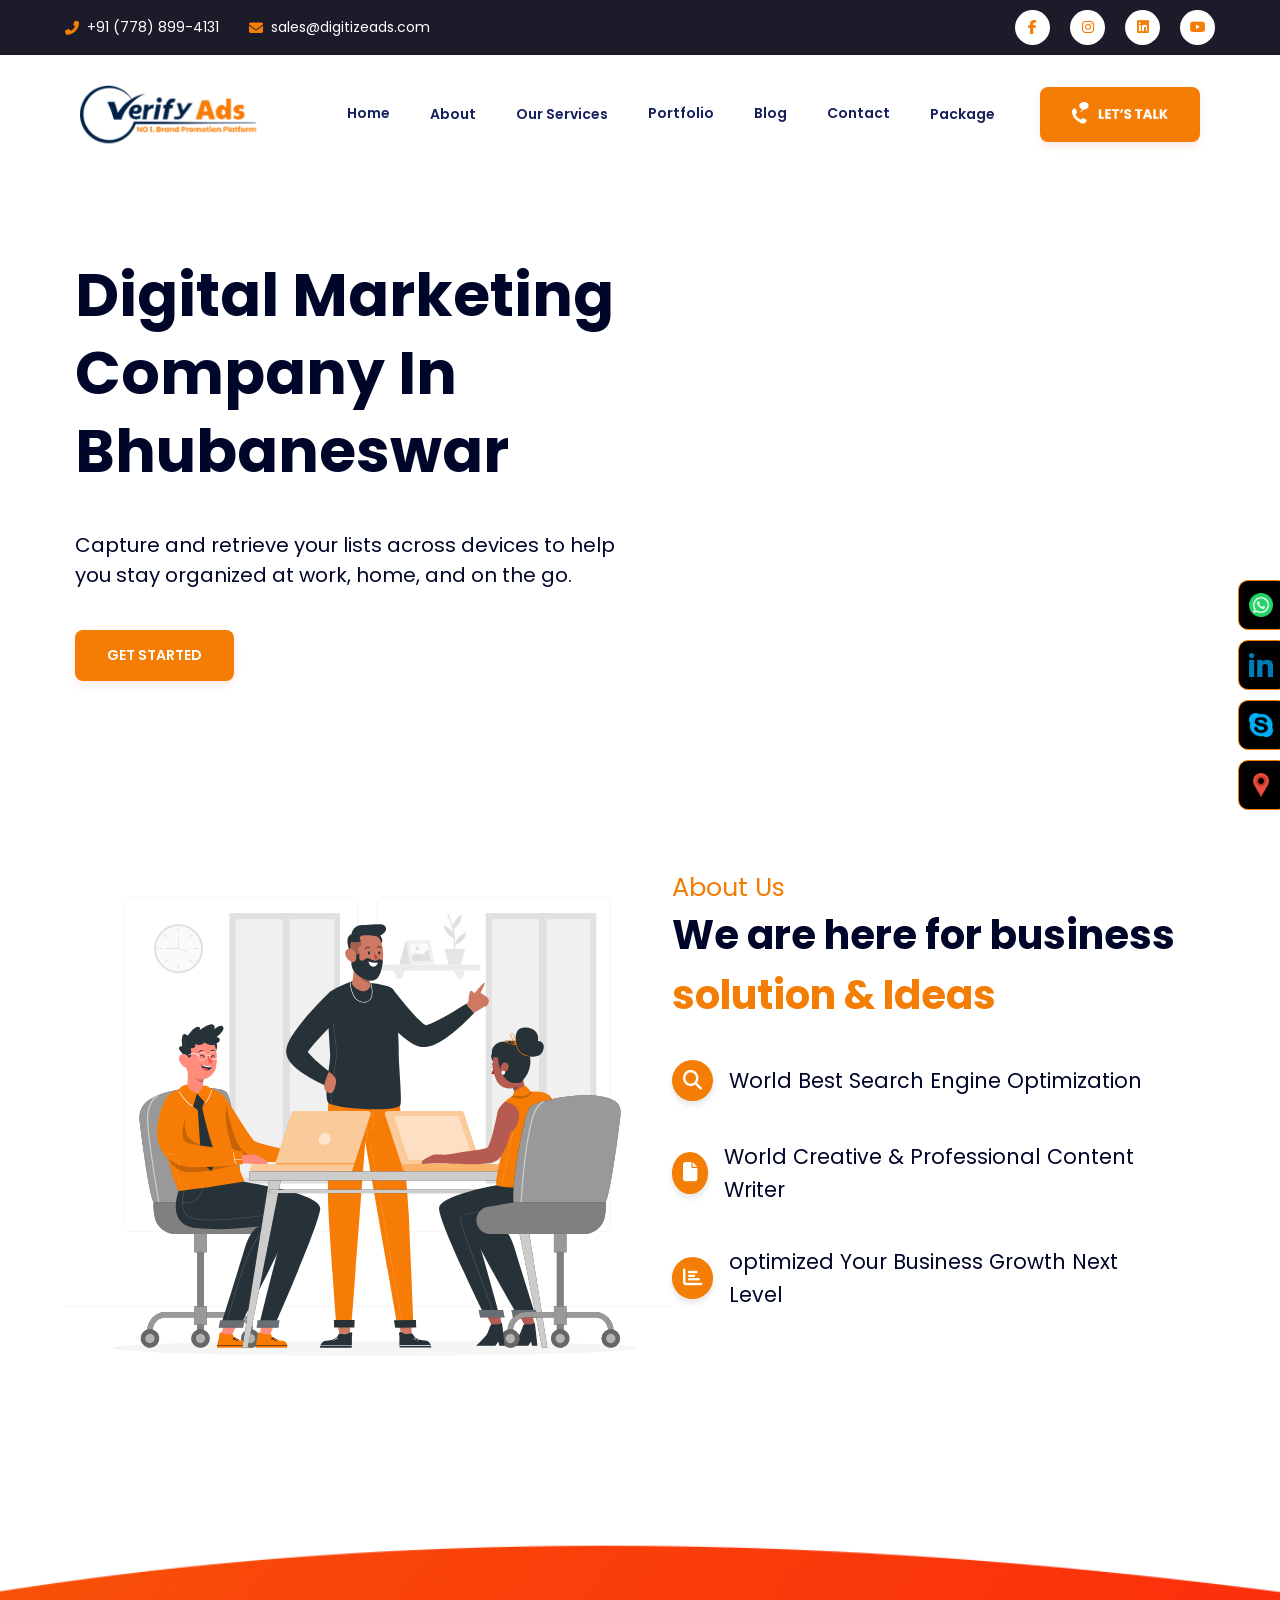
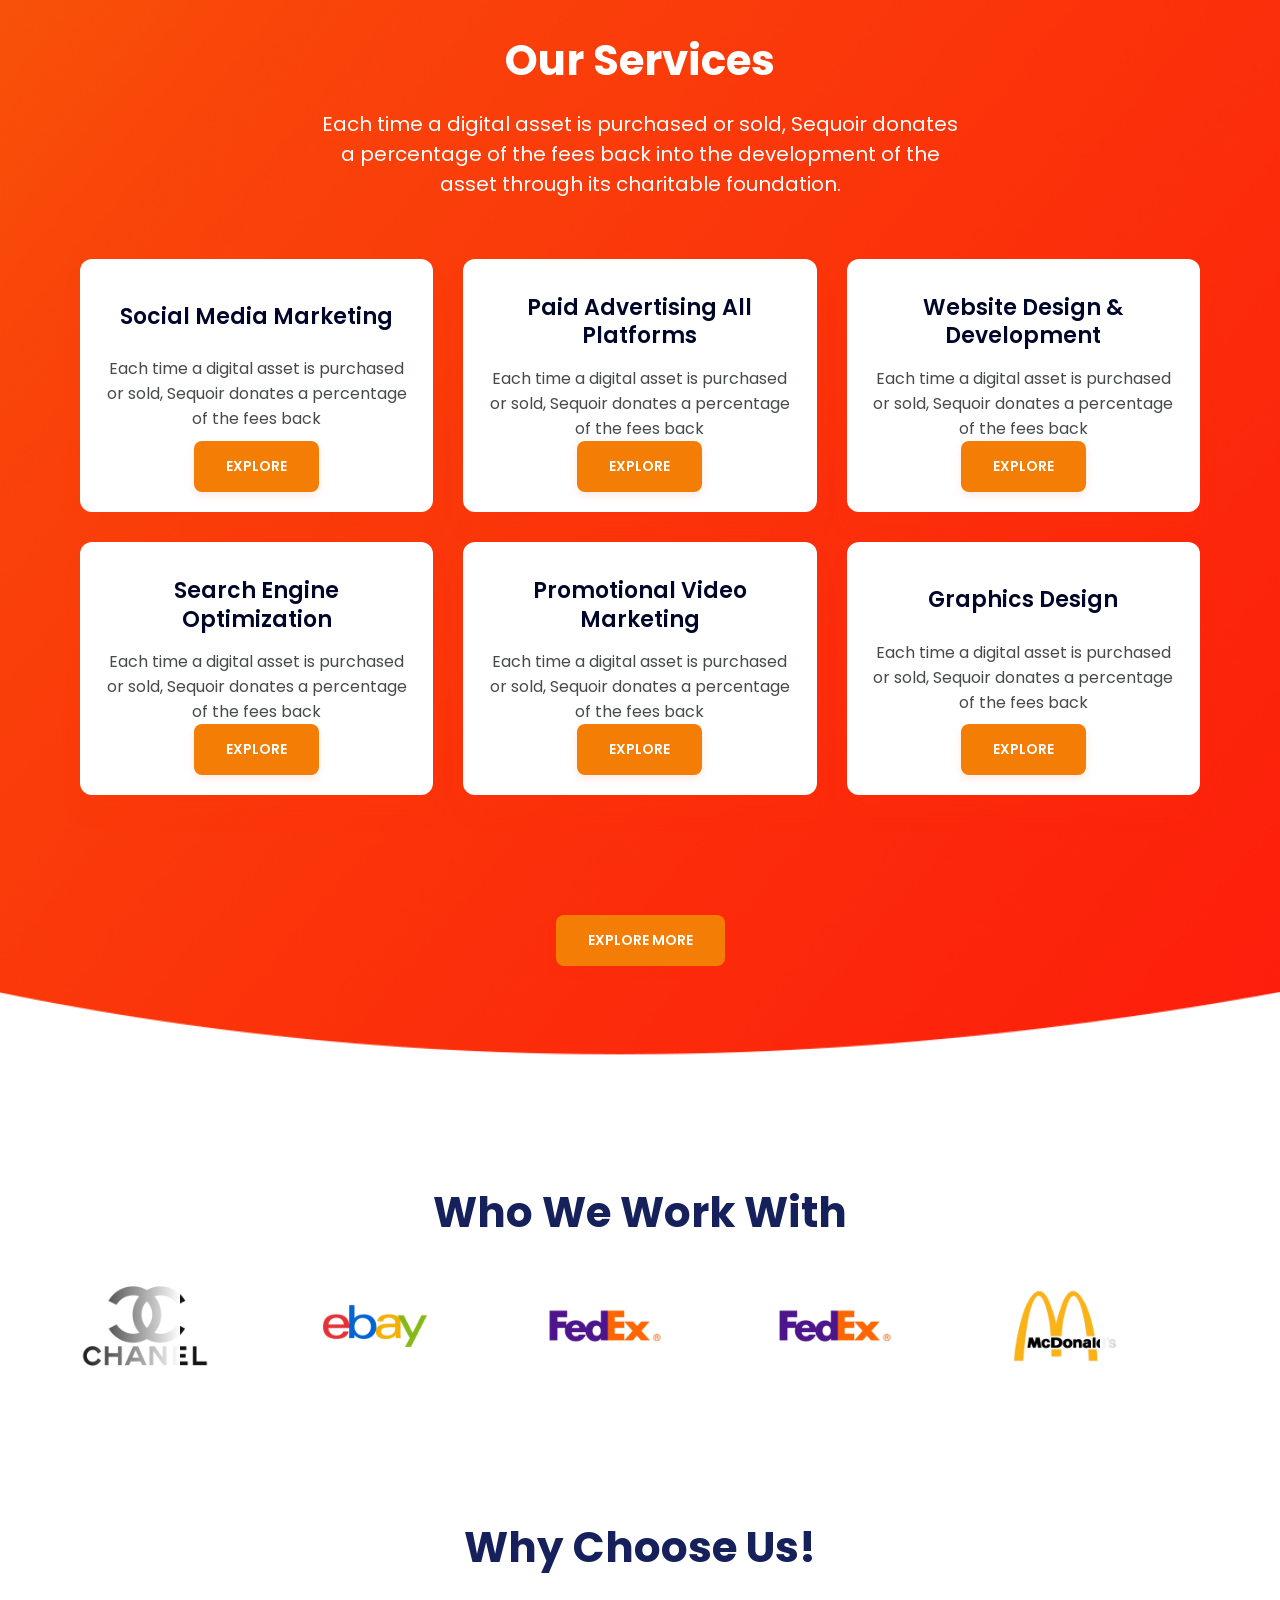
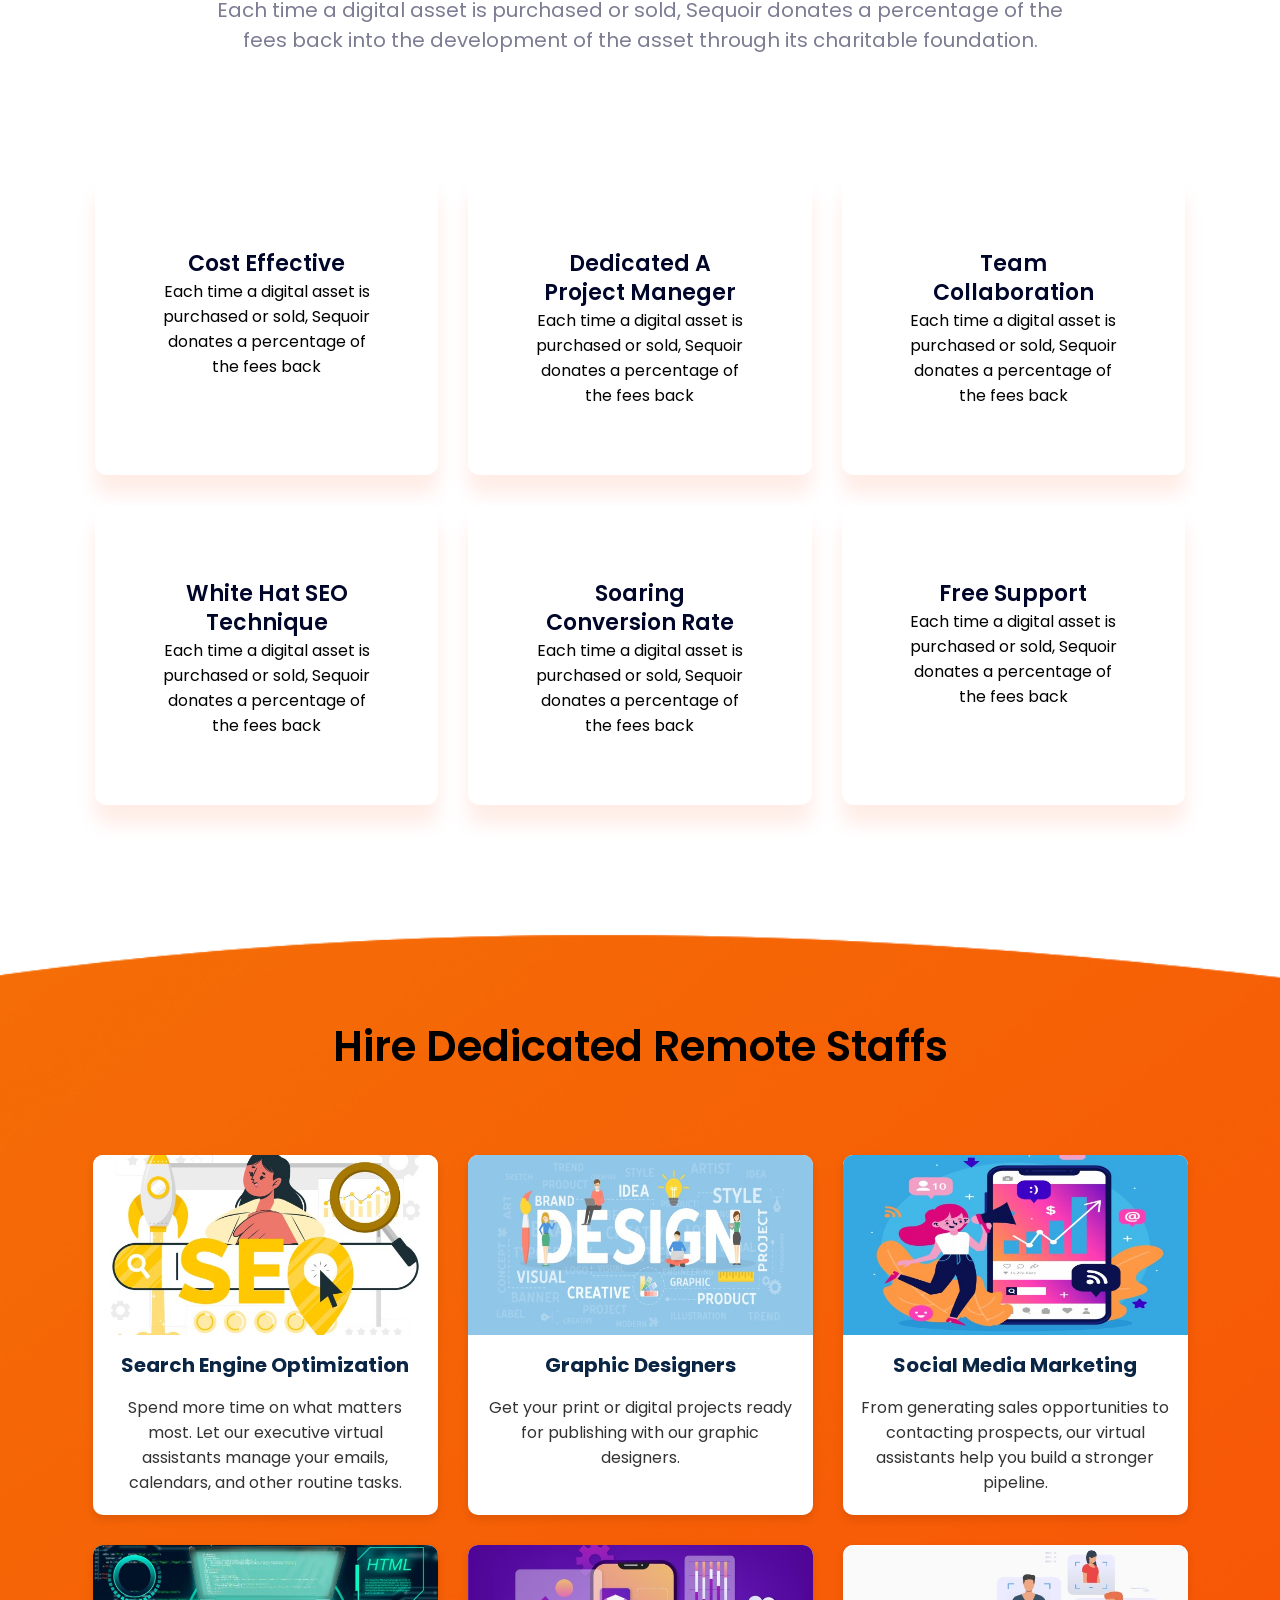
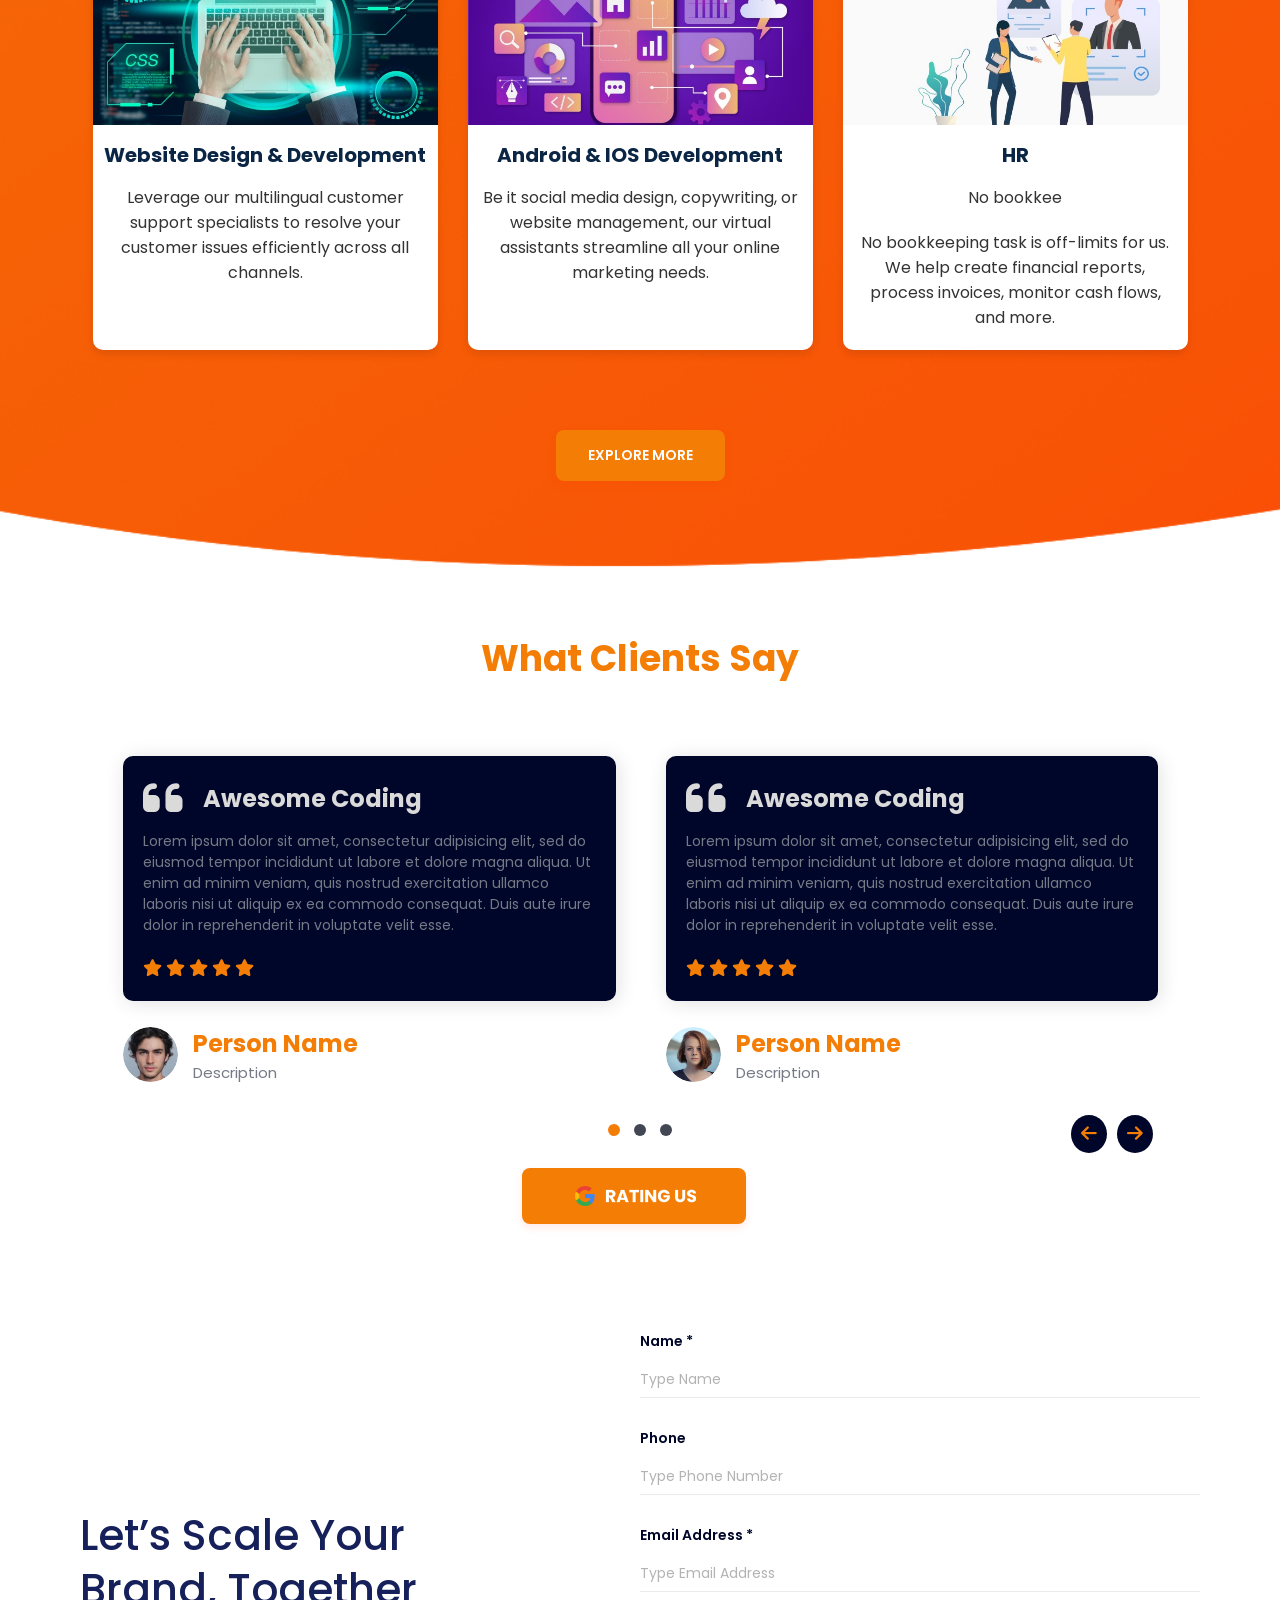
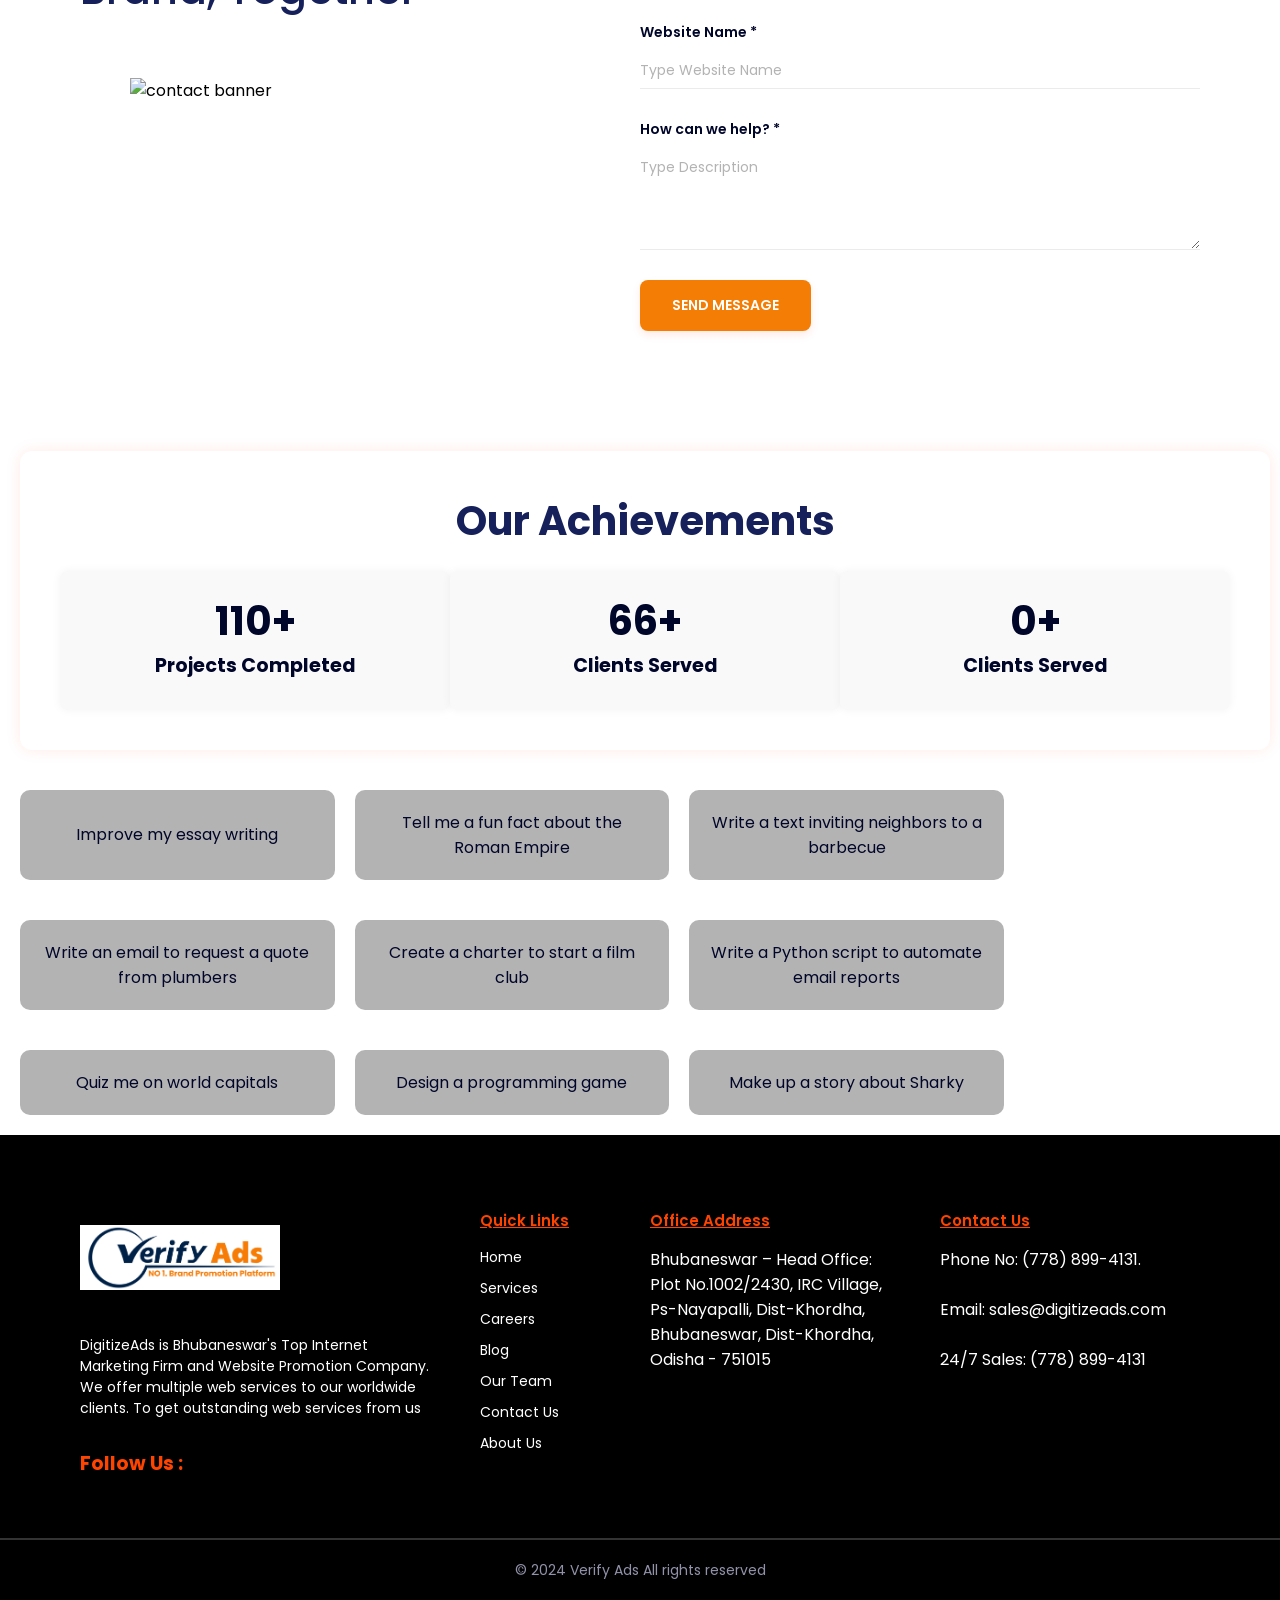
==== index.html @ 6b762d8e "new" ====
<!DOCTYPE html>
<html lang="en">

<head>
  <meta charset="UTF-8">
  <meta http-equiv="X-UA-Compatible" content="IE=edge">
  <meta name="viewport" content="width=device-width, initial-scale=1.0">
  <title>Veryfy Ads</title>
  <link rel="stylesheet" href="https://cdnjs.cloudflare.com/ajax/libs/font-awesome/5.15.3/css/all.min.css"
    integrity="sha512-iBBXm8fW90+nuLcSKlbmrPcLa0OT92xO1BIsZ+ywDWZCvqsWgccV3gFoRBv0z+8dLJgyAHIhR35VZc2oM/gI1w=="
    crossorigin="anonymous" referrerpolicy="no-referrer" />

  <!-- -
    - favicon link
  -->
  <link rel="shortcut icon" href="favicon-icon.png" type="image/svg+xml">

  <!-- 
    - custom css link
  -->
  <link rel="stylesheet" href="./assets/css/style.css">

  <link rel="stylesheet" href="https://cdnjs.cloudflare.com/ajax/libs/font-awesome/6.1.1/css/all.min.css" />

  <!-- *******  Owl Carousel Links  ******* -->
  <link rel="stylesheet" href="https://cdnjs.cloudflare.com/ajax/libs/OwlCarousel2/2.3.4/assets/owl.carousel.min.css" />

  <link rel="stylesheet"
    href="https://cdnjs.cloudflare.com/ajax/libs/OwlCarousel2/2.3.4/assets/owl.theme.default.min.css" />

  <!-- 
    - google font link
  -->
  <link rel="preconnect" href="https://fonts.googleapis.com">
  <link rel="preconnect" href="https://fonts.gstatic.com" crossorigin>
  <link href="https://fonts.googleapis.com/css2?family=Poppins:wght@300;400;500;600;700&display=swap" rel="stylesheet">
</head>

 <body id="top">

 

<div id="loading-screen">
  <video id="loading-video" autoplay muted loop>
    <source src="./assets/img/loading page final low size.mp4" type="video/mp4">
    Your browser does not support the video tag.
  </video>
</div>

<!-- 
    - #HEADER
  -->

<header>
<div class="top-bar-container">
  <div class="top-bar">
    <div class="contact-info">
      <span class="phone">
        <i class="fas fa-phone-alt"></i> +91 (778) 899-4131
      </span>
      <span class="email">
        <i class="fas fa-envelope"></i> sales@digitizeads.com
      </span>
    </div>
    <div class="social-icons">
      <a href="https://www.facebook.com/DigitizeAds?mibextid=ZbWKwL" class="social-icon">
        <i class="fab fa-facebook-f"></i>
      </a>
      <a href="https://instagram.com/" class="social-icon">
        <i class="fab fa-instagram"></i>
      </a>
      <a href="https://www.linkedin.com/company/digitizeads/" class="social-icon">
        <i class="fab fa-linkedin"></i>
      </a>
      <a href="https://www.youtube.com/@digitizeads1970" class="social-icon">
        <i class="fab fa-youtube"></i>
      </a>
      
    </div>
  </div>
</div>
  

  <div class="container">

    <!-- <a href="#" class="logo"> -->
    <img src="./assets/img/verify_ads_png_s.png" alt="verifyads" class="logo">
    </a>

    <div class="navbar-wrapper">

      <button class="navbar-menu-btn" data-navbar-toggle-btn>
        <ion-icon name="menu-outline"></ion-icon>
      </button>

      <nav class="navbar" data-navbar>

        <ul class="navbar-list">

          <li class="nav-item">
            <a href="#home" class="nav-link">Home</a>
          </li>

          <li class="nav-item">
            <div class="dropdown">
              <a href="#chooseus" class="nav-link" class="dropdown-toggle">About</a>
              <div class="dropdown-content">
                <a href="#chooseus">About Us</a>
                <a href="team.html">Our Team</a>
                <a href="carrer.html">Careers</a>
                <a href="contact.html">Contact Us</a>
              </div>
            </div>
          </li>

          <li class="nav-item">
            <div class="dropdown">
              <a href="#about" class="nav-link" class="dropdown-toggle">Our Services</a>
              <div class="dropdown-content">
                <a href="seo.html">SEO</a>
                <a href="smo.html">SMO</a>
                <a href="web.html">Web Development & Design</a>
                <a href="graphics.html">Graphics Design</a>
                <a href="paidadd.html">Paid Advertising All platforms</a>
                <a href="promotion.html">Promotional Video Marketing</a>
                <a href="localization.html">Translation & Localization Service</a>
                <a href="expert.html">Service Provider</a>
              </div>
            </div>
          </li>

          <li class="nav-item">
            <a href="portfolio.html" class="nav-link">Portfolio</a>
          </li>

          <li class="nav-item">
            <a href="blog.html" class="nav-link">Blog</a>
          </li>

          <li class="nav-item">
            <a href="contact.html" class="nav-link">Contact</a>
          </li>

          <li class="nav-item">
            <a href="package.html" class="nav-link">Package</a>
          </li>

        </ul>


        <button id="callButton" class="btn btn-primary">
          <img src="./assets/img/lets talk.png" alt="Phone Icon" class="btn-icon">
        
      </nav>
    </div>

  </div>

</header>



<main>

  <article>

    <!-- 
        - #HERO
      -->

    <section class="hero" id="home">
      <div class="container">

        <div class="hero-content">

          <h1 class="h1 hero-title">Digital marketing company in Bhubaneswar</h1>

          <p class="hero-text">
            Capture and retrieve your lists across devices to help you stay organized at work, home, and on the go.
          </p>


          <a href="service.html">
            <button class="btn btn-primary">Get started</button>
          </a>
        </div>

        <!-- <div class="hero-banner"></div> -->


      </div>

      <iframe class="hbanner" width="560" height="450"
        src="https://www.youtube.com/embed/H07CCOwpxgQ?si=GGcQTrNbDS2pfhBN" title="YouTube video player" frameborder="0"
        allow="accelerometer; autoplay; clipboard-write; encrypted-media; gyroscope; picture-in-picture; web-share"
        referrerpolicy="strict-origin-when-cross-origin" allowfullscreen></iframe>


    </section>


    <!-- 
        - #ABOUT
      -->

    <section class="aboutus">
      <div class="aboutus-container">
        <div class="aboutus-image">
          <img src="assets/img/about.svg" class="aboutus-img" alt="aboutus-image">
        </div>
        <div class="aboutus-text">
          <div class="aboutus-us-items">
            <h4 class="aboutus-main-heading">
              About Us
            </h4>
            <p class="aboutus-description">
              We are here for business <span class="color-full">solution & Ideas</span>
            </p>
            <div class="aboutus-feature">
              <div class="aboutus-feature-one">
                <span><i class="fa fa-search aboutus-icon"></i> </span>
                <span class="aboutus-feature-items">
                  World Best Search Engine Optimization
                </span>
              </div>
              <div class="aboutus-feature-one">
                <span><i class="fa fa-file aboutus-icon"></i> </span>
                <span class="aboutus-feature-items">
                  World Creative & Professional Content Writer
                </span>
              </div>
              <div class="aboutus-feature-one">
                <span><i class="fa fa-bar-chart aboutus-icon"></i> </span>
                <span class="aboutus-feature-items">
                  optimized Your Business Growth Next Level
                </span>
                <!-- </div>
                     <a href="" class="aboutus-btn">Contact Us</a>
                  </div> -->
              </div>
            </div>
          </div>
    </section>

    <section class="about" id="about">
      <div class="container">

        <div class="about-top">

          <h2 class="h2 section-title">Our Services</h2>

          <p class="section-text">
            Each time a digital asset is purchased or sold, Sequoir donates a percentage of the fees back into the
            development of
            the asset through its charitable foundation.
          </p>

          <ul class="about-list">

            <li>
              <div class="about-card">

                <div class="card-icon">
                  <ion-icon name="share-social-outline"></ion-icon>
                </div>

                <h3 class="h3 card-title">Social Media Marketing</h3>

                <p class="card-text">
                  Each time a digital asset is purchased or sold, Sequoir donates a percentage of the fees back
                </p>

                <a href="smo.html" class="btn btn-primary">Explore</a>
              </div>
            </li>

            <li>
              <div class="about-card">

                <div class="card-icon">
                  <ion-icon name="trending-up-outline"></ion-icon>
                </div>

                <h3 class="h3 card-title">Paid Advertising All platforms</h3>

                <p class="card-text">
                  Each time a digital asset is purchased or sold, Sequoir donates a percentage of the fees back
                </p>

                <a href="paidadd.html" class="btn btn-primary">Explore</a>
              </div>
            </li>

            <li>
              <div class="about-card">

                <div class="card-icon">
                  <ion-icon name="code-outline"></ion-icon>
                </div>

                <h3 class="h3 card-title">Website Design & Development</h3>

                <p class="card-text">
                  Each time a digital asset is purchased or sold, Sequoir donates a percentage of the fees back
                </p>

                <a href="web.html" class="btn btn-primary">Explore</a>
              </div>
            </li>

            <li>
              <div class="about-card">

                <div class="card-icon">
                  <ion-icon name="search-outline"></ion-icon>
                </div>

                <h3 class="h3 card-title">Search Engine Optimization </h3>

                <p class="card-text">
                  Each time a digital asset is purchased or sold, Sequoir donates a percentage of the fees back
                </p>

                <a href="seo.html" class="btn btn-primary">Explore</a>
              </div>
            </li>

            <li>
              <div class="about-card">

                <div class="card-icon">
                  <ion-icon name="videocam-outline"></ion-icon>
                </div>

                <h3 class="h3 card-title">Promotional Video Marketing</h3>

                <p class="card-text">
                  Each time a digital asset is purchased or sold, Sequoir donates a percentage of the fees back
                </p>

                <a href="promotion.html" class="btn btn-primary">Explore</a>
              </div>
            </li>

            <li>
              <div class="about-card">

                <div class="card-icon">
                  <ion-icon name="color-palette-outline"></ion-icon>
                </div>

                <h3 class="h3 card-title">Graphics Design</h3>

                <p class="card-text">
                  Each time a digital asset is purchased or sold, Sequoir donates a percentage of the fees back
                </p>

                <a href="graphics.html" class="btn btn-primary">Explore</a>
              </div>
            </li>


          </ul>

        </div>
        <div class="explore-more-container">
          <a href="service.html" class="btn btn-primary">Explore More</a>
        </div>

      </div>
    </section>

    <!-- 
        - #FEATURES
      -->

    <section class="features" id="features">
      <div class="container">

        <h2 class="h2 section-title">Who We Work With</h2>


        <div class="carousel-container">
          <div class="carousel">
            <img src="./assets/img/chanel.webp" alt="Company 1 Logo">
            <img src="./assets/img/ebay.webp" alt="Company 2 Logo">
            <img src="./assets/img/fedex.webp" alt="Company 3 Logo">
            <img src="./assets/img/fedex.webp" alt="Company 4 Logo">
            <img src="./assets/img/mcdonalds.webp" alt="Company 5 Logo">
            <img src="./assets/img/walmart.webp" alt="Company 6 Logo">
            <img src="./assets/img/nestlé.webp" alt="Company 7 Logo">
            <img src="./assets/img/mastercard.webp" alt="Company 8 Logo">
            <img src="./assets/img/starbucks.webp" alt="Company 9 Logo">
            <img src="./assets/img/disney.webp" alt="Company 10 Logo">
            <img src="./assets/img/volkswagen.webp" alt="Company 11 Logo">
            <img src="./assets/img/wwf-logo-2400x2400-20220512.webp" alt="Company 12 Logo">
            <img src="./assets/img/exxon.webp" alt="Company 13 Logo">
          </div>
        </div>

        <section class="chooseus" id="chooseus">
          <div class="container">

            <div class="choose-top">

              <h2 class="h2 section-title">Why choose Us!</h2>

              <p class="section-text">
                Each time a digital asset is purchased or sold, Sequoir donates a percentage of the fees back into the
                development of
                the asset through its charitable foundation.
              </p>

              <ul class="about-list">

                <li>
                  <div class="chooseus-card">

                    <div class="card-icon">
                      <ion-icon name="pricetag-outline"></ion-icon>
                    </div>

                    <h3 class="h3 card-title">Cost Effective</h3>

                    <p class="card-text">
                      Each time a digital asset is purchased or sold, Sequoir donates a percentage of the fees back
                    </p>

                  </div>
                </li>

                <li>
                  <div class="chooseus-card">

                    <div class="card-icon">
                      <ion-icon name="person-outline"></ion-icon>
                    </div>

                    <h3 class="h3 card-title">Dedicated a Project Maneger</h3>

                    <p class="card-text">
                      Each time a digital asset is purchased or sold, Sequoir donates a percentage of the fees back
                    </p>

                  </div>
                </li>

                <li>
                  <div class="chooseus-card">

                    <div class="card-icon">
                      <ion-icon name="sync-outline"></ion-icon>
                    </div>

                    <h3 class="h3 card-title">Team Collaboration</h3>

                    <p class="card-text">
                      Each time a digital asset is purchased or sold, Sequoir donates a percentage of the fees back
                    </p>

                  </div>
                </li>

                <li>
                  <div class="chooseus-card">

                    <div class="card-icon">
                      <ion-icon name="ribbon-outline"></ion-icon>
                    </div>

                    <h3 class="h3 card-title">White Hat SEO Technique</h3>

                    <p class="card-text">
                      Each time a digital asset is purchased or sold, Sequoir donates a percentage of the fees back
                    </p>

                  </div>
                </li>

                <li>
                  <div class="chooseus-card">

                    <div class="card-icon">
                      <ion-icon name="trending-up-outline"></ion-icon>
                    </div>

                    <h3 class="h3 card-title">Soaring Conversion Rate</h3>

                    <p class="card-text">
                      Each time a digital asset is purchased or sold, Sequoir donates a percentage of the fees back
                    </p>

                  </div>
                </li>

                <li>
                  <div class="chooseus-card">

                    <div class="card-icon">
                      <ion-icon name="headset-outline"></ion-icon>
                    </div>

                    <h3 class="h3 card-title">Free Support</h3>

                    <p class="card-text">
                      Each time a digital asset is purchased or sold, Sequoir donates a percentage of the fees back
                    </p>

                  </div>
                </li>


              </ul>

            </div>


          </div>
        </section>


    </section>


    <section class="expert" id="expert">
      <div class="container">
        <h2 class="expert-title">Hire Dedicated Remote Staffs</h2>

        <div class="role-grid">
          <div class="role-card">
            <img src="./assets/img/seo1.jpg" alt="Executive Assistants">
            <h3>Search Engine Optimization</h3>
            <p>Spend more time on what matters most. Let our executive virtual assistants manage your emails,
              calendars, and other routine tasks.</p>
          </div>
          <div class="role-card">
            <img src="./assets/img/design.jpg" alt="Graphic Designers">
            <h3>Graphic Designers</h3>
            <p>Get your print or digital projects ready for publishing with our graphic designers.</p>
          </div>
          <div class="role-card">
            <img src="./assets/img/smo1.jpg" alt="Prospect Appointment Setters">
            <h3>Social Media Marketing</h3>
            <p>From generating sales opportunities to contacting prospects, our virtual assistants help you build a
              stronger pipeline.</p>
          </div>
          <div class="role-card">
            <img src="./assets/img/programming.jpg" alt="Call Center Specialists">
            <h3>Website Design & Development</h3>
            <p>Leverage our multilingual customer support specialists to resolve your customer issues efficiently
              across all channels.</p>
          </div>
          <div class="role-card">
            <img src="./assets/img/android.jpg" alt="Marketing Assistants">
            <h3>Android & IOS Development</h3>
            <p>Be it social media design, copywriting, or website management, our virtual assistants streamline all
              your online marketing needs.</p>
          </div>
          <div class="role-card">
            <img src="./assets/img/hr.jpg" alt="Bookkeepers">
            <h3>HR</h3>
            <p>No bookkee
            <p>No bookkeeping task is off-limits for us. We help create financial reports, process invoices, monitor
              cash flows, and more.</p>
          </div>
        </div>
        <div class="explore-more-container">
          <a href="expert.html" class="btn btn-primary">Explore More</a>
        </div>
      </div>
    </section>


    <!-- 
        - #CTA
      -->

    <div class="testimonials-section">

      <!-- Section Header Starts -->
      <header class="section-header">
        <h1>What Clients Say</h1>
      </header>
      <!-- Section Header Ends -->

      <!-- Owl Carousel Slider Starts -->
      <div class="owl-carousel owl-theme testimonials-container">
        <!-- Item1 Starts -->
        <div class="item testimonial-card">
          <main class="test-card-body">
            <div class="quote">
              <i class="fa fa-quote-left"></i>
              <h2>Awesome Coding</h2>
            </div>
            <p>Lorem ipsum dolor sit amet, consectetur adipisicing elit, sed do eiusmod tempor incididunt ut labore et
              dolore magna aliqua. Ut enim ad minim veniam, quis nostrud exercitation ullamco laboris nisi ut aliquip
              ex ea commodo consequat. Duis aute irure dolor in reprehenderit in voluptate velit esse.</p>
            <div class="ratings">
              <i class="fa-solid fa-star"></i>
              <i class="fa-solid fa-star"></i>
              <i class="fa-solid fa-star"></i>
              <i class="fa-solid fa-star"></i>
              <i class="fa-solid fa-star"></i>
            </div>
            
          </main>
          <div class="profile">
            <div class="profile-image">
              <img src="./assets/img/image1.jpg">
            </div>
            <div class="profile-desc">
              <span>Person Name</span>
              <span>Description</span>
            </div>
          </div>
        </div>
        <!-- Item1 Ends -->

        <!-- Item2 Starts -->
        <div class="item testimonial-card">
          <main class="test-card-body">
            <div class="quote">
              <i class="fa fa-quote-left"></i>
              <h2>Awesome Coding</h2>
            </div>
            <p>Lorem ipsum dolor sit amet, consectetur adipisicing elit, sed do eiusmod tempor incididunt ut labore et
              dolore magna aliqua. Ut enim ad minim veniam, quis nostrud exercitation ullamco laboris nisi ut aliquip
              ex ea commodo consequat. Duis aute irure dolor in reprehenderit in voluptate velit esse.</p>
            <div class="ratings">
              <i class="fa-solid fa-star"></i>
              <i class="fa-solid fa-star"></i>
              <i class="fa-solid fa-star"></i>
              <i class="fa-solid fa-star"></i>
              <i class="fa-solid fa-star"></i>
            </div>
            
          </main>
          <div class="profile">
            <div class="profile-image">
              <img src="./assets/img/image2.jpg">
            </div>
            <div class="profile-desc">
              <span>Person Name</span>
              <span>Description</span>
            </div>
          </div>
        </div>
        <!-- Item2 Ends -->

        <!-- Item3 Starts -->
        <div class="item testimonial-card">
          <main class="test-card-body">
            <div class="quote">
              <i class="fa fa-quote-left"></i>
              <h2>Awesome Coding</h2>
            </div>
            <p>Lorem ipsum dolor sit amet, consectetur adipisicing elit, sed do eiusmod tempor incididunt ut labore et
              dolore magna aliqua. Ut enim ad minim veniam, quis nostrud exercitation ullamco laboris nisi ut aliquip
              ex ea commodo consequat. Duis aute irure dolor in reprehenderit in voluptate velit esse.</p>
            <div class="ratings">
              <i class="fa-solid fa-star"></i>
              <i class="fa-solid fa-star"></i>
              <i class="fa-solid fa-star"></i>
              <i class="fa-solid fa-star"></i>
              <i class="fa-solid fa-star"></i>
            </div>
            
          </main>
          <div class="profile">
            <div class="profile-image">
              <img src="./assets/img/image3.jpg">
            </div>
            <div class="profile-desc">
              <span>Person Name</span>
              <span>Description</span>
            </div>
          </div>
        </div>
        <!-- Item3 Ends -->

        <!-- Item4 Starts -->
        <div class="item testimonial-card">
          <main class="test-card-body">
            <div class="quote">
              <i class="fa fa-quote-left"></i>
              <h2>Awesome Coding</h2>
            </div>
            <p>Lorem ipsum dolor sit amet, consectetur adipisicing elit, sed do eiusmod tempor incididunt ut labore et
              dolore magna aliqua. Ut enim ad minim veniam, quis nostrud exercitation ullamco laboris nisi ut aliquip
              ex ea commodo consequat. Duis aute irure dolor in reprehenderit in voluptate velit esse.</p>
            <div class="ratings">
              <i class="fa-solid fa-star"></i>
              <i class="fa-solid fa-star"></i>
              <i class="fa-solid fa-star"></i>
              <i class="fa-solid fa-star"></i>
              <i class="fa-solid fa-star"></i>
            </div>
            
          </main>
          <div class="profile">
            <div class="profile-image">
              <img src="./assets/img/image4.jpg">
            </div>
            <div class="profile-desc">
              <span>Person Name</span>
              <span>Description</span>
            </div>
          </div>
        </div>
        <!-- Item4 Ends -->

        <!-- Item5 Starts -->
        <div class="item testimonial-card">
          <main class="test-card-body">
            <div class="quote">
              <i class="fa fa-quote-left"></i>
              <h2>Awesome Coding</h2>
            </div>
            <p>Lorem ipsum dolor sit amet, consectetur adipisicing elit, sed do eiusmod tempor incididunt ut labore et
              dolore magna aliqua. Ut enim ad minim veniam, quis nostrud exercitation ullamco laboris nisi ut aliquip
              ex ea commodo consequat. Duis aute irure dolor in reprehenderit in voluptate velit esse.</p>
            <div class="ratings">
              <i class="fa-solid fa-star"></i>
              <i class="fa-solid fa-star"></i>
              <i class="fa-solid fa-star"></i>
              <i class="fa-solid fa-star"></i>
              <i class="fa-solid fa-star"></i>
            </div>
            
          </main>
          <div class="profile">
            <div class="profile-image">
              <img src="./assets/img/image5.jpg">
            </div>
            <div class="profile-desc">
              <span>Person Name</span>
              <span>Description</span>
            </div>
          </div>
        </div>
        <!-- Item5 Ends -->

        <!-- Item6 Starts -->
        <div class="item testimonial-card">
          <main class="test-card-body">
            <div class="quote">
              <i class="fa fa-quote-left"></i>
              <h2>Awesome Coding</h2>
            </div>
            <p>Lorem ipsum dolor sit amet, consectetur adipisicing elit, sed do eiusmod tempor incididunt ut labore et
              dolore magna aliqua. Ut enim ad minim veniam, quis nostrud exercitation ullamco laboris nisi ut aliquip
              ex ea commodo consequat. Duis aute irure dolor in reprehenderit in voluptate velit esse.</p>
            <div class="ratings">
              <i class="fa-solid fa-star"></i>
              <i class="fa-solid fa-star"></i>
              <i class="fa-solid fa-star"></i>
              <i class="fa-solid fa-star"></i>
              <i class="fa-solid fa-star"></i>
            </div>
            
          </main>
          <div class="profile">
            <div class="profile-image">
              <img src="./assets/img/image6.jpg">
            </div>
            <div class="profile-desc">
              <span>Person Name</span>
              <span>Description</span>
            </div>
          </div>
        </div>
        <!-- Item6 Ends -->

      </div>
      <!-- Owl Carousel Slider Ends -->

      <button id="reviewButton" class="review-btn"><img src="./assets/img/RATING US white font.png"  alt="rating" class="review-icon"></button>

    </div>

    <div class="social-button whatsapp">
      <img src="./assets/img/whatsapp.png" alt="WhatsApp">
      <span>WhatsApp</span>
    </div>

    <div class="social-button linkedin">
      <img src="./assets/img/linkedin_icon.png" alt="Email">
      <span>linkedin</span>
    </div>

    <div class="social-button skype">
      <img src="./assets/img/skype.png" alt="Skype">
      <span>Skype</span>
    </div>

   <div class="social-button map">
      <img src="./assets/img/map.png" alt="map">
      <span>map</span>
    </div>


    <!- - #CONTACT - ->

      <section class="contact" id="contact">
        <div class="container">

          <div class="contact-content">
            <h2 class="h2 contact-title">Let’s scale your brand, together</h2>

            <figure class="contact-banner">
              <img src="./assets/images/contact.png" alt="contact banner">
            </figure>
          </div>

          <form action="" class="contact-form">

            <div class="input-wrapper">
              <label for="name" class="input-label">Name *</label>

              <input type="text" name="name" id="name" required placeholder="Type Name" class="input-field">
            </div>

            <div class="input-wrapper">
              <label for="phone" class="input-label">Phone</label>

              <input type="tel" name="phone" id="phone" placeholder="Type Phone Number" class="input-field">
            </div>

            <div class="input-wrapper">
              <label for="email" class="input-label">Email Address *</label>

              <input type="email" name="email" id="email" required placeholder="Type Email Address" class="input-field">
            </div>

            <div class="input-wrapper">
              <label for="website" class="input-label">Website Name *</label>

              <input type="name" name="Website" id="website" required placeholder="Type Website Name"
                class="input-field">
            </div>

            <div class="input-wrapper">
              <label for="message" class="input-label">How can we help? *</label>

              <textarea name="message" id="message" placeholder="Type Description" required
                class="input-field"></textarea>
            </div>

            

            <button type="submit" class="btn btn-primary">Send Message</button>

          </form>

        </div>
      </section>

  </article>
  <div class="achievement-container">
    <h2>Our Achievements</h2>
    <div class="achievement-details">
      <div class="achievement-item">
        <span id="counter1" class="counter-number">0+</span>
        <h3>Projects Completed</h3>

      </div>
      <div class="achievement-item">
        <span id="counter2" class="counter-number">0+</span>
        <h3>Clients Served</h3>

      </div>

      <div class="achievement-item">
        <span id="counter2" class="counter-number">0+</span>
        <h3>Clients Served</h3>

      </div>
    </div>
  </div>
</main>



<div class="boxes row-1">
  <button class="box">Improve my essay writing</button>
  <button class="box">Tell me a fun fact about the Roman Empire</button>
  <button class="box">Write a text inviting neighbors to a barbecue</button>
</div>

<div class="boxes row-2">
  <button class="box">Write an email to request a quote from plumbers</button>
  <button class="box">Create a charter to start a film club</button>
  <button class="box">Write a Python script to automate email reports</button>
</div>

<div class="boxes row-3">
  <button class="box">Quiz me on world capitals</button>
  <button class="box">Design a programming game</button>
  <button class="box">Make up a story about Sharky</button>
</div>

<!-- 
    - #FOOTER
  -->

<footer>

  <div class="footer-top">
    <div class="container">

      <div class="footer-brand">

        <img src="./assets/img/verify_ads_png.png" alt="digitize logo" class="footerlogo">


        <p class="footer-text">DigitizeAds is Bhubaneswar's Top Internet Marketing Firm and Website Promotion Company.
          We offer multiple web services to our worldwide clients. To get outstanding web services from us</p>

        <p class="social-text">Follow Us :</p>

        <ul class="social-list">

          <li>
            <a href="https://www.linkedin.com/company/digitizeads/" class="social-link">
              <ion-icon name="logo-linkedin"></ion-icon>
            </a>
          </li>

          <li>
            <a href="https://instagram.com/" class="social-link">
              <ion-icon name="logo-instagram"></ion-icon>
            </a>
          </li>

          <li>
            <a href="https://www.youtube.com/@digitizeads1970" class="social-link">
              <ion-icon name="logo-youtube"></ion-icon>
            </a>
          </li>

          <li>
            <a href="https://www.facebook.com/DigitizeAds?mibextid=ZbWKwL" class="social-link">
              <ion-icon name="logo-facebook"></ion-icon>
            </a>
          </li>

        </ul>

      </div>

      <div class="footer-link-box">

        <ul class="footer-link-list">

          <li>
            <h3 class="h4 link-title">Quick Links</h3>
          </li>

          <li>
            <a href="index.html" class="footer-link">Home</a>
          </li>

          <li>
            <a href="service.html" class="footer-link">Services</a>
          </li>

          <li>
            <a href="carrer.html" class="footer-link">Careers</a>
          </li>

          <li>
            <a href="blog.html" class="footer-link">Blog</a>
          </li>

          <li>
            <a href="team.html" class="footer-link">Our Team</a>
          </li>

          <li>
            <a href="contact.html" class="footer-link">Contact Us</a>
          </li>

          <li>
            <a href="#" class="footer-link">About Us</a>
          </li>


        </ul>

        <ul class="footer-link-list">

          <li>
            <h3 class="h4 link-title">Office Address</h3>
          </li>

          <p class="office-address">Bhubaneswar – Head Office:
            Plot No.1002/2430, IRC Village, Ps-Nayapalli, Dist-Khordha, Bhubaneswar, Dist-Khordha, Odisha - 751015</p>

        </ul>

        <ul class="footer-link-list">

          <li>
            <h3 class="h4 link-title">Contact Us</h3>
          </li>

          <p class="footer-contact">Phone No: (778) 899-4131. <br> <br>

            Email: sales@digitizeads.com <br><br>

            24/7 Sales:
            (778) 899-4131

        </ul>


      </div>
      

    </div>
  </div>

  <div class="footer-bottom">
    <p class="copyright">
      &copy; 2024 Verify Ads All rights reserved
    </p>
  </div>

</footer>


<!-- 
    - #GO TO TOP
  -->

<a href="#top" class="go-top active" data-go-top>
  <ion-icon name="chevron-up-outline"></ion-icon>
</a>


<!--   *****   JQuery Link   *****   -->
<script src="https://cdnjs.cloudflare.com/ajax/libs/jquery/3.6.3/jquery.min.js"></script>

<!--   *****   Owl Carousel js Link  *****  -->
<script src="https://cdnjs.cloudflare.com/ajax/libs/OwlCarousel2/2.3.4/owl.carousel.min.js"></script>


<!-- 
    - custom js link
  -->
<script src="./assets/js/script.js"></script>

<!-- 
    - ionicon link
  -->
<script type="module" src="https://unpkg.com/ionicons@5.5.2/dist/ionicons/ionicons.esm.js"></script>
<script nomodule src="https://unpkg.com/ionicons@5.5.2/dist/ionicons/ionicons.js"></script>

</body>

</html>
---- assets/css/style.css ----
:root {
  /**
   * colors
   */

  --maximum-yellow-red: hsl(53, 100%, 50%);
  --royal-blue-dark: hsl(231, 61%, 22%);
  --silver-chalice: hsl(0, 0%, 70%);
  --oxford-blue: hsl(231, 100%, 8%);
  --bittersweet: hsl(30, 95%, 49%);
  --french-rose: hsl(342, 90%, 61%);
  --davys-gray: hsl(180, 3%, 28%);
  --cool-gray: hsl(240, 13%, 62%);
  --platinum: hsl(0, 0%, 92%);
  --white-2: hsl(0, 0%, 98%);
  --white: hsl(0, 0%, 100%);
  --black: hsl(0, 0%, 0%);
  --rythm: hsl(240, 9%, 53%);

  --card-clr: var(--oxford-blue);
  --body-clr: var(--maximum-yellow-red);
  --primary-clr: var(--bittersweet);
  --heading-clr: #dadada;
  --text-clr: #767a86;

  /**
   * typography
   */

  --ff-poppins: "Poppins", sans-sarif;

  --fs-1: 32px;
  --fs-2: 26px;
  --fs-3: 22px;
  --fs-4: 18px;
  --fs-5: 15px;
  --fs-6: 14px;

  --fw-700: 700;
  --fw-600: 600;
  --fw-500: 500;

  /**
   * transition
   */

  --transition: 0.25s ease-in-out;
}

/*-----------------------------------*\ 
 * #RESET
\*-----------------------------------*/

*,
*::before,
*::after {
  margin: 0;
  padding: 0;
  box-sizing: border-box;
}

li {
  list-style: none;
}

a {
  text-decoration: none;
}

a,
img,
button,
span,
ion-icon,
label,
input,
textarea {
  display: block;
}

button {
  font: inherit;
  background: none;
  border: none;
  cursor: pointer;
}

textarea,
input {
  font: inherit;
  background: none;
  border: none;
  width: 100%;
}

:is(input, textarea):focus {
  outline: none;
}

:focus {
  outline-offset: 4px;
}

html {
  font-family: var(--ff-poppins);
  scroll-behavior: smooth;
}

body {
  background: var(--white);
  overflow-x: hidden;
}

::-webkit-scrollbar {
  width: 10px;
}

::-webkit-scrollbar-track {
  background: var(--white);
}

::-webkit-scrollbar-thumb {
  background: hsl(0, 0%, 50%);
}

/*-----------------------------------*\ 
 * #REUSED STYLE
\*-----------------------------------*/

.container {
  padding: 0 15px;
}

.h1,
.h2,
.h3 {
  font-weight: var(--fw-600);
  line-height: 1.3;
  text-transform: capitalize;
}

.h1 {
  color: var(--oxford-blue);
  font-size: var(--fs-1);
}

.h2 {
  font-size: var(--fs-2);
}

.h3 {
  color: var(--oxford-blue);
  font-size: var(--fs-3);
}

.h4 {
  color: var(--royal-blue-dark);
  font-size: var(--fs-5);
  font-weight: var(--fw-600);
}

.btn {
  font-size: var(--fs-6);
  text-transform: uppercase;
  font-weight: var(--fw-600);
  padding: 12px 32px; /* Adjust padding for better balance */
  border: none; /* Remove default border */
  border-radius: 8px; /* Slightly larger border-radius for a more rounded look */
  display: inline-flex; /* Aligns content in a row */
  align-items: center; /* Vertically centers the content */
  justify-content: center; /* Centers content within the button */
  gap: 12px; /* Slightly reduced gap */
  background: var(--bittersweet);
  color: var(--white);
  text-decoration: none; /* Remove underline from links */
  box-shadow: 0 4px 8px rgba(255, 47, 0, 0.1); /* Subtle shadow for depth */
  transition: all 0.3s ease; /* Smooth transition for interactive effects */
  position: relative; /* For positioning pseudo-elements */
  overflow: hidden; /* Ensures the gradient background doesn't overflow */
}

.btn-icon-container {
  perspective: 3000px; /* Adds perspective to the container to enhance the 3D effect */
}

.btn-icon {
  width: 6rem;
  height: auto;
  display: inline-block;
  vertical-align: middle;
  transition: transform 0.6s ease;
  transform-style: preserve-3d;
  -webkit-transition: transform 0.6s ease;
  -moz-transition: transform 0.6s ease;
  -ms-transition: transform 0.6s ease;
  -o-transition: transform 0.6s ease;
}

.btn-icon:hover {
  transform: rotateY(180deg); /* Flip 180 degrees on the Y-axis */
}

.btn-primary {
  background: var(--bittersweet);
  border-color: var(--bittersweet);
}

.btn-primary:hover,
.btn-primary:focus {
  background: linear-gradient(45deg,hsl(2, 90%, 70%), hsl(21, 100%, 50%)); /* Gradient background on hover */
  color: var(--white);
  border-color: hsl(2, 90%, 60%);
  box-shadow: 0 8px 16px rgba(255, 60, 0, 0.653); /* More pronounced shadow on hover */
  transform: translateY(-2px); /* Slight lift effect */
}

.btn-primary::after {
  content: "";
  position: absolute;
  top: 0;
  left: 0;
  width: 0;
  height: 100%;
  background: rgba(255, 255, 255, 0.3); /* Light overlay effect */
  transition: all 0.3s ease;
}

.btn-primary:hover::after {
  width: 100%;
}

.btn-secondary {
  background: hsla(0, 0%, 100%, 0.1);
  color: var(--bittersweet); /* Match text color with button border color */
  border: 1px solid var(--bittersweet); /* Add border for secondary buttons */
}

.btn-secondary:hover,
.btn-secondary:focus {
  background: hsla(0, 0%, 100%, 0.2); /* Lighten background on hover/focus */
  color: var(--bittersweet);
  border-color: var(--bittersweet);
  box-shadow: 0 8px 16px rgba(255, 60, 0, 0.653); /* Enhanced shadow on hover/focus */
  transform: scale(1.05); /* Slightly enlarge the button on hover */
}

.btn-secondary::after {
  content: "";
  position: absolute;
  top: 0;
  left: 0;
  width: 0;
  height: 100%;
  background: rgba(0, 0, 0, 0.1); /* Light overlay effect */
  transition: all 0.3s ease;
}

.btn-secondary:hover::after {
  width: 100%;
}

/*-----------------------------------*\ 
 * #HEADER
\*-----------------------------------*/
/* Top Bar Section */

.top-bar-container {
  margin-bottom: 30px;
  animation: fade-in 1.5s ease-in-out;
 
  -webkit-animation: fade-in 1.5s ease-in-out;
}

.top-bar {
  background-color: #1c1b29; /* Dark background */
  color: #fff;
  padding: 10px 65px; /* Adjust padding for better alignment */
  display: flex;
  justify-content: space-between;
  align-items: center;
  font-family: 'Poppins', sans-serif;
  font-size: 14px; /* Adjust font size for better readability */
  opacity: 0; /* Initially hidden */
  animation: fade-in 1.5s ease-in-out forwards; /* Apply fade-in effect */
}

.contact-info {
  display: flex;
  gap: 30px; /* Increase gap for more spacing */
  align-items: center;
  opacity: 0; /* Initially hidden */
  animation: fade-in 2s ease-in-out forwards 0.5s; /* Delay for staggered effect */
}

.contact-info .phone, .contact-info .email {
  display: flex;
  align-items: center;
  gap: 8px; /* Slightly increase the gap */
}

.contact-info i {
  color: var(--bittersweet); /* Red-orange icon color */
}

.social-icons {
  display: flex;
  gap: 20px;
  opacity: 0;
  animation: fade-in 1s ease-in-out forwards 1s;
  -webkit-animation: fade-in 1s ease-in-out forwards 1s;
}

.social-icon {
  background-color: #fff;
  border-radius: 50%;
  width: 35px;
  height: 35px;
  display: flex;
  justify-content: center;
  align-items: center;
  color: var(--bittersweet);
  opacity: 0; /* Initially hidden */
  animation: fade-in 2s ease-in-out forwards 1.2s; /* Delay for staggered effect */
}

.social-icon {
  position: relative; /* Required for the ::after pseudo-element */
  transition: all 0.3s ease; /* Smooth transition */
}

.social-icon:hover {
  background: linear-gradient(45deg,hsl(2, 90%, 70%), hsl(21, 100%, 50%)); /* Gradient background on hover */
  color: var(--white);
  box-shadow: 0 8px 16px rgba(255, 60, 0, 0.653); /* More pronounced shadow on hover */
  transform: translateY(-2px); /* Slight lift effect */
}

.social-icon::after {
  content: "";
  position: absolute;
  top: 0;
  left: 0;
  width: 0;
  height: 100%;
  background: rgba(255, 255, 255, 0.3);
  /*Lightoverlayeffect*/transition: all 0.3s ease;
  border-radius: 20px;
  -webkit-border-radius: 20px;
  -moz-border-radius: 20px;
  -ms-border-radius: 20px;
  -o-border-radius: 20px;
}

.social-icon:hover::after {
  width: 100%;
}

/* Phone and Email hover effects */
.phone:hover, .email:hover {
  color: #ff4500;
  transform: translateY(-2px); /* Lift effect */
}

.phone i:hover, .email i:hover {
  color: #fff;
  transform: translateY(-2px); /* Lift effect on icon */
}

/* Adding shadow effect on phone and email hover */
.phone:hover, .email:hover {
  box-shadow: 0 8px 16px rgba(255, 60, 0, 0.653); /* Similar shadow effect */
}


/* Keyframes for fade-in effect */
@keyframes fade-in {
  0% {
    opacity: 0;
    transform: translateY(20px); /* Start slightly below */
  }
  100% {
    opacity: 1;
    transform: translateY(0); /* End in place */
  }
}


/* Header Section */
header {
  position: relative;
  padding: 0px 0;
  z-index: 2;
}

header .container {
  display: flex;
  justify-content: space-between;
  align-items: center;
}

.navbar-menu-btn {
  font-size: 30px;
  padding: 5px;
}

/* Navigation Bar */
.navbar {
  position: absolute;
  top: calc(100% - 15px);
  left: 15px;
  right: 15px;
  background: var(--maximum-yellow-red);
  max-height: 0;
  visibility: hidden;
  pointer-events: none;
  transition: var(--transition);
  transform-origin: top;
  overflow: hidden;
}

.navbar.active {
  visibility: visible;
  pointer-events: all;
  max-height: 280px;
}

.navbar-list {
  padding: 10px;
}

.nav-item:not(:last-child) {
  border-bottom: 1px solid hsla(0, 0%, 100%, 0.2);
}

.nav-link {
  font-size: var(--fs-6);
  color: var(--royal-blue-dark);
  font-weight: var(--fw-600);
  padding: 15px 10px;
  opacity: 0;
  transition: opacity var(--transition), transform 0.3s ease, color 0.3s ease;
}

.nav-link:is(:hover, :focus) {
  background: linear-gradient(
    90deg,
    var(--oxford-blue) 50%,
    var(--bittersweet) 100%
  );
  color: var(--white);
  transform: translateY(-3px);
  box-shadow: 0px 4px 15px rgba(255, 64, 0, 0.555);
  border-radius: 5px;
}

.navbar.active .nav-link {
  transition-delay: 0.2s;
  opacity: 1;
}

.navbar .btn-primary {
  display: none;
}

/* Logo */
.logo {
  width: 180px; /* Adjust the width for responsive scaling */
  height: auto;
}

/* Dropdown Menu */
.dropdown {
  position: relative;
  display: inline-block;
}

.dropdown-toggle {
  background-color: #4caf50;
  color: white;
  padding: 10px 20px;
  font-size: 16px;
  border: none;
  cursor: pointer;
  border-radius: 5px;
  transition: background-color 0.3s ease, transform 0.3s ease;
}

.dropdown-toggle:hover {
  background-color: #45a049;
  transform: translateY(-2px);
  box-shadow: 0px 4px 12px rgba(0, 0, 0, 0.2);
}

.dropdown-content {
  display: none;
  position: absolute;
  background-color: #f9f9f9;
  min-width: 200px;
  box-shadow: 0px 8px 16px rgba(0, 0, 0, 0.2);
  border-radius: 5px;
  z-index: 1;
  opacity: 0;
  transform: translateY(10px);
  transition: opacity 0.3s ease, transform 0.3s ease;
}

.dropdown-content a {
  color: black;
  padding: 12px 16px;
  text-decoration: none;
  display: block;
  transition: background-color 0.3s ease, padding-left 0.3s ease;
  border-radius: 5px;
}

.dropdown-content a:hover {
  background-color: #f1f1f1;
  padding-left: 20px;
}

.dropdown:hover .dropdown-content {
  display: block;
  opacity: 1;
  transform: translateY(0);
}

.dropdown-content a:last-child {
  border-bottom: none;
  border-radius: 0 0 5px 5px;
}

/* Hire Developer Button Section */
.hire-developer-wrapper {
  position: absolute;
  bottom: -125px; 
  right: 30px;
  z-index: 10;
  perspective: 600px;
}

.hire-developer-btn {
  background-color: var(--persian-rose);
  color: #fff;
  padding: 12px 25px;
  border-radius: 50px; /* Circular button */
  font-weight: bold;
  font-size: 18px;
  transition: transform 0.3s ease;
}

.hire-developer-btn:hover {
  transform: rotate(10deg);
  box-shadow: 0 4px 15px rgba(255, 64, 0, 0.555);
}

.hire-developer-btn {
  position: relative;
  background-color: #f3dd88; /* Soft yellow for a modern look */
  color: #2c2c2c; /* Darker, cleaner text color */
  width: 110px; /* Slightly bigger for modern look */
  height: 110px;
  border-radius: 50%; /* Perfect circle */
  text-align: center;
  line-height: 110px;
  font-size: 15px;
  font-family: "Poppins", sans-serif;
  font-weight: 600;
  box-shadow: 0px 10px 20px rgba(0, 0, 0, 0.15); /* Softer, modern shadow */
  cursor: pointer;
  transition: transform 0.3s ease, box-shadow 0.3s ease,
    background-color 0.3s ease;
  animation: pendulum-swing 2.5s infinite ease-in-out;
  transform-origin: top center; /* Set the top center as the rotation point */
}

.hire-developer-btn::before {
  content: "";
  position: absolute;
  top: -30px; /* Adjusted to look more balanced */
  left: 50%;
  transform: translateX(-50%);
  width: 2px;
  height: 60px; /* Extended the string for a modern feel */
  background-color: #f3dd88; /* Matches the button */
}

@keyframes pendulum-swing {
  0% {
    transform: rotate(0deg);
  }
  25% {
    transform: rotate(12deg); /* Softer swing for a subtle modern touch */
  }
  50% {
    transform: rotate(0deg); /* Return to center */
  }
  75% {
    transform: rotate(-12deg); /* Softer swing to the left */
  }
  100% {
    transform: rotate(0deg); /* Return to center */
  }
}

.hire-developer-btn:hover {
  transform: scale(1.1); /* Slight increase in size for hover effect */
  background-color: #e5c76f; /* Slightly darker on hover for contrast */
  box-shadow: 0px 15px 25px rgba(0, 0, 0, 0.25); /* More defined shadow on hover */
  animation-play-state: paused; /* Pauses pendulum when hovered */
}

/*-----------------------------------*\ 
 * #HERO
\*-----------------------------------*/

.hero {
  position: relative;
  padding: 130px 0 140px;
  z-index: 1;
  display: flex;
  justify-content: center;
  align-items: center;
  opacity: 0; /* Initially hidden */
  animation: fade-in 1.5s ease-in-out forwards; /* Apply fade-in effect */
}

.hero-content {
  text-align: center;
  margin-right: auto;
  opacity: 0; /* Initially hidden */
  animation: fade-in 2s ease-in-out forwards 0.5s; /* Delayed fade-in for content */
}

.hero-title,
.hero-text {
  margin-bottom: 40px;
  opacity: 0; /* Initially hidden */
  animation: fade-in 2.5s ease-in-out forwards 0.7s; /* More delayed for text */
}

.hero-text {
  font-size: var(--fs-4);
  color: var(--oxford-blue);
}

.hero .btn-primary {
  margin-inline: auto;
  opacity: 0; /* Initially hidden */
  animation: fade-in 2s ease-in-out forwards 1s; /* Delayed for button */
}

.hero-banner {
  display: none;
}

.hbanner {
  display: block;
  margin-right: 20px; /* Adjust spacing as needed */
}

.shape-content {
  position: absolute;
  width: 900px;
  top: -230px;
  right: -300px;
  z-index: -1;
  opacity: 0; /* Initially hidden */
  animation: fade-in 3s ease-in-out forwards 0.3s; /* Delayed and slow fade-in for shape */
}

/*-----------------------------------*\ 
 * #ABOUT
\*-----------------------------------*/
.aboutus {
  margin-left: 5%;
  /* margin-right: 2%; */
  margin-bottom: 8%;
}
.aboutus-container {
  display: grid;
  grid-template-columns: repeat(auto-fit, minmax(45%, 50%));
  width: auto;
}
.aboutus-image {
  width: 100%;
}
.about-img {
  height: 100%;
  width: 100%;
}
.aboutus-text {
  width: 100%;
}
.aboutus-us-items {
  display: flex;
  flex-direction: column;
  margin-top: 4rem;
}
.aboutus-main-heading {
  font-size: 1.6rem;
  color: var(--bittersweet);
  font-weight: normal;
}
.aboutus-description {
  font-size: 2.5rem;
  margin-top: -1.5px;
  color: var(--oxford-blue);
  font-weight: bolder;
}
.color-full {
  color: var(--bittersweet);
}
.aboutus-feature {
  display: flex;
  flex-direction: column;
  padding-top: 20px;
  gap: 1.5rem; /* Adds spacing between features */
}

.aboutus-feature-items {
  font-size: 1.3rem;
  margin-right: 20%; /* Reduced margin to allow more space for text */
  color: var(--oxford-blue);
  line-height: 1.6; /* Improves readability by increasing line height */
}

.aboutus-feature-one {
  display: flex;
  gap: 1rem; /* Adds space between icon and text */
  align-items: center; /* Aligns icon and text vertically */
  margin-top: 0.9rem;
}

.aboutus-icon {
  background-color: var(--bittersweet); /* Matches your existing color scheme */
  border-radius: 50%;
  text-align: center;
  padding: 0.7rem;
  color: #fff; /* White icon color for better contrast */
  font-size: 1.2rem; /* Adjusts icon size */
  box-shadow: 0 4px 6px rgba(0, 0, 0, 0.1); /* Adds a subtle shadow for depth */
}

.about {
  position: relative;
  z-index: 1;
  background: url("../images/banner\ background\ final.png") no-repeat;
  background-position: center;
  background-size: cover;
  padding: 120px 0;
  text-align: center;
}

.about-top {
  margin-bottom: 120px;
}

.about .h2 {
  color: var(--white);
}

.about-top .section-title {
  margin-bottom: 20px;
}

.about-top .section-text {
  color: var(--white);
  font-size: var(--fs-4);
  margin-bottom: 60px;
}

.about-list {
  display: grid;
  grid-template-columns: 1fr;
  gap: 30px;
}

.about-card {
  background: var(--white);
  padding: 20px;
  border-radius: 12px;
  box-shadow: 0px 19px 19px hsla(13, 100%, 50%, 0.1);
  height: 100px;
}

.card-icon {
  color: var(--bittersweet);
  font-size: 45px;
  width: max-content;
  margin-inline: auto;
  margin-bottom: 15px;
}

.about-card .card-title {
  margin-bottom: 15px;
}

.about-card .card-text {
  color: var(--davys-gray);
}

.about-bottom-banner {
  margin-bottom: 120px;
}

.about-bottom-banner img {
  width: 100%;
  height: 100%;
}

.about-bottom .section-title {
  margin-bottom: 20px;
}

.about-bottom .section-text {
  color: var(--white);
  font-size: var(--fs-4);
  margin-bottom: 40px;
}

.about-bottom .btn-secondary {
  color: var(--white);
  margin-inline: auto;
}

.hover-button {
  display: inline-block;
  padding: 10px 20px;
  font-size: 16px;
  font-weight: bold;
  color: #fff;
  background-color: #d3040e;
  border-radius: 25px;
  text-decoration: none;
  transition: background-color 0.3s ease, transform 0.3s ease;
  margin-top: 20px;
}

.hover-button:hover {
  background-color: #ff4400;
  transform: scale(1.1);
}

/*-----------------------------------*\ 
 * #FEATURES
\*-----------------------------------*/

.features {
  padding: 50px 0;
  text-align: center;
  padding-top: 100px;
}

.features .section-title {
  color: var(--royal-blue-dark);
  margin-bottom: 20px;
}

.features .section-text {
  color: var(--rythm);
  font-size: var(--fs-4);
  margin-bottom: 120px;
}

/* .features-item:first-child { margin-top: 80px; margin-bottom: 100px; } */

.features-item-banner {
  width: 500px;
  /* margin-inline: auto; */
  margin-bottom: 60px;
  /* padding-right: 230px; */
}

.features-item-banner img {
  width: 100%;
}

.features-item .item-title {
  color: var(--royal-blue-dark);
  margin-bottom: 20px;
}

.features-item .item-text {
  color: var(--rythm);
  font-size: var(--fs-3);
}

.expert {
  position: relative;
  z-index: 1;
  background: url("../images/banner\ background\ final3.png") no-repeat;
  background-position: center;
  background-size: cover;
  padding: 120px 0;
  text-align: center;
}

.expert-title {
  padding-bottom: 80px;
  font-weight: 4rem;
  font-weight: var(--fw-600);
  line-height: 1.3;
  text-transform: capitalize;
  font-size: var(--fs-2);
}

.hover-button {
  display: inline-block;
  padding: 10px 20px;
  font-size: 16px;
  font-weight: bold;
  color: #fff;
  background-color: #d3040e;
  border-radius: 25px;
  text-decoration: none;
  transition: background-color 0.3s ease, transform 0.3s ease;
  margin-top: 20px;
}

.hover-button:hover {
  background-color: #ff4400;
  transform: scale(1.1);
}

.explore-more-container {
  width: 100%;
  display: flex;
  justify-content: center;
  margin-top: 80px;
}

.role-grid {
  display: flex;
  flex-wrap: wrap;
  justify-content: center;
  gap: 30px;
}

.role-card {
  background-color: #fff;
  color: #0b2545;
  border-radius: 10px;
  overflow: hidden;
  width: 345px;
  box-shadow: 0 4px 8px rgba(0, 0, 0, 0.1);
}

.role-card img {
  width: 100%;
  height: 180px;
  object-fit: cover;
}

.role-card h3 {
  font-size: 1.25em;
  margin: 15px 0;
}

.role-card p {
  padding: 0 15px 20px;
  font-size: 1em;
  color: #333;
}

.chooseus {
  position: relative;
  background-color: #ffffff;
  padding: 100px 0;
  padding-bottom: var(--fs-5);
}
.chooseus-card {
  background: var(--white);
  padding: 60px;
  border-radius: 12px;
  box-shadow: 0 19px 19px hsla(15, 100%, 50%, 0.1);
  /* border: 1px rgb(100, 100, 100) solid; */
  height: 300px;
}
.chooseus-card:hover {
  transform: scale(1.1);
  -webkit-transform: scale(1.1);
  -moz-transform: scale(1.1);
  -ms-transform: scale(1.1);
  -o-transform: scale(1.1);
}
.choose-top {
  margin-bottom: 30px;
}

.section-text{
  padding-bottom: 0px;
}

/*-----------------------------------*\ 
 * #CTA
\*-----------------------------------*/

.cta {
  padding: 120px 0;
}

.cta-card {
  background: linear-gradient(to top, var(--bittersweet) 0, var(--french-rose));
  padding: 80px 36px;
  border-radius: 20px;
  text-align: center;
}

.cta-title {
  color: var(--white);
  font-size: var(--fs-1);
  font-weight: var(--fw-600);
  line-height: 1.3;
  margin-bottom: 20px;
}

.cta-text {
  color: var(--white);
  font-size: var(--fs-6);
  margin-bottom: 50px;
}

.cta input {
  color: var(--white);
  padding: 10px 15px;
  border-bottom: 1px solid;
  margin-bottom: 30px;
}

.cta input::placeholder {
  color: inherit;
}

.cta .btn-secondary {
  color: var(--white);
  margin-inline: auto;
}

.testimonial {
  padding-right: 20px;
  background-color: rgb(231, 231, 231);
}

/*-----------------------------------*\ 
 * #CONTACT
\*-----------------------------------*/

.contact {
  margin-bottom: 120px;
}

.contact-content {
  margin-bottom: 50px;
}

.contact-title {
  color: var(--royal-blue-dark);
  margin-bottom: 60px;
  text-align: center;
  font-weight: var(--fw-500) !important;
}

.contact-banner img {
  width: 100%;
}

.input-wrapper {
  margin-bottom: 30px;
}

.input-label {
  color: var(--oxford-blue);
  font-size: var(--fs-6);
  font-weight: var(--fw-600);
  margin-bottom: 10px;
}

.input-field {
  border-bottom: 1px solid var(--platinum);
  padding: 7px 0;
  font-size: var(--fs-6);
}

.input-field::placeholder {
  color: var(--silver-chalice);
}

textarea {
  max-height: 300px;
  min-height: 100px;
  height: 100px;
  resize: vertical;
}

.carousel-container {
  width: 100%;
  overflow: hidden;
  position: relative;
  margin-bottom: 30px;
}

.carousel {
  display: flex;
  gap: 100px; /* Space between logos */
  animation: scroll 15s linear infinite; /* Reduced duration for faster scrolling */
  -webkit-animation: scroll 15s linear infinite;
}

.carousel img {
  width: 130px; /* Adjust as needed */
  height: auto;
  transition: transform 0.3s ease, filter 0.3s ease; /* Smooth transition for effects */
}

/* Hover effect: scale and apply a slight shadow */
.carousel img:hover {
  transform: scale(1.1); /* Slight scaling effect */
  filter: brightness(1.2); /* Brighten the image on hover */
}

/* Keyframes for scrolling */
@keyframes scroll {
  0% {
    transform: translateX(0%);
  }
  100% {
    transform: translateX(
      -50%
    ); /* Adjust based on the total width of the images */
  }
}

/* Optional: Adding a parallax-like effect */
.carousel-container::before,
.carousel-container::after {
  content: "";
  position: absolute;
  top: 0;
  bottom: 0;
  width: 100px;
  background: linear-gradient(
    to right,
    rgba(255, 255, 255, 0),
    rgba(255, 255, 255, 1)
  );
  z-index: 2;
}

.carousel-container::before {
  left: 0;
}

.carousel-container::after {
  right: 0;
  transform: rotate(180deg);
}

/* counter */
.achievement-container {
  background: #fff;
  padding: 40px;
  border-radius: 12px;
  box-shadow: 0 0 15px rgba(255, 55, 0, 0.1);
  text-align: center;
  width: auto;
  margin: 20px;
  margin-right: 10px;
}

.achievement-container h2 {
  font-size: 2.5em;
  margin-bottom: 20px;
  color: var(--royal-blue-dark);
}

.achievement-details {
  display: flex;
  justify-content: space-around;
}

.achievement-item {
  background: #f9f9f9;
  padding: 20px;
  border-radius: 8px;
  width: 45%;
  box-shadow: 0 0 10px rgba(0, 0, 0, 0.05);
}

.achievement-item h3 {
  font-size: 1.2em;
  margin-bottom: 10px;
  color: var(--oxford-blue);
}

.counter-number {
  font-size: 2.5em;
  color: var(--oxford-blue);
  font-weight: bold;
}



.boxes {
  display: grid;
  grid-template-columns: repeat(3, 1fr);
  grid-gap: 20px;
  width: 80%;
  max-width: 1200px;
  padding: 20px;
}

.box {
  background-color: var(--silver-chalice);
  color: var(--oxford-blue);
  padding: 20px;
  text-align: center;
  border-radius: 10px;
  transition: transform 0.3s ease, background-color 0.3s;
}

.box:hover {
  background-color: var(--bittersweet);
  color: white;
  transform: scale(1.05); /* Slight scaling effect on hover */
}

/* First row - right to left */
.row-1 .box {
  animation: move-left 15s linear infinite;
}

.row-2 .box {
  animation: move-right 15s linear infinite;
}

.row-3 .box {
  animation: move-left 15s linear infinite;
}

@keyframes move-left {
  0% { transform: translateX(100vw); }
  100% { transform: translateX(-100vw); }
}

@keyframes move-right {
  0% { transform: translateX(-100vw); }
  100% { transform: translateX(100vw); }
}

/* Responsive Design for smaller screens */
@media (max-width: 768px) {
  .boxes {
    grid-template-columns: 1fr; /* Make the grid single-column on smaller screens */
  }
}


/*-----------------------------------*\ 
 * #FOOTER
\*-----------------------------------*/

footer {
  background: var(--black);
}

.footer-top {
  padding: 50px 0 50px;
}

.footer-brand {
  margin-bottom: 20px;
}


.footer-text {
  color: rgb(255, 255, 255);
  font-size: var(--fs-6);
  margin-bottom: 30px;
  width: 350px;
  padding-top: 40px;
}

.social-text {
  color: #ff4400;
  -top: 40px;
  font-weight: bolder;
  font-size: larger;
}

.social-list {
  display: flex;
  justify-content: flex-start;
  gap: 20px;
}

.social-link {
  color: var(--white);
  font-size: var(--fs-4);
  margin-top: 10px;
  transition: color 0.3s, transform 0.3s;
}

.social-link:is(:hover, :focus) {
  color: var(--bittersweet);
  transform: scale(1.1); /* Slightly enlarges the icon */
}

.footer-link-list .footer-link {
  width: 120px;
}

.footer-link-list .office-address {
  width: 240px;
}

.footer-link-list .footer-contact {
  width: 240px;
}

.footer-link-list .link-title {
  margin-bottom: 15px;
  color: #ff4400;
  text-decoration: underline;
  transition: color 0.3s, text-decoration-color 0.3s;
  -webkit-transition: color 0.3s, text-decoration-color 0.3s;
  -moz-transition: color 0.3s, text-decoration-color 0.3s;
  -ms-transition: color 0.3s, text-decoration-color 0.3s;
  -o-transition: color 0.3s, text-decoration-color 0.3s;
}

.footer-link {
  color: rgb(255, 255, 255);
  font-size: var(--fs-6);
  margin-bottom: 10px;
  transition: color 0.3s, transform 0.3s;
}

.footer-link:is(:hover, :focus) {
  color: var(--bittersweet);
  transform: translateX(5px); /* Slightly shifts the link to the right */
}

.footer-bottom {
  padding: 20px 15px;
  border-top: 2px solid hsla(0, 0%, 100%, 0.2);
}

.office-address {
  color: #ffffff;
}

.footer-contact {
  color: #ffffff;
}

.copyright {
  color: var(--cool-gray);
  text-align: center;
  font-size: var(--fs-6);
}

.copyright a {
  display: inline-block;
  color: var(--cool-gray);
  transition: color 0.3s, transform 0.3s;
}

.copyright a:is(:hover, :focus) {
  color: var(--bittersweet);
  transform: translateY(-2px); /* Slightly moves the text upwards */
}

/*-----------------------------------*\ 
 * #GO TO TOP
\*-----------------------------------*/

.go-top {
  position: fixed;
  bottom: 1rem;
  right: 25px;
  z-index: 6;
  width: 50px;
  height: 50px;
  background: linear-gradient(
    -45deg,
    var(--maximum-yellow-red),
    var(--french-rose)
  );
  box-shadow: 0 2px 4px hsla(23, 100%, 50%, 0.418);
  display: grid;
  place-items: center;
  border-radius: 50%;
  color: var(--white);
  font-size: 22px;
  opacity: 0;
  visibility: hidden;
  pointer-events: none;
  transition: var(--transition), transform 0.3s ease; /* Added transform transition */
}

.go-top.active {
  opacity: 1;
  visibility: visible;
  pointer-events: all;
  transform: rotate(360deg); /* Rotating effect when button becomes active */
}

.go-top:hover {
  transform: scale(1.1) rotate(360deg); /* Scale up and rotate on hover */
}

/* Hide the main content initially */

#loading-screen {
  position: fixed;
  top: 0;
  left: 0;
  width: 100%;
  height: 100%;
  background: #000;
  display: flex;
  justify-content: center;
  align-items: center;
  z-index: 9999;
}

#loading-video {
  width: 100%;
  height: 100%;
  object-fit: cover;
}

#main-content {
  display: none;
}

.social-button {
  display: flex;
  align-items: center;
  justify-content: flex-start;
  background-color: var(--black);
  padding: 10px;
  width: 50px;
  height: 50px;
  border-radius: 10px;
  color: var(--black);
  font-family: var(--ff-poppins), sans-serif;
  font-size: 16px;
  cursor: pointer;
  position: fixed;
  right: -0.5rem;
  margin-bottom: 10px;
  transition: width 0.5s ease-in-out, background-color 0.5s ease-in-out;
  overflow: hidden;
  z-index: 5;
}

.social-button img {
  width: 24px;
  height: 24px;
  margin-right: 10px;
  transition: transform 0.3s ease-in-out; /* Add transition for rotation */
}

.social-button span {
  opacity: 0;
  white-space: nowrap;
  transition: opacity 0.3s ease-in-out;
}

.social-button.map {
  bottom: 80px;
  border: 1px solid var(--bittersweet);
}

.social-button.skype {
  bottom: 140px;
  border: 1px solid var(--bittersweet);
}

.social-button.linkedin {
  bottom: 200px;
  border: 1px solid var(--bittersweet);
}

.social-button.whatsapp {
  bottom: 260px;
  border: 1px solid var(--bittersweet);
}

.social-button:hover {
  width: 160px;
  background-color: var(--white);
  box-shadow: 0 8px 16px rgba(255, 60, 0, 0.653);
}

.social-button:hover img {
  transform: rotate(360deg); /* Rotate icon 360 degrees on hover */
}

.social-button:hover span {
  opacity: 1;
}

/* testimonial */

.testimonials-section {
  width: 100%;
  padding: 0px 8%;
}
.testimonials-section .section-header {
  max-width: 700px;
  text-align: center;
  margin: 30px auto 40px;
  padding-bottom: 10px;
}
.section-header h1 {
  position: relative;
  font-size: 36px;
  color: var(--primary-clr);
}
.testimonials-container {
  position: relative;
}
.testimonials-container .testimonial-card {
  padding: 20px;
}
.testimonial-card .test-card-body {
  background-color: var(--card-clr);
  box-shadow: 2px 2px 20px rgba(0, 0, 0, 0.12);
  padding: 20px;
  border-radius: 10px;
  -webkit-border-radius: 10px;
  -moz-border-radius: 10px;
  -ms-border-radius: 10px;
  -o-border-radius: 10px;
}
.test-card-body .quote {
  display: flex;
  align-items: center;
}
.test-card-body .quote i {
  font-size: 45px;
  color: var(--heading-clr);
  margin-right: 20px;
}
.test-card-body .quote h2 {
  color: var(--heading-clr);
}
.test-card-body p {
  margin: 10px 0px 15px;
  font-size: 14px;
  line-height: 1.5;
  color: var(--text-clr);
}
.test-card-body .ratings {
  margin-top: 20px;
}
.test-card-body .ratings i {
  font-size: 17px;
  color: var(--primary-clr);
  cursor: pointer;
}
.testimonial-card .profile {
  display: flex;
  align-items: center;
  margin-top: 25px;
}
.profile .profile-image {
  width: 55px;
  height: 55px;
  border-radius: 50%;
  overflow: hidden;
  margin-right: 15px;
}
.profile .profile-image img {
  width: 100%;
  height: 100%;
  border-radius: 50%;
  object-fit: cover;
}
.profile .profile-desc {
  display: flex;
  flex-direction: column;
}
.profile-desc span:nth-child(1) {
  font-size: 24px;
  font-weight: bold;
  color: var(--primary-clr);
}
.profile-desc span:nth-child(2) {
  font-size: 15px;
  color: var(--text-clr);
}
.owl-nav {
  position: absolute;
  right: 20px;
  bottom: -10px;
}
.owl-nav button {
  border-radius: 50% !important;
}
.owl-nav .owl-prev i,
.owl-nav .owl-next i {
  padding: 10px !important;
  border-radius: 50%;
  font-size: 18px !important;
  background-color: var(--card-clr) !important;
  color: var(--primary-clr);
  cursor: pointer;
  transition: 0.4s;
}
.owl-nav .owl-prev i:hover,
.owl-nav .owl-next i:hover {
  background-color: var(--primary-clr) !important;
  color: #e9e9e9;
}
.owl-dots {
  margin-top: 15px;
}
.owl-dots .owl-dot span {
  background-color: #434753 !important;
  padding: 6px !important;
}
.owl-dot.active span {
  background-color: var(--primary-clr) !important;
}

.review-btn {
  font-size: var(--fs-6); /* You can define this variable in your root CSS */
  text-transform: uppercase;
  font-weight: var(--fw-600); /* Define this variable for font weight */
  padding: 12px 32px; /* Adjusted padding for a balanced look */
  border: none; /* Removed the border */
  border-radius: 8px; /* Slightly larger for a rounded effect */
  display: inline-flex;
  align-items: center; /* Vertically center the content */
  justify-content: center; /* Centers the text within the button */
  background: var(--bittersweet); /* Retained original background color */
  color: white;
  box-shadow: 0 4px 8px rgba(255, 47, 0, 0.1); /* Subtle shadow for depth */
  transition: all 0.3s ease; /* Smooth transition */
  position: relative;
  overflow: hidden; /* Ensures gradient background doesn't overflow */
  margin-top: 20px;
  margin-left: 420px;
  cursor: pointer;
  height: 3.5rem;
}

.review-btn:hover,
.review-btn:focus {
  background: linear-gradient(
    45deg,
    hsl(2, 90%, 70%),
    hsl(21, 100%, 50%)
  ); /* Gradient background on hover */
  color: var(--white);
  border-color: hsl(2, 90%, 60%);
  box-shadow: 0 8px 16px rgba(255, 60, 0, 0.653); /* More pronounced shadow on hover */
  transform: translateY(-2px); /* Slight lift effect */
}

.review-btn::after {
  content: "";
  position: absolute;
  top: 0;
  left: 0;
  width: 0;
  height: 100%;
  background: rgba(255, 255, 255, 0.3); /* Light overlay effect */
  transition: all 0.3s ease;
}

.review-btn:hover::after {
  width: 100%;
}

.review-icon {
  width: 10rem;
  height: auto;
  display: inline-block;
  vertical-align: middle;
  transition: transform 0.6s ease;
  transform-style: preserve-3d;
  -webkit-transition: transform 0.6s ease;
  -moz-transition: transform 0.6s ease;
  -ms-transition: transform 0.6s ease;
  -o-transition: transform 0.6s ease;
}

.review-icon:hover {
  transform: rotateY(180deg); /* Flip 180 degrees on the Y-axis */
}

/*-----------------------------------*\ 
 * #RESPONSIVE
\*-----------------------------------*/

/**
 * responsive for larger than 450px 
 */

@media (min-width: 450px) {
  /**
   * CUSTOM PROPERTY 
   */

  :root {
    /**
     * typography
     */

    --fs-1: 60px;
  }

  /**
   * REUESED STYLE 
   */

  .h1,
  .h2 {
    font-weight: var(--fw-700);
  }

  .btn {
    padding-block: 15px;
  }

  /**
   * HEADER 
   */

  .navbar {
    left: auto;
    width: 300px;
  }

  /**
   * HERO 
   */

  .hero {
    padding: 100px 0 110px;
  }

  .shape-content {
    top: -70px;
    right: -260px;
  }

  /**
   * ABOUT 
   */

  .about-card .card-title {
    padding-inline: 40px;
  }

  .about-bottom-banner {
    max-width: 400px;
    margin-inline: auto;
    margin-bottom: 40px;
  }

  .about-bottom-content {
    padding-inline: 50px;
  }

  /**
   * FEATURES
   */

  .features .h2 {
    --fs-2: 32px;
  }

  .expert-card .expert-title {
    padding-inline: 40px;
  }

  .expert-bottom-banner {
    max-width: 400px;
    margin-inline: auto;
    margin-bottom: 40px;
  }

  .expert-bottom-content {
    padding-inline: 50px;
  }

  /**
   * CTA
   */

  .cta-title {
    --fs-1: 42px;
  }

  .cta-form {
    display: flex;
    justify-content: center;
    align-items: flex-end;
    gap: 30px;
  }

  .cta input {
    margin-bottom: 0;
  }

  .cta .btn-secondary {
    min-width: max-content;
  }

  /**
   * CONTACT
   */

  .contact-title {
    --fs-2: 32px;
  }

  .contact-banner {
    max-width: 300px;
    margin-inline: auto;
  }
}

/**
 * responsive for larger than 560px 
 */

@media (min-width: 560px) {
  /**
   * REUESED STYLE 
   */

  .container {
    max-width: 550px;
    margin-inline: auto;
  }

  /**
   * HEADER
   */

  .navbar-wrapper {
    position: relative;
  }

  .navbar {
    top: calc(100% + 15px);
    right: 0;
  }

  /**
   * HERO, ABOUT
   */

  .hero-content,
  .about-bottom-content {
    text-align: left;
  }

  .hero .btn-primary,
  .about-bottom .btn-secondary {
    margin-inline: 0;
  }

  .shape-content {
    top: -156px;
    right: -152px;
  }

  .expert-bottom-content {
    text-align: left;
  }
  .exper-bottom .btn-secondary {
    margin-inline: 0;
  }

  /**
   * FOOTER
   */

  .footer-brand {
    margin-bottom: 40px;
  }

  .footer-link-box {
    display: grid;
    grid-template-columns: 1fr 1fr;
  }
}

.footerlogo {
  width: 200px; /* Set the desired width */
  height: auto;
  padding-top: 40px;
  margin-bottom: 5px;
}

/**
 * responsive for larger than 768px 
 */

@media (min-width: 768px) {
  /**
   * CUSTOM PROPERTY 
   */

  :root {
    /**
     * typography
     */

    --fs-2: 35px;
    --fs-4: 20px;
  }

  /**
   * REUSED STYLE
   */

  .container {
    max-width: 740px;
  }

  /**
   * ABOUT
   */

  .about-list {
    grid-template-columns: 1fr 1fr;
  }

  .about-card {
    height: 100%;
    display: flex;
    flex-direction: column;
    justify-content: space-between;
    align-items: center;
  }

  .about-card .card-title {
    padding-inline: 0;
  }

  .expert-list {
    grid-template-columns: 1fr 1fr;
  }

  .expert-card {
    height: 100%;
    display: flex;
    flex-direction: column;
    justify-content: space-between;
    align-items: center;
  }

  .expert-card .card-title {
    padding-inline: 0;
  }

  /**
   * CONTACT
   */

  .contact-title {
    --fs-2: 42px;
  }
}

/**
 * responsive for larger than 1024px 
 */

@media (min-width: 1024px) {
  /**
   * REUSED STYLE
   */

  .container {
    max-width: 950px;
  }

  /**
   * HEADER
   */

  .navbar-menu-btn {
    display: none;
  }

  .navbar {
    max-height: unset;
    visibility: visible;
    position: static;
    width: auto;
    background: none;
    pointer-events: all;
    overflow: visible;
    display: flex;
  }

  .navbar-list {
    display: flex;
    align-items: center;
    gap: 10px;
    margin-right: 20px;
  }

  .nav-link {
    opacity: 1;
    padding: 0 15px;
  }

  .navbar .btn-primary {
    display: block;
  }

  /**
   * HERO
   */

  .hero-content {
    max-width: 550px;
  }

  .hero-banner {
    display: block;
    position: absolute;
    top: 50%;
    right: 0;
    transform: translateY(-50%);
    width: 500px;
    padding-top: 500px;
    background: url("../images/hero-banner.png") no-repeat;
    background-size: contain;
  }

  /**
   * ABOUT
   */

  .about-top .section-text {
    max-width: 650px;
    margin-inline: auto;
  }

  .about-list {
    grid-template-columns: repeat(3, 1fr);
  }

  .about-bottom {
    display: flex;
    justify-content: space-between;
    align-items: center;
  }

  .about-bottom-banner {
    margin-bottom: 0;
    height: 330px;
  }

  .about-bottom-content {
    padding-inline: 0;
    width: 50%;
  }

  .about-top .section-text {
    max-width: 650px;
    margin-inline: auto;
  }

  .expert-list {
    grid-template-columns: repeat(3, 1fr);
  }

  .expert-bottom {
    display: flex;
    justify-content: space-between;
    align-items: center;
  }

  .expert-bottom-banner {
    margin-bottom: 0;
    height: 330px;
  }

  .expert-bottom-content {
    padding-inline: 0;
    width: 50%;
  }

  /**
   * FEATURES
   */

  .features :is(.section-title, .section-text) {
    max-width: 650px;
    margin-inline: auto;
  }

  .features-item {
    display: flex;
    align-items: center;
    gap: 50px;
  }

  .features-item-banner {
    margin-inline: 0;
    margin-bottom: 0;
  }

  .feature-item-content {
    width: 50%;
    text-align: left;
  }

  .features-item:last-child {
    flex-direction: row-reverse;
  }

  /**
   * TESTIMONIAL
   */

  /* .sk-ww-google-reviews {
  max-width: 600px; 
  margin: 0 auto;
  background-color: grey;
  border-color: #d3040e;
}
 */

  /**
   * CONTACT
   */

  .contact .container {
    display: flex;
    justify-content: space-between;
    align-items: center;
    gap: 50px;
    margin-top: 100px;
  }

  .contact-content {
    max-width: 400px;
  }

  .contact-title {
    text-align: left;
  }

  .contact-form {
    width: 50%;
  }

  /**
   * FOOTER
   */

  .footer-top .container {
    display: flex;
    justify-content: space-between;
    align-items: center;
    gap: 50px;
  }

  .footer-brand,
  .footer-link-list:not(:last-child) {
    margin-bottom: 0;
  }

  .footer-link-box {
    grid-template-columns: repeat(4, 1fr);
    gap: 50px;
  }
}

/**
 * responsive for larger than 1200px 
 */

@media (min-width: 1200px) {
  /**
   * CUSTOM PROPERTY 
   */

  :root {
    /**
     * typography
     */

    --fs-2: 42px;
  }

  /**
   * REUSED STYLE
   */

  .container {
    max-width: 1150px;
  }

  /**
   * HERO
   */

  .hero-banner {
    right: 100px;
  }

  /**
   * ABOUT
   */

  .about-bottom-banner {
    height: 400px;
  }

  .expert-bottom-banner {
    height: 400px;
  }

  /**
   * FEATURES
   */

  .features .h2 {
    --fs-2: 42px;
  }

  .features :is(.section-title, .section-text) {
    max-width: 850px;
  }
}
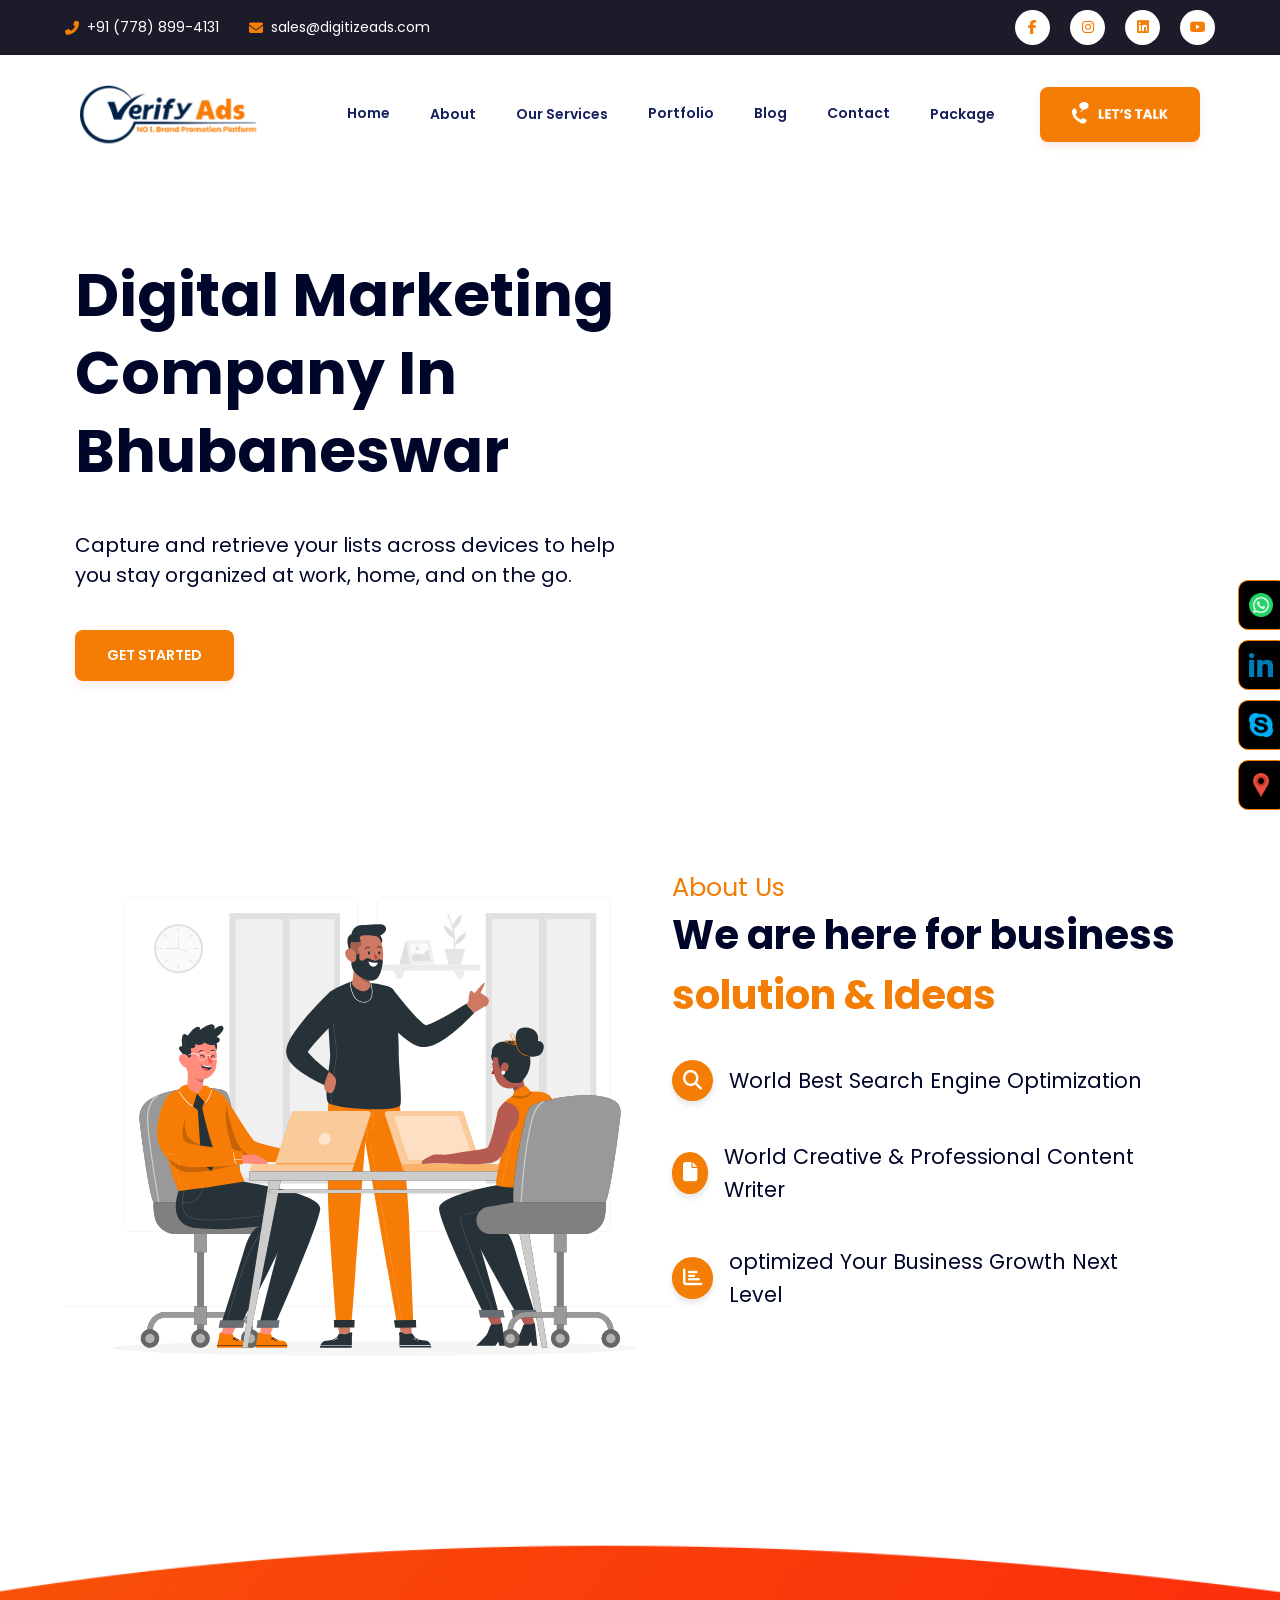
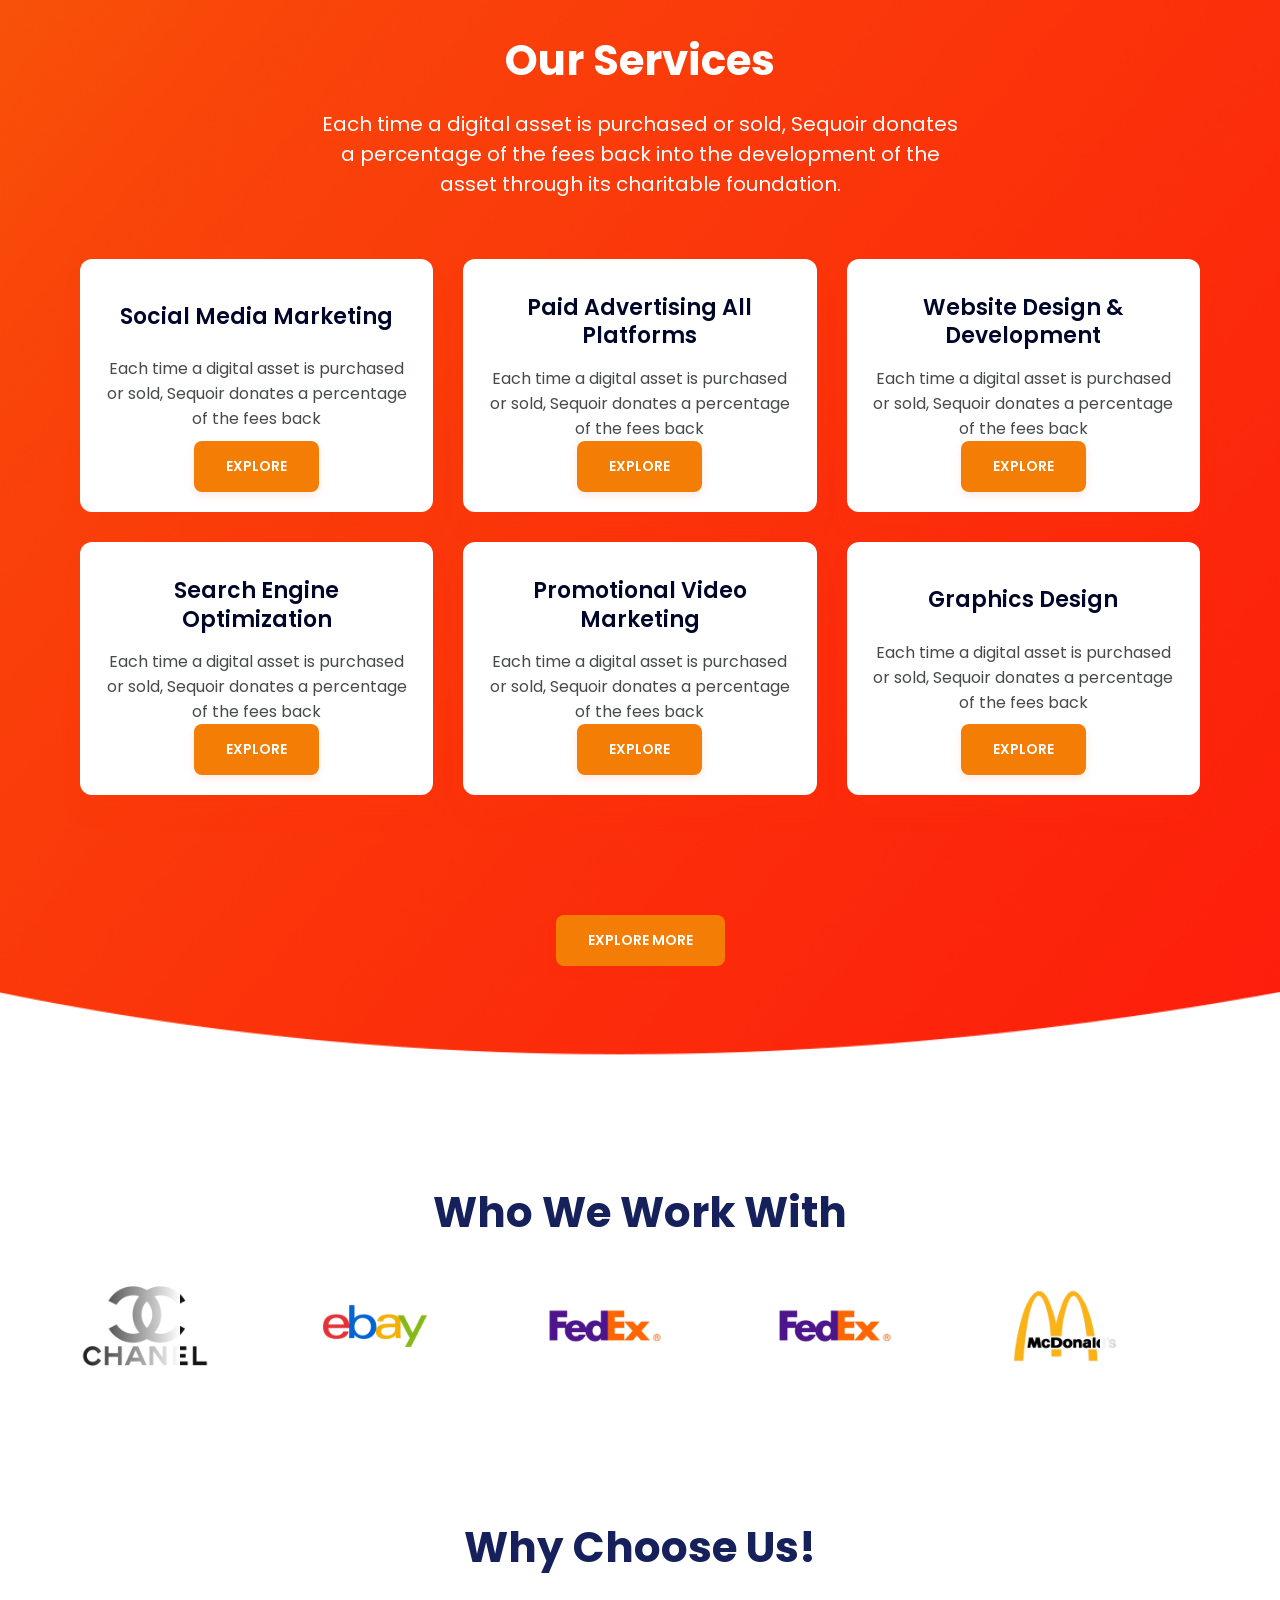
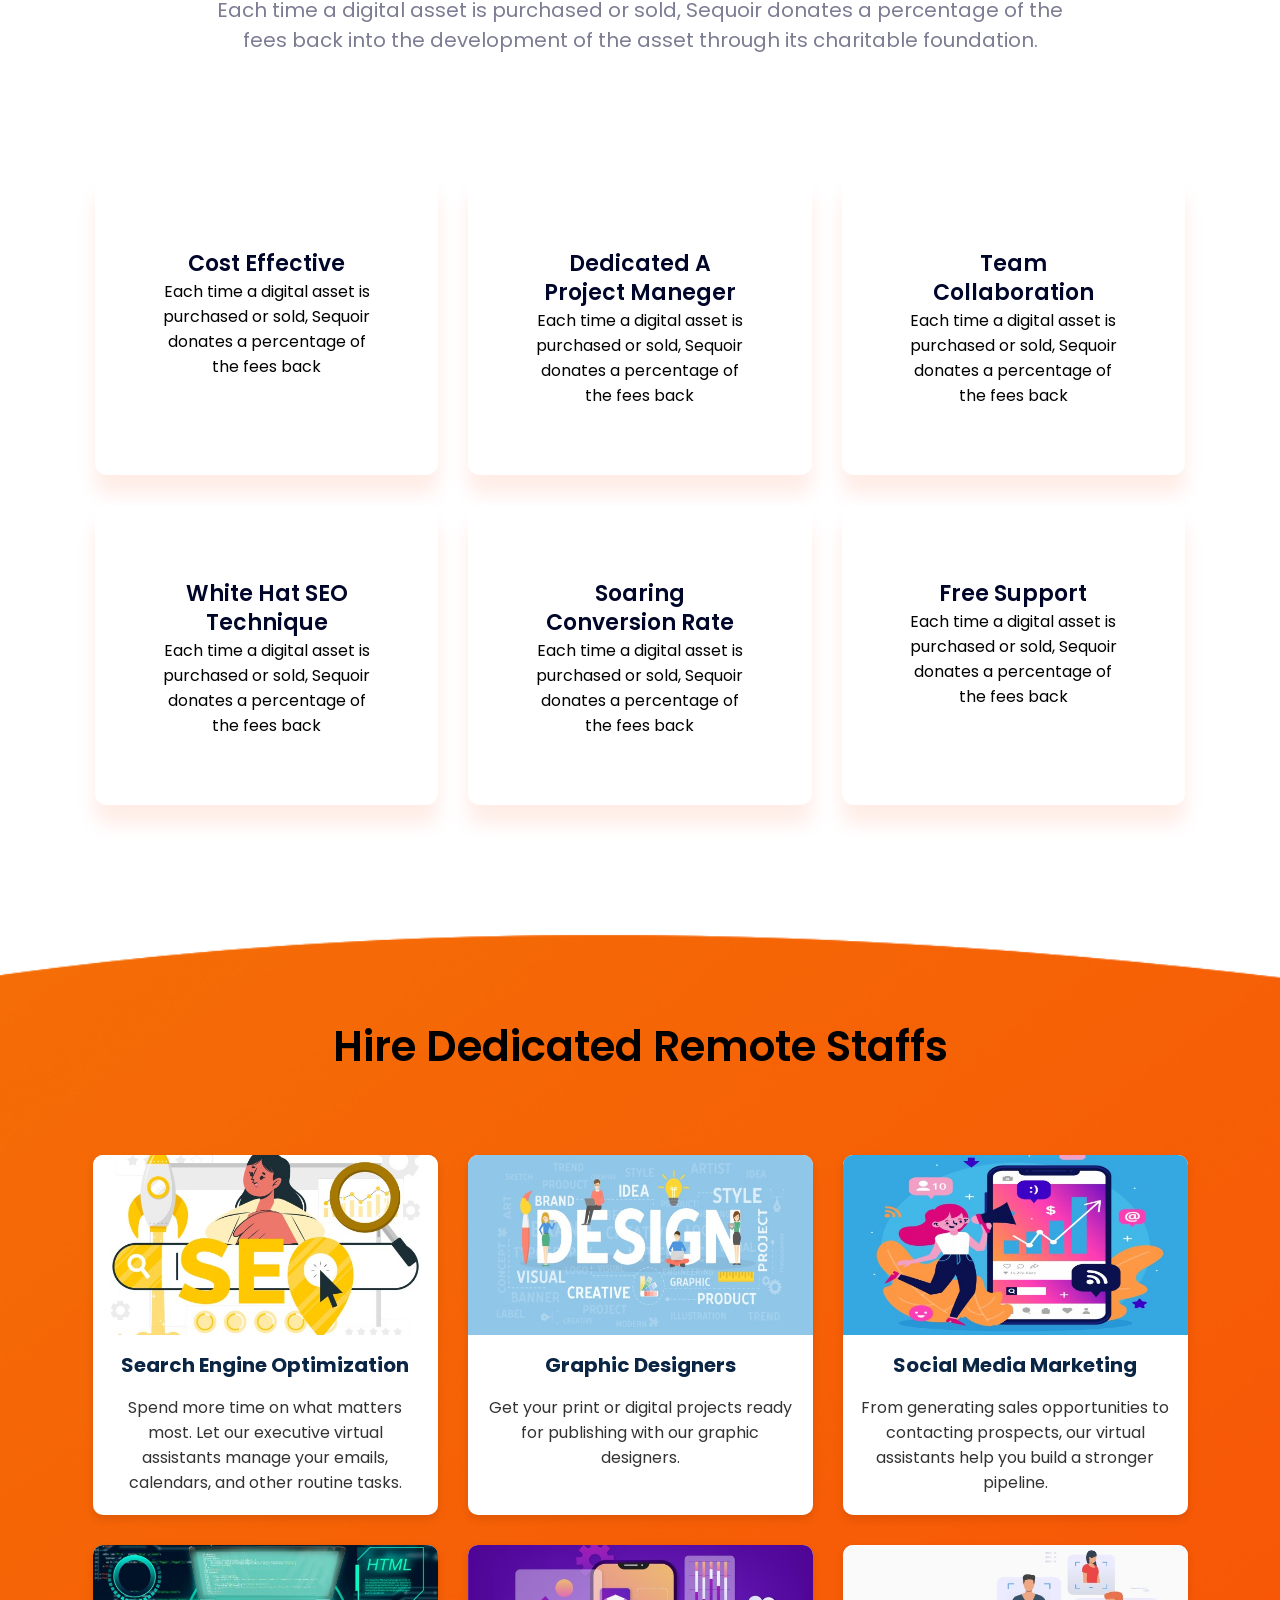
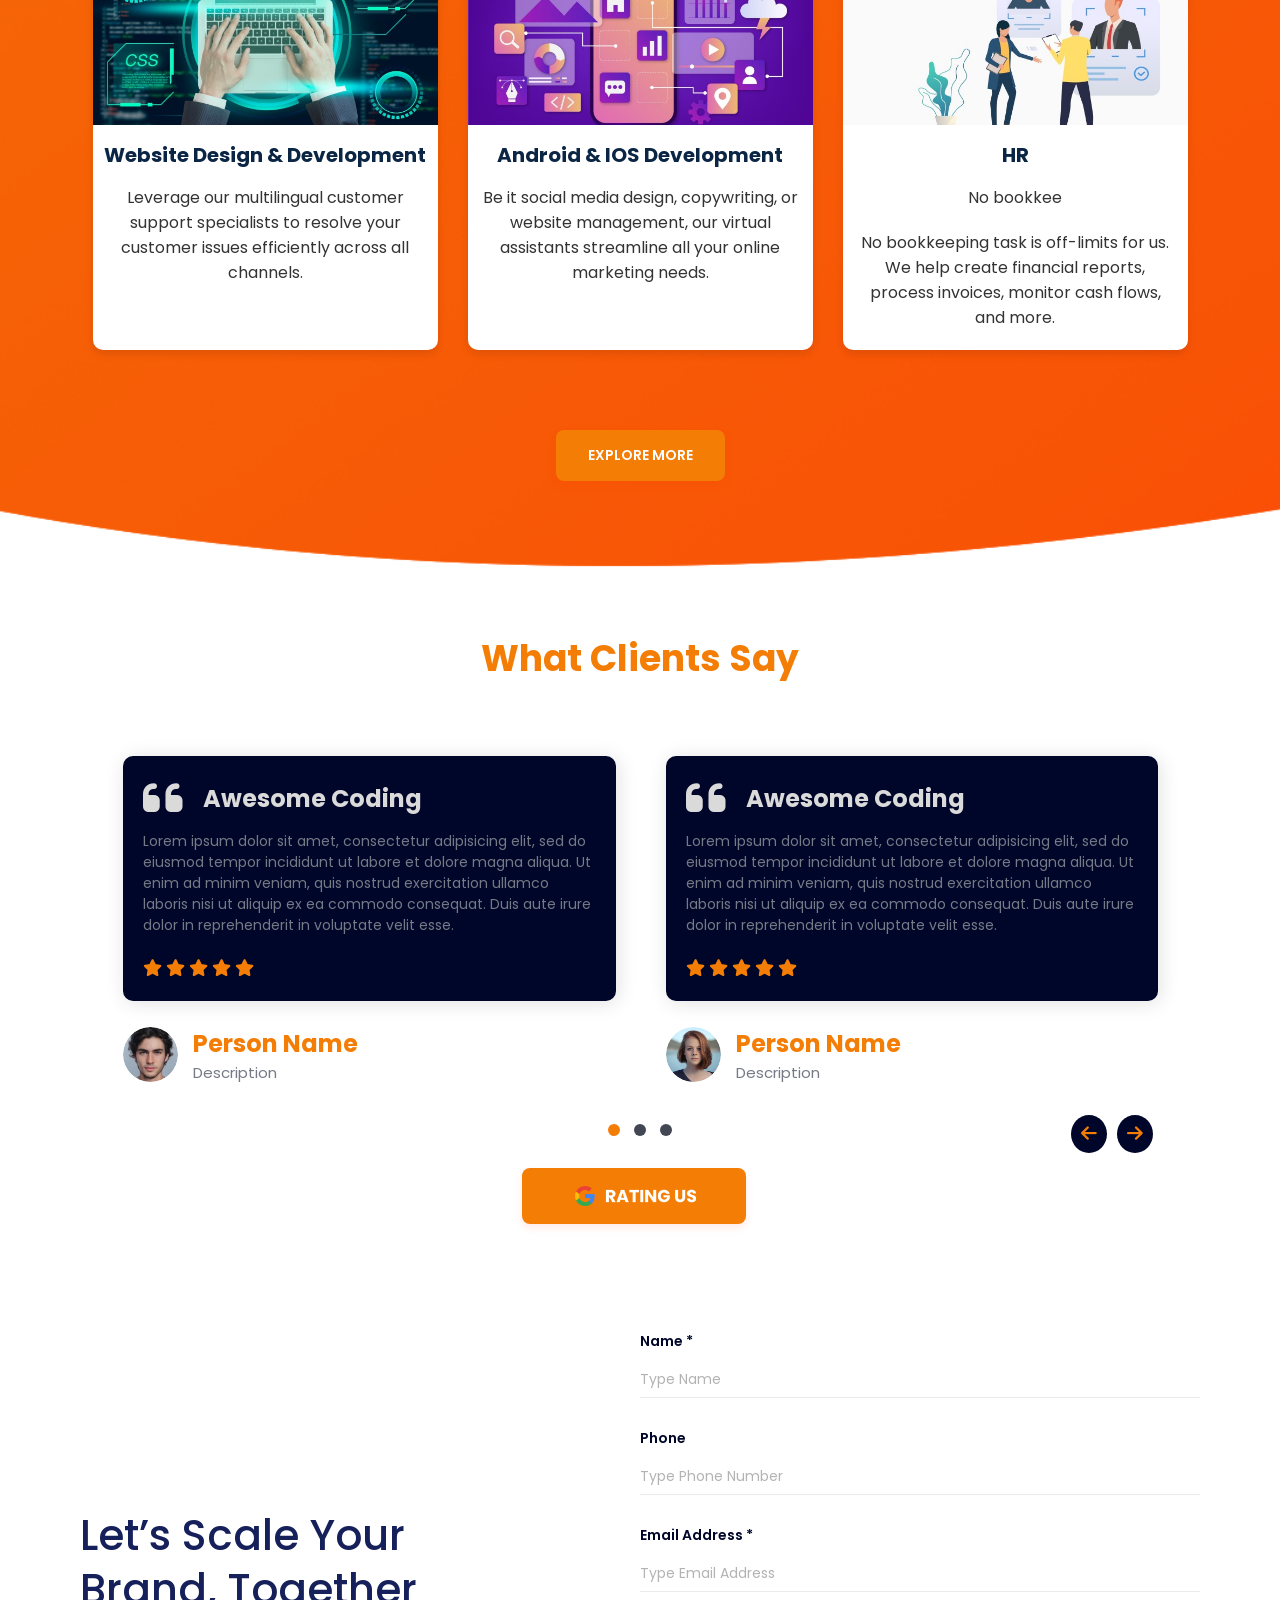
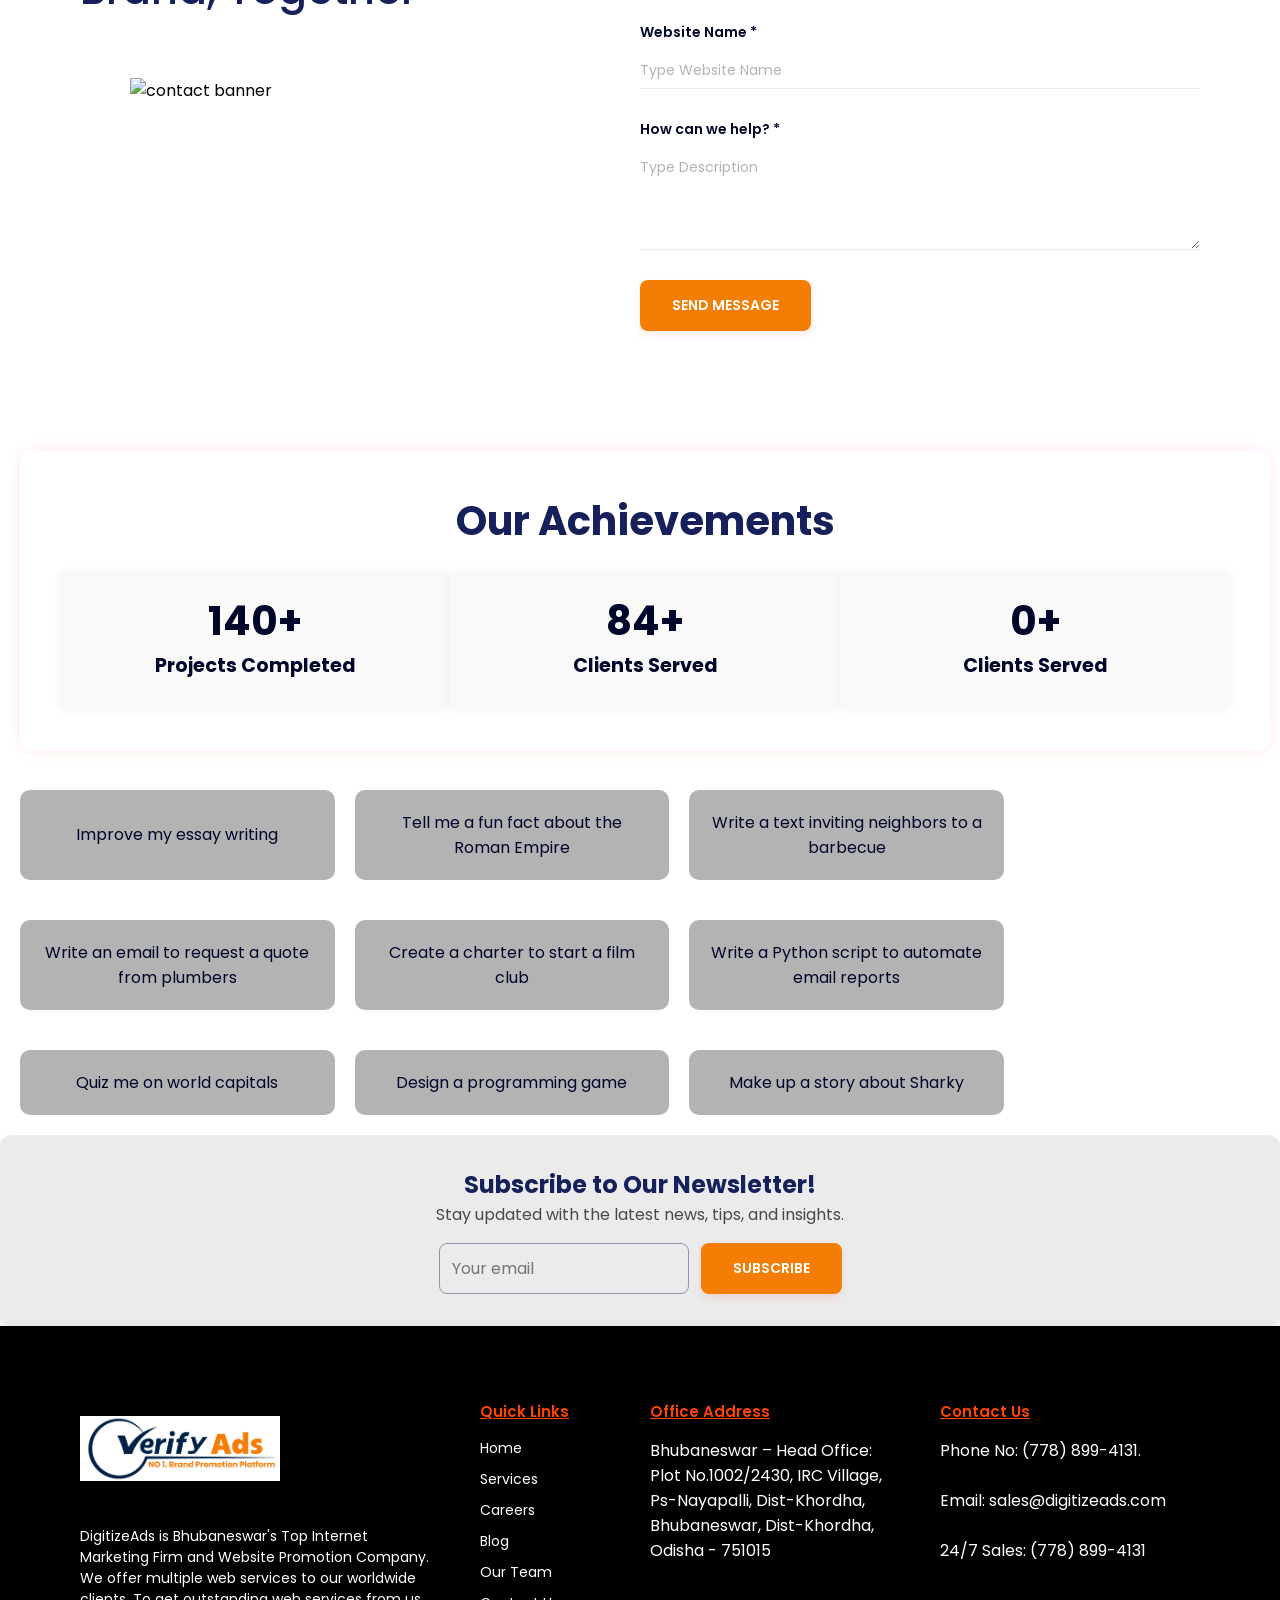
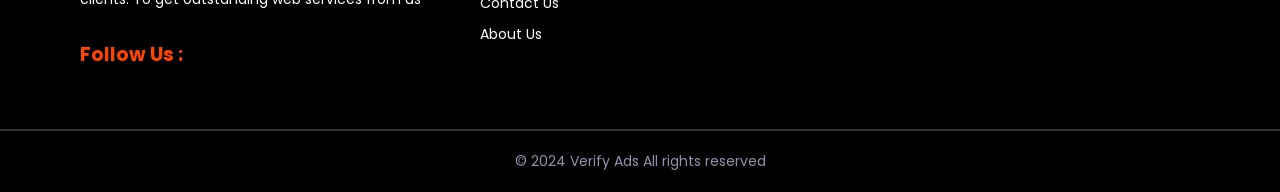
==== commit e3127a35: "new" ====
--- a/index.html
+++ b/index.html
@@ -899,6 +899,26 @@
   <button class="box">Make up a story about Sharky</button>
 </div>
 
+<!-- newsletter -->
+
+<div class="newsletter-container">
+  <div class="newsletter-content">
+    <div class="newsletter-text">
+      <h2>Subscribe to Our Newsletter!</h2>
+      <p>Stay updated with the latest news, tips, and insights.</p>
+      <form class="newsletter-form">
+        <div class="input-container">
+          <input type="email" class="email-input" placeholder="Your email" required>
+          <button type="submit" class="btn btn-primary">
+            Subscribe
+          </button>
+        </div>
+      </form>
+    </div>
+  </div>
+</div>
+
+
 <!-- 
     - #FOOTER
   -->
--- a/assets/css/style.css
+++ b/assets/css/style.css
@@ -1253,6 +1253,63 @@
     grid-template-columns: 1fr; /* Make the grid single-column on smaller screens */
   }
 }
+
+
+/* newsletter */
+
+.newsletter-container {
+  display: flex;
+  justify-content: center;
+  align-items: center;
+  background: var(--platinum);
+  padding: 2rem;
+  border-radius: 12px;
+  box-shadow: 0 8px 16px rgba(0, 0, 0, 0.1);
+}
+
+.newsletter-content {
+  text-align: center;
+}
+
+.newsletter-icon img {
+  width: 100px;
+  margin-bottom: 1rem;
+}
+
+.newsletter-text h2 {
+  font-size: 1.5rem;
+  color: var(--royal-blue-dark);
+}
+
+.newsletter-text p {
+  font-size: 1rem;
+  color: var(--davys-gray);
+}
+
+.newsletter-form {
+  margin-top: 1rem;
+}
+
+.input-container {
+  display: flex;
+  justify-content: center;
+  align-items: center;
+  gap: 12px;
+}
+
+.email-input {
+  padding: 12px;
+  border: 1px solid var(--cool-gray);
+  border-radius: 8px;
+  width: 250px;
+  transition: all 0.3s ease;
+}
+
+.email-input:focus {
+  border-color: var(--royal-blue-dark);
+  box-shadow: 0 0 8px rgba(0, 0, 0, 0.1);
+}
+
 
 
 /*-----------------------------------*\ 
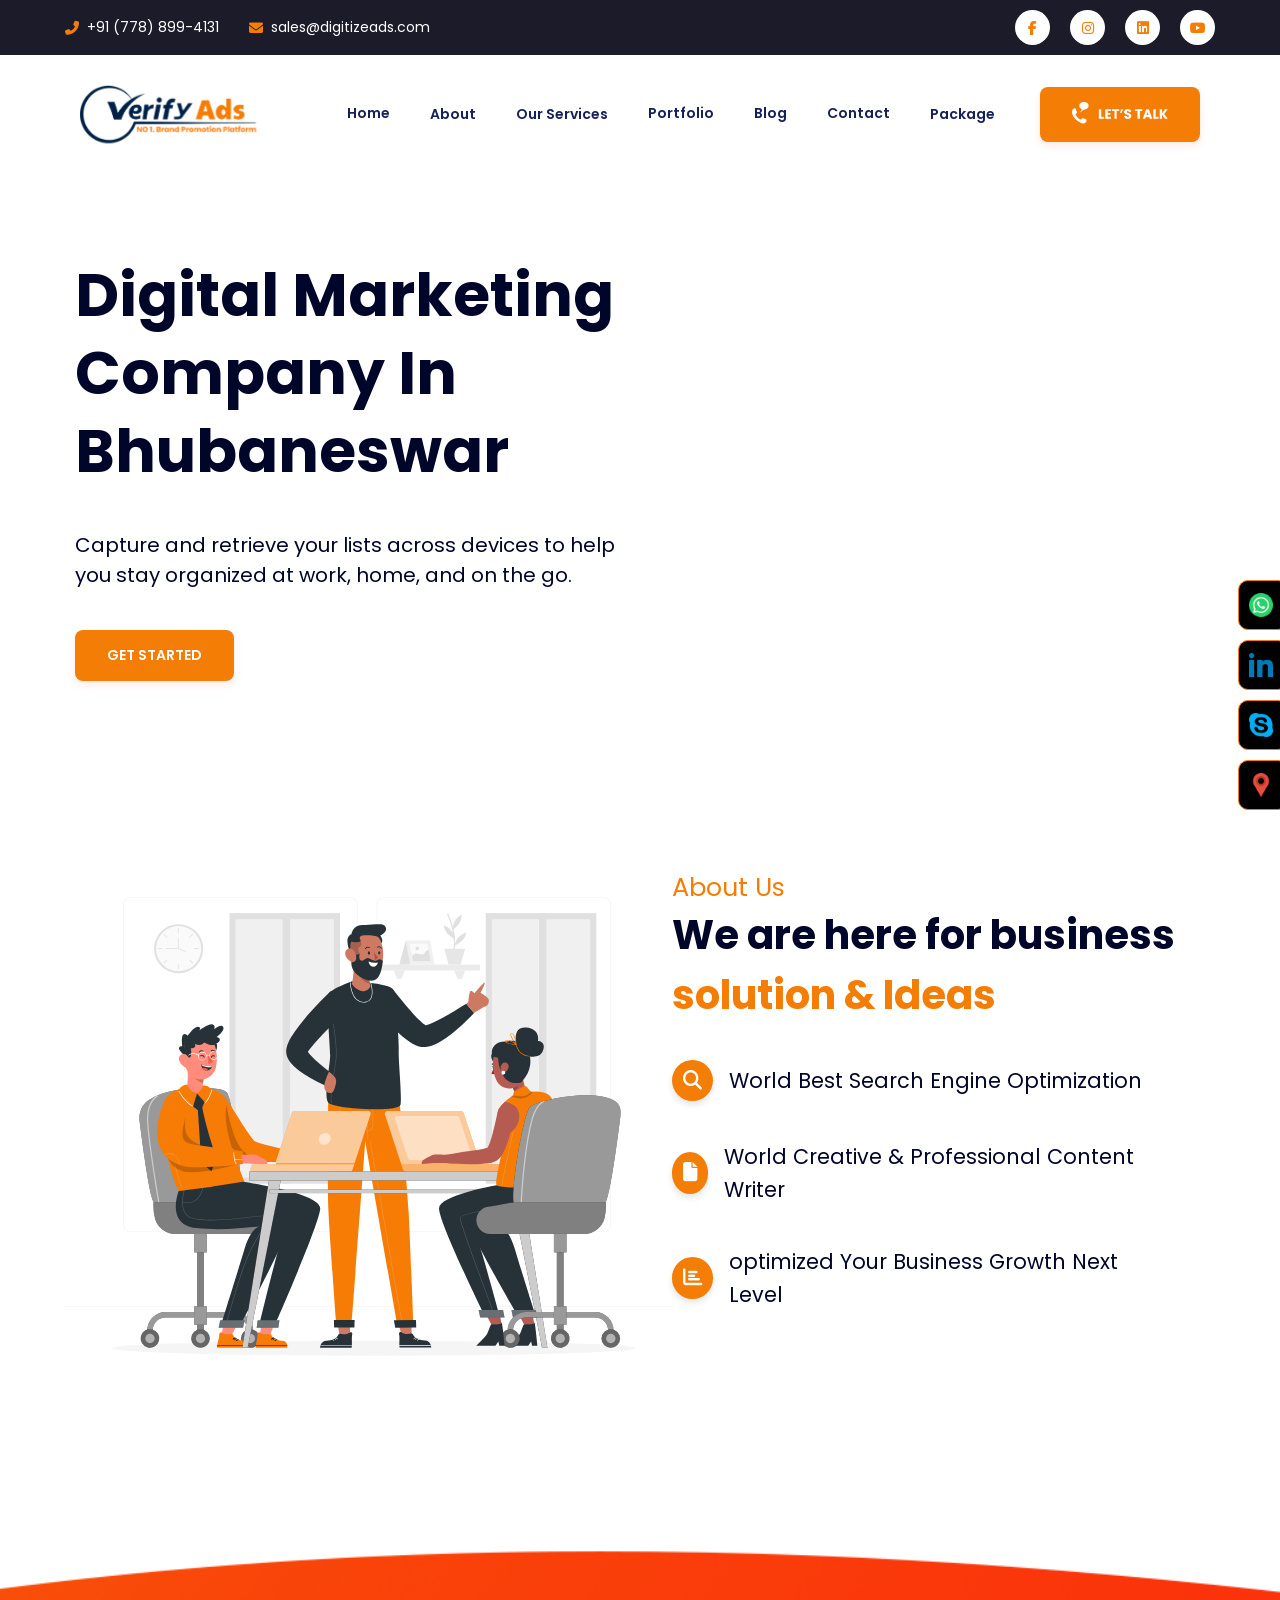
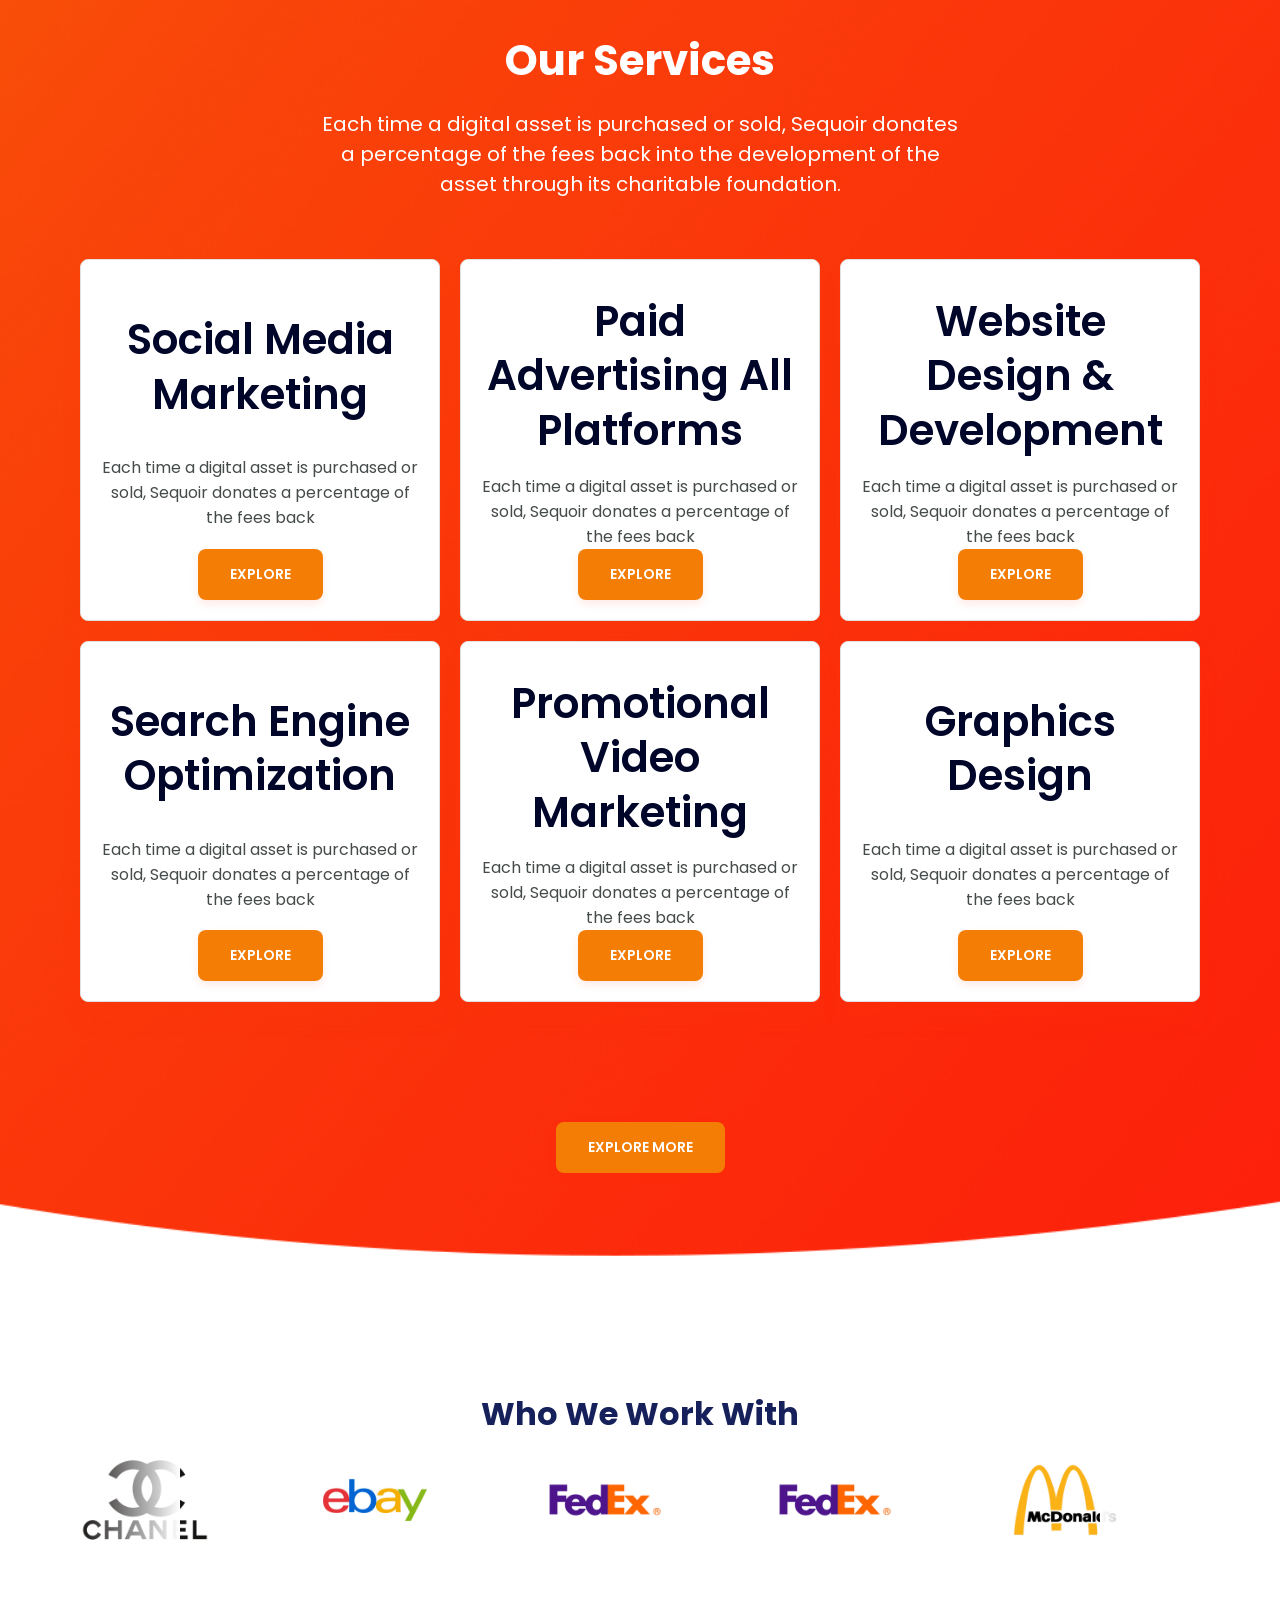
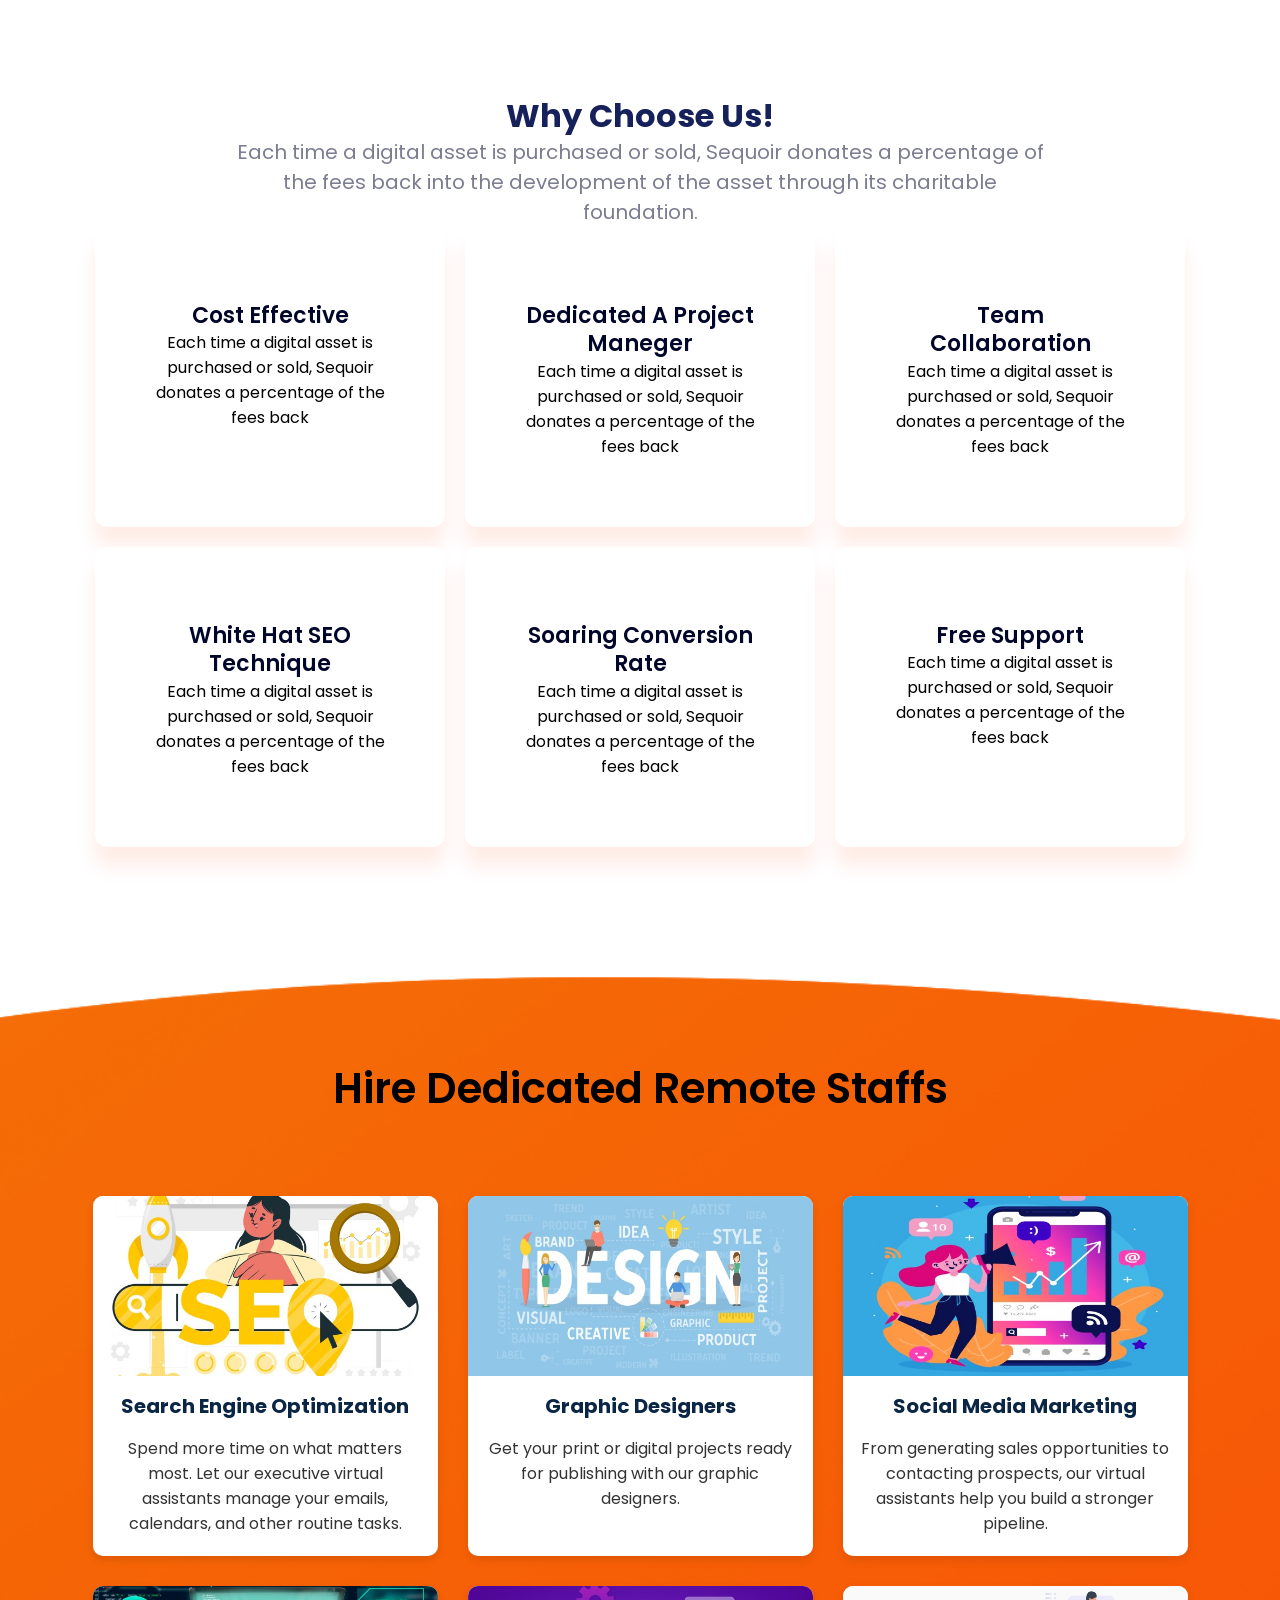
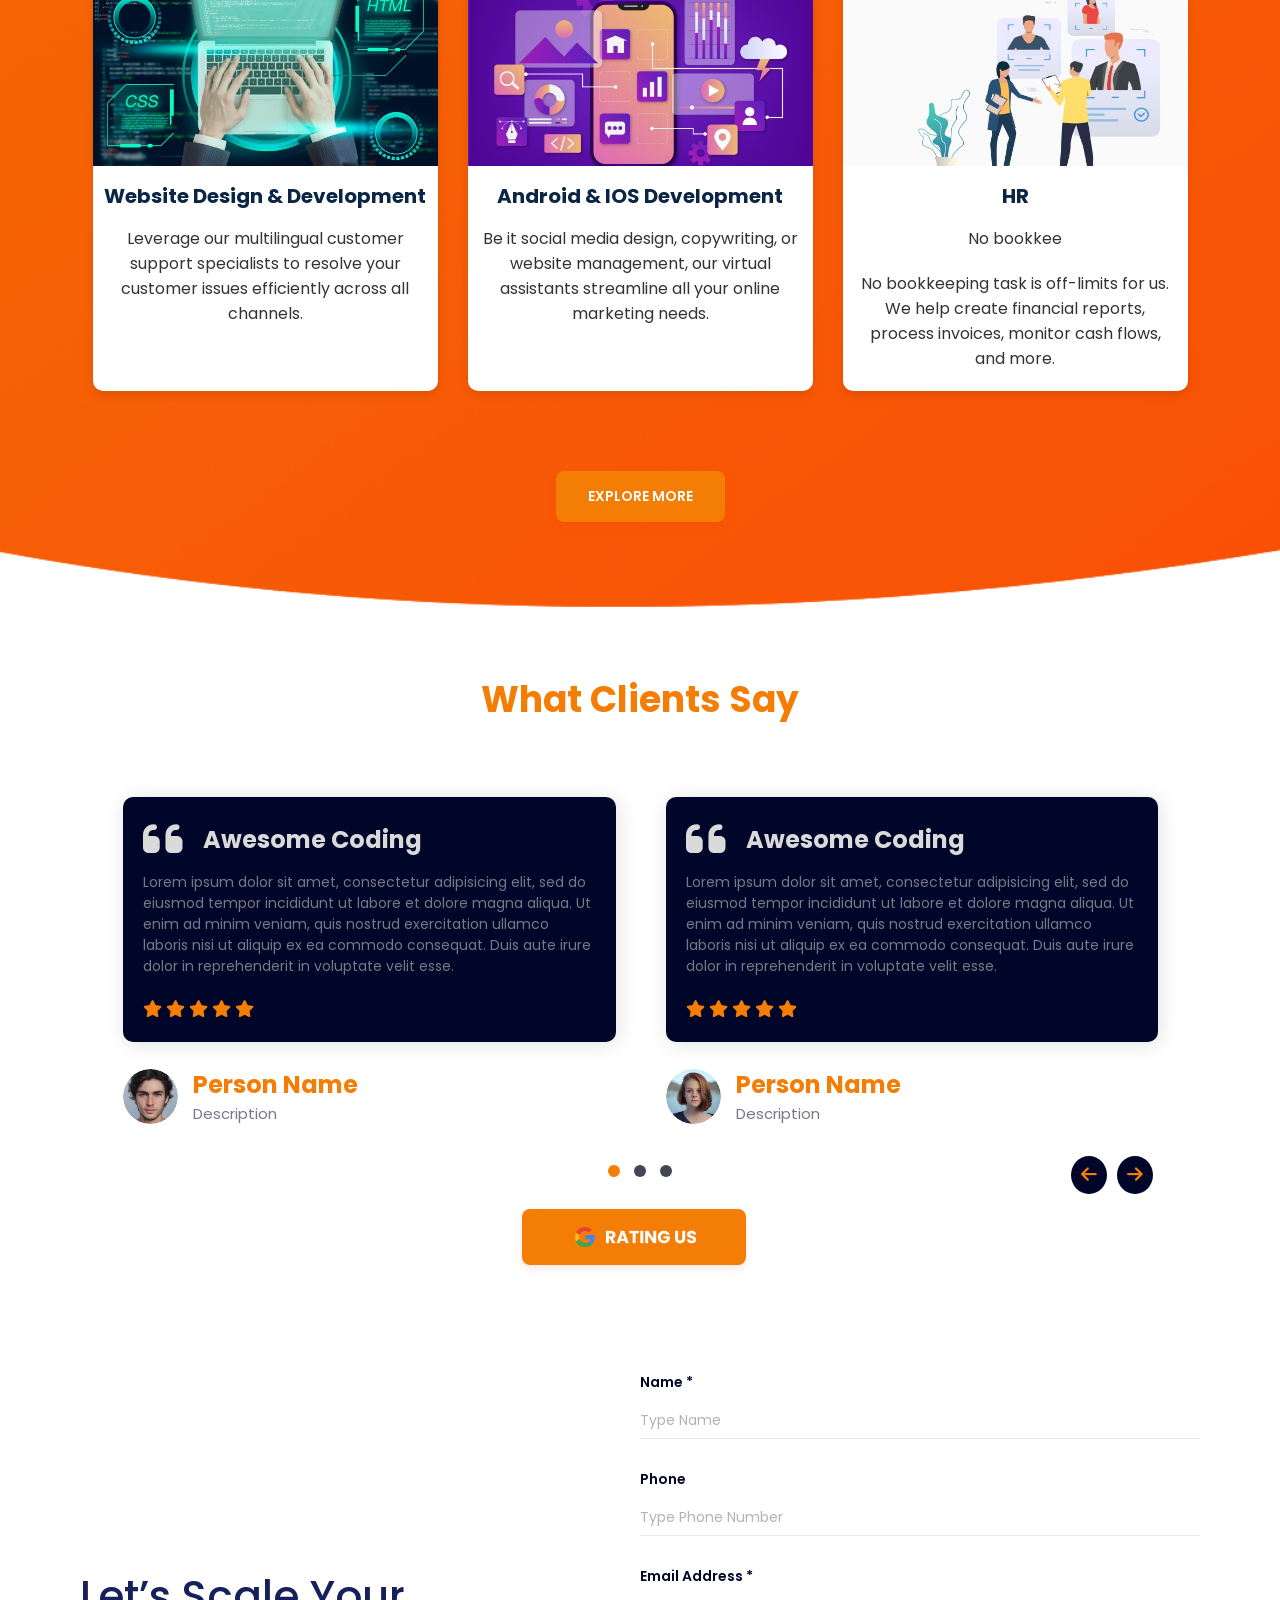
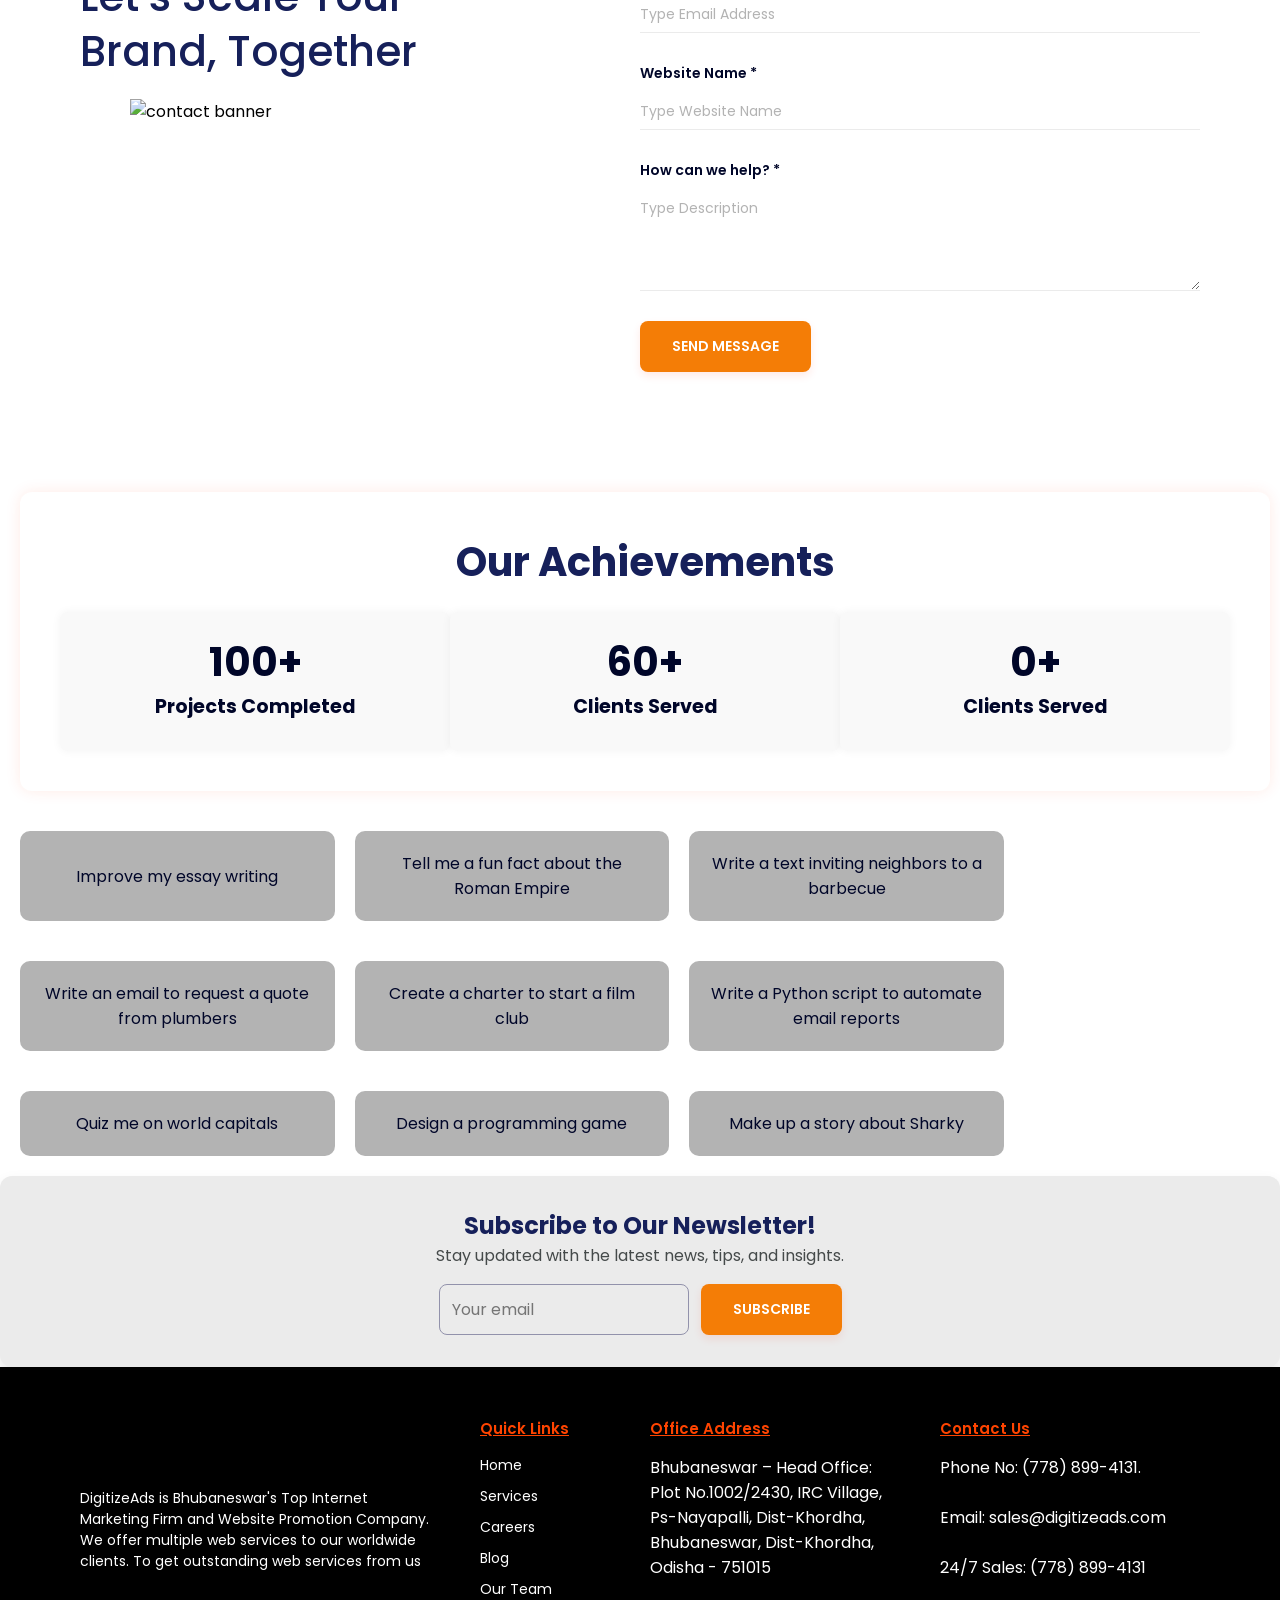
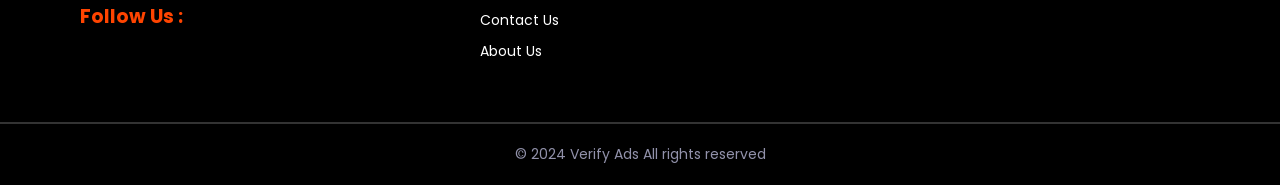
==== commit 1c9ff954: "new" ====
--- a/index.html
+++ b/index.html
@@ -930,7 +930,7 @@
 
       <div class="footer-brand">
 
-        <img src="./assets/img/verify_ads_png.png" alt="digitize logo" class="footerlogo">
+       <!--  <img src="./assets/img/verify_ads_png.png" alt="digitize logo" class="footerlogo"> -->
 
 
         <p class="footer-text">DigitizeAds is Bhubaneswar's Top Internet Marketing Firm and Website Promotion Company.
--- a/assets/css/style.css
+++ b/assets/css/style.css
@@ -1758,7 +1758,7 @@
  * responsive for larger than 450px 
  */
 
-@media (min-width: 450px) {
+ @media (min-width: 450px) {
   /**
    * CUSTOM PROPERTY 
    */
@@ -1767,12 +1767,11 @@
     /**
      * typography
      */
-
-    --fs-1: 60px;
-  }
-
-  /**
-   * REUESED STYLE 
+    --fs-1: 60px; /* Main font size */
+  }
+
+  /**
+   * REUSED STYLE 
    */
 
   .h1,
@@ -1781,7 +1780,7 @@
   }
 
   .btn {
-    padding-block: 15px;
+    padding-block: 15px; /* Vertical padding for buttons */
   }
 
   /**
@@ -1790,7 +1789,7 @@
 
   .navbar {
     left: auto;
-    width: 300px;
+    width: 300px; /* Fixed width for navbar */
   }
 
   /**
@@ -1798,12 +1797,12 @@
    */
 
   .hero {
-    padding: 100px 0 110px;
+    padding: 100px 0 110px; /* Padding for hero section */
   }
 
   .shape-content {
     top: -70px;
-    right: -260px;
+    right: -260px; /* Positioning for shape content */
   }
 
   /**
@@ -1811,17 +1810,16 @@
    */
 
   .about-card .card-title {
-    padding-inline: 40px;
+    padding-inline: 40px; /* Horizontal padding for card titles */
   }
 
   .about-bottom-banner {
-    max-width: 400px;
-    margin-inline: auto;
-    margin-bottom: 40px;
+    max-width: 400px; /* Maximum width for bottom banner */
+    margin: 0 auto 40px; /* Centered with bottom margin */
   }
 
   .about-bottom-content {
-    padding-inline: 50px;
+    padding-inline: 50px; /* Horizontal padding for content */
   }
 
   /**
@@ -1829,21 +1827,20 @@
    */
 
   .features .h2 {
-    --fs-2: 32px;
+    --fs-2: 32px; /* Font size for features */
   }
 
   .expert-card .expert-title {
-    padding-inline: 40px;
+    padding-inline: 40px; /* Padding for expert titles */
   }
 
   .expert-bottom-banner {
-    max-width: 400px;
-    margin-inline: auto;
-    margin-bottom: 40px;
+    max-width: 400px; /* Maximum width for expert banner */
+    margin: 0 auto 40px; /* Centered with bottom margin */
   }
 
   .expert-bottom-content {
-    padding-inline: 50px;
+    padding-inline: 50px; /* Horizontal padding for expert content */
   }
 
   /**
@@ -1851,22 +1848,22 @@
    */
 
   .cta-title {
-    --fs-1: 42px;
+    --fs-1: 42px; /* Font size for CTA */
   }
 
   .cta-form {
     display: flex;
-    justify-content: center;
+    justify-content: center; /* Center content */
     align-items: flex-end;
-    gap: 30px;
+    gap: 30px; /* Space between items */
   }
 
   .cta input {
-    margin-bottom: 0;
+    margin-bottom: 0; /* Reset bottom margin for inputs */
   }
 
   .cta .btn-secondary {
-    min-width: max-content;
+    min-width: max-content; /* Ensure button has enough width */
   }
 
   /**
@@ -1874,27 +1871,27 @@
    */
 
   .contact-title {
-    --fs-2: 32px;
+    --fs-2: 32px; /* Font size for contact title */
   }
 
   .contact-banner {
-    max-width: 300px;
-    margin-inline: auto;
-  }
-}
-
+    max-width: 300px; /* Maximum width for contact banner */
+    margin: 0 auto; /* Centered */
+  }
+ }
+  
 /**
  * responsive for larger than 560px 
  */
 
-@media (min-width: 560px) {
-  /**
-   * REUESED STYLE 
+ @media (min-width: 560px) {
+  /**
+   * REUSED STYLE 
    */
 
   .container {
-    max-width: 550px;
-    margin-inline: auto;
+    max-width: 550px; /* Limit max width for container */
+    margin: 0 auto; /* Center the container */
   }
 
   /**
@@ -1902,12 +1899,12 @@
    */
 
   .navbar-wrapper {
-    position: relative;
+    position: relative; /* Relative positioning for navbar */
   }
 
   .navbar {
-    top: calc(100% + 15px);
-    right: 0;
+    top: calc(100% + 15px); /* Positioning for navbar */
+    right: 0; /* Align to the right */
   }
 
   /**
@@ -1916,24 +1913,25 @@
 
   .hero-content,
   .about-bottom-content {
-    text-align: left;
+    text-align: left; /* Align text to the left */
   }
 
   .hero .btn-primary,
   .about-bottom .btn-secondary {
-    margin-inline: 0;
+    margin-inline: 0; /* Reset inline margins for buttons */
   }
 
   .shape-content {
-    top: -156px;
-    right: -152px;
+    top: -156px; /* Adjust position for shape content */
+    right: -152px; /* Adjust position for shape content */
   }
 
   .expert-bottom-content {
-    text-align: left;
-  }
-  .exper-bottom .btn-secondary {
-    margin-inline: 0;
+    text-align: left; /* Align text to the left */
+  }
+
+  .expert-bottom .btn-secondary {
+    margin-inline: 0; /* Reset inline margins for buttons */
   }
 
   /**
@@ -1941,27 +1939,19 @@
    */
 
   .footer-brand {
-    margin-bottom: 40px;
+    margin-bottom: 40px; /* Margin below footer brand */
   }
 
   .footer-link-box {
-    display: grid;
-    grid-template-columns: 1fr 1fr;
-  }
-}
-
-.footerlogo {
-  width: 200px; /* Set the desired width */
-  height: auto;
-  padding-top: 40px;
-  margin-bottom: 5px;
-}
-
+    display: grid; /* Grid layout for footer links */
+    grid-template-columns: repeat(2, 1fr); /* Two-column grid */
+  }
+}
 /**
  * responsive for larger than 768px 
  */
 
-@media (min-width: 768px) {
+ @media (min-width: 768px) {
   /**
    * CUSTOM PROPERTY 
    */
@@ -1970,9 +1960,8 @@
     /**
      * typography
      */
-
-    --fs-2: 35px;
-    --fs-4: 20px;
+    --fs-2: 35px; /* Font size for headings */
+    --fs-4: 20px; /* Font size for smaller text */
   }
 
   /**
@@ -1980,7 +1969,9 @@
    */
 
   .container {
-    max-width: 740px;
+    max-width: 740px; /* Maximum width for the container */
+    margin: 0 auto; /* Center container */
+    padding: 0 15px; /* Padding for better spacing */
   }
 
   /**
@@ -1988,35 +1979,49 @@
    */
 
   .about-list {
-    grid-template-columns: 1fr 1fr;
+    display: grid; /* Use grid layout for the about section */
+    grid-template-columns: repeat(2, 1fr); /* Two columns for larger screens */
+    gap: 20px; /* Space between grid items */
   }
 
   .about-card {
-    height: 100%;
-    display: flex;
-    flex-direction: column;
-    justify-content: space-between;
-    align-items: center;
+    height: 100%; /* Maintain full height for cards */
+    display: flex; /* Flexbox layout */
+    flex-direction: column; /* Column direction for content */
+    justify-content: space-between; /* Space between content */
+    align-items: center; /* Center items horizontally */
+    padding: 20px; /* Add padding inside cards */
+    border: 1px solid #e0e0e0; /* Optional border for better visibility */
+    border-radius: 8px; /* Optional border radius for rounded corners */
   }
 
   .about-card .card-title {
-    padding-inline: 0;
+    padding-inline: 0; /* Reset padding for card titles */
+    font-size: var(--fs-2); /* Use defined font size */
+    text-align: center; /* Center text in titles */
   }
 
   .expert-list {
-    grid-template-columns: 1fr 1fr;
+    display: grid; /* Use grid layout for the expert section */
+    grid-template-columns: repeat(2, 1fr); /* Two columns for larger screens */
+    gap: 20px; /* Space between grid items */
   }
 
   .expert-card {
-    height: 100%;
-    display: flex;
-    flex-direction: column;
-    justify-content: space-between;
-    align-items: center;
+    height: 100%; /* Maintain full height for expert cards */
+    display: flex; /* Flexbox layout */
+    flex-direction: column; /* Column direction for content */
+    justify-content: space-between; /* Space between content */
+    align-items: center; /* Center items horizontally */
+    padding: 20px; /* Add padding inside cards */
+    border: 1px solid #e0e0e0; /* Optional border for better visibility */
+    border-radius: 8px; /* Optional border radius for rounded corners */
   }
 
   .expert-card .card-title {
-    padding-inline: 0;
+    padding-inline: 0; /* Reset padding for card titles */
+    font-size: var(--fs-2); /* Use defined font size */
+    text-align: center; /* Center text in titles */
   }
 
   /**
@@ -2024,7 +2029,9 @@
    */
 
   .contact-title {
-    --fs-2: 42px;
+    --fs-2: 42px; /* Increase font size for contact title */
+    text-align: center; /* Center the contact title */
+    margin-bottom: 20px; /* Add space below the title */
   }
 }
 
@@ -2032,13 +2039,15 @@
  * responsive for larger than 1024px 
  */
 
-@media (min-width: 1024px) {
+ @media (min-width: 1024px) {
   /**
    * REUSED STYLE
    */
 
   .container {
-    max-width: 950px;
+    max-width: 950px; /* Set maximum width for the container */
+    margin: 0 auto; /* Center the container */
+    padding: 0 15px; /* Add padding for better spacing */
   }
 
   /**
@@ -2046,34 +2055,34 @@
    */
 
   .navbar-menu-btn {
-    display: none;
+    display: none; /* Hide menu button on larger screens */
   }
 
   .navbar {
-    max-height: unset;
-    visibility: visible;
-    position: static;
-    width: auto;
-    background: none;
-    pointer-events: all;
-    overflow: visible;
-    display: flex;
+    max-height: none; /* Allow full height for navbar */
+    visibility: visible; /* Ensure navbar is visible */
+    position: static; /* Reset position */
+    width: auto; /* Set width to auto */
+    background: none; /* Remove background */
+    pointer-events: all; /* Allow interaction */
+    overflow: visible; /* Allow overflow */
+    display: flex; /* Flex display for navbar */
   }
 
   .navbar-list {
-    display: flex;
-    align-items: center;
-    gap: 10px;
-    margin-right: 20px;
+    display: flex; /* Flex display for navbar items */
+    align-items: center; /* Center items vertically */
+    gap: 10px; /* Space between items */
+    margin-right: 20px; /* Right margin for spacing */
   }
 
   .nav-link {
-    opacity: 1;
-    padding: 0 15px;
+    opacity: 1; /* Full opacity for nav links */
+    padding: 0 15px; /* Padding for nav links */
   }
 
   .navbar .btn-primary {
-    display: block;
+    display: block; /* Show primary button */
   }
 
   /**
@@ -2081,19 +2090,19 @@
    */
 
   .hero-content {
-    max-width: 550px;
+    max-width: 550px; /* Max width for hero content */
   }
 
   .hero-banner {
-    display: block;
-    position: absolute;
-    top: 50%;
-    right: 0;
-    transform: translateY(-50%);
-    width: 500px;
-    padding-top: 500px;
-    background: url("../images/hero-banner.png") no-repeat;
-    background-size: contain;
+    display: block; /* Ensure hero banner is displayed */
+    position: absolute; /* Absolute positioning */
+    top: 50%; /* Center vertically */
+    right: 0; /* Align to the right */
+    transform: translateY(-50%); /* Center alignment */
+    width: 500px; /* Fixed width */
+    padding-top: 500px; /* Padding for spacing */
+    background: url("../images/hero-banner.png") no-repeat; /* Background image */
+    background-size: contain; /* Contain image within bounds */
   }
 
   /**
@@ -2101,53 +2110,52 @@
    */
 
   .about-top .section-text {
-    max-width: 650px;
-    margin-inline: auto;
+    max-width: 650px; /* Max width for section text */
+    margin-inline: auto; /* Center section text */
   }
 
   .about-list {
-    grid-template-columns: repeat(3, 1fr);
+    display: grid; /* Grid layout for about list */
+    grid-template-columns: repeat(3, 1fr); /* Three columns layout */
+    gap: 20px; /* Space between items */
   }
 
   .about-bottom {
-    display: flex;
-    justify-content: space-between;
-    align-items: center;
+    display: flex; /* Flex layout for bottom section */
+    justify-content: space-between; /* Space between items */
+    align-items: center; /* Center items vertically */
   }
 
   .about-bottom-banner {
-    margin-bottom: 0;
-    height: 330px;
+    margin-bottom: 0; /* Reset margin */
+    height: 330px; /* Fixed height */
   }
 
   .about-bottom-content {
-    padding-inline: 0;
-    width: 50%;
-  }
-
-  .about-top .section-text {
-    max-width: 650px;
-    margin-inline: auto;
+    padding-inline: 0; /* Reset padding */
+    width: 50%; /* Fixed width */
   }
 
   .expert-list {
-    grid-template-columns: repeat(3, 1fr);
+    display: grid; /* Grid layout for expert list */
+    grid-template-columns: repeat(3, 1fr); /* Three columns layout */
+    gap: 20px; /* Space between items */
   }
 
   .expert-bottom {
-    display: flex;
-    justify-content: space-between;
-    align-items: center;
+    display: flex; /* Flex layout for bottom section */
+    justify-content: space-between; /* Space between items */
+    align-items: center; /* Center items vertically */
   }
 
   .expert-bottom-banner {
-    margin-bottom: 0;
-    height: 330px;
+    margin-bottom: 0; /* Reset margin */
+    height: 330px; /* Fixed height */
   }
 
   .expert-bottom-content {
-    padding-inline: 0;
-    width: 50%;
+    padding-inline: 0; /* Reset padding */
+    width: 50%; /* Fixed width */
   }
 
   /**
@@ -2155,64 +2163,66 @@
    */
 
   .features :is(.section-title, .section-text) {
-    max-width: 650px;
-    margin-inline: auto;
+    max-width: 650px; /* Max width for section title and text */
+    margin-inline: auto; /* Center section title and text */
   }
 
   .features-item {
-    display: flex;
-    align-items: center;
-    gap: 50px;
+    display: flex; /* Flex layout for features item */
+    align-items: center; /* Center items vertically */
+    gap: 50px; /* Space between items */
   }
 
   .features-item-banner {
-    margin-inline: 0;
-    margin-bottom: 0;
+    margin-inline: 0; /* Reset margin */
+    margin-bottom: 0; /* Reset margin */
   }
 
   .feature-item-content {
-    width: 50%;
-    text-align: left;
+    width: 50%; /* Fixed width for feature content */
+    text-align: left; /* Left align text */
   }
 
   .features-item:last-child {
-    flex-direction: row-reverse;
+    flex-direction: row-reverse; /* Reverse order for last item */
   }
 
   /**
    * TESTIMONIAL
    */
 
-  /* .sk-ww-google-reviews {
-  max-width: 600px; 
-  margin: 0 auto;
-  background-color: grey;
-  border-color: #d3040e;
-}
- */
+  /* Uncomment if needed for Google reviews */
+  /*
+  .sk-ww-google-reviews {
+    max-width: 600px; 
+    margin: 0 auto; 
+    background-color: grey; 
+    border-color: #d3040e;
+  }
+  */
 
   /**
    * CONTACT
    */
 
   .contact .container {
-    display: flex;
-    justify-content: space-between;
-    align-items: center;
-    gap: 50px;
-    margin-top: 100px;
+    display: flex; /* Flex layout for contact section */
+    justify-content: space-between; /* Space between items */
+    align-items: center; /* Center items vertically */
+    gap: 50px; /* Space between items */
+    margin-top: 100px; /* Margin on top */
   }
 
   .contact-content {
-    max-width: 400px;
+    max-width: 400px; /* Max width for contact content */
   }
 
   .contact-title {
-    text-align: left;
+    text-align: left; /* Left align contact title */
   }
 
   .contact-form {
-    width: 50%;
+    width: 50%; /* Fixed width for contact form */
   }
 
   /**
@@ -2220,20 +2230,21 @@
    */
 
   .footer-top .container {
-    display: flex;
-    justify-content: space-between;
-    align-items: center;
-    gap: 50px;
+    display: flex; /* Flex layout for footer section */
+    justify-content: space-between; /* Space between items */
+    align-items: center; /* Center items vertically */
+    gap: 50px; /* Space between items */
   }
 
   .footer-brand,
   .footer-link-list:not(:last-child) {
-    margin-bottom: 0;
+    margin-bottom: 0; /* Reset margin */
   }
 
   .footer-link-box {
-    grid-template-columns: repeat(4, 1fr);
-    gap: 50px;
+    display: grid; /* Grid layout for footer links */
+    grid-template-columns: repeat(4, 1fr); /* Four columns layout */
+    gap: 50px; /* Space between items */
   }
 }
 
@@ -2241,17 +2252,16 @@
  * responsive for larger than 1200px 
  */
 
-@media (min-width: 1200px) {
+ @media (min-width: 1200px) {
   /**
    * CUSTOM PROPERTY 
    */
 
   :root {
     /**
-     * typography
+     * Typography
      */
-
-    --fs-2: 42px;
+    --fs-2: 42px; /* Font size for h2 */
   }
 
   /**
@@ -2259,7 +2269,9 @@
    */
 
   .container {
-    max-width: 1150px;
+    max-width: 1150px; /* Max width for the container */
+    margin: 0 auto; /* Center the container */
+    padding: 0 15px; /* Add horizontal padding */
   }
 
   /**
@@ -2267,7 +2279,8 @@
    */
 
   .hero-banner {
-    right: 100px;
+    right: 100px; /* Positioning for the hero banner */
+    width: 600px; /* Width for larger screens */
   }
 
   /**
@@ -2275,11 +2288,13 @@
    */
 
   .about-bottom-banner {
-    height: 400px;
+    height: 400px; /* Fixed height for about banner */
+    margin: 20px 0; /* Vertical margin for spacing */
   }
 
   .expert-bottom-banner {
-    height: 400px;
+    height: 400px; /* Fixed height for expert banner */
+    margin: 20px 0; /* Vertical margin for spacing */
   }
 
   /**
@@ -2287,10 +2302,40 @@
    */
 
   .features .h2 {
-    --fs-2: 42px;
+    font-size: var(--fs-2); /* Use custom font size */
+    margin-bottom: 20px; /* Space below the heading */
   }
 
   .features :is(.section-title, .section-text) {
-    max-width: 850px;
-  }
-}
+    max-width: 850px; /* Max width for section title and text */
+    margin: 0 auto; /* Center the title and text */
+    padding: 0 15px; /* Add horizontal padding */
+  }
+}
+
+/* Additional Responsive Adjustments for Smaller Screens */
+@media (max-width: 1199px) {
+  .container {
+    max-width: 95%; /* Allow more width on smaller screens */
+    padding: 0 10px; /* Reduce padding for smaller devices */
+  }
+
+  .hero-banner {
+    right: 50px; /* Adjust right positioning */
+    width: 80%; /* Make width responsive */
+  }
+
+  .about-bottom-banner,
+  .expert-bottom-banner {
+    height: auto; /* Allow dynamic height */
+    margin: 10px 0; /* Reduced margin for spacing */
+  }
+
+  .features .h2 {
+    font-size: 36px; /* Adjust font size for smaller screens */
+  }
+
+  .features :is(.section-title, .section-text) {
+    max-width: 100%; /* Allow full width on smaller screens */
+  }
+}
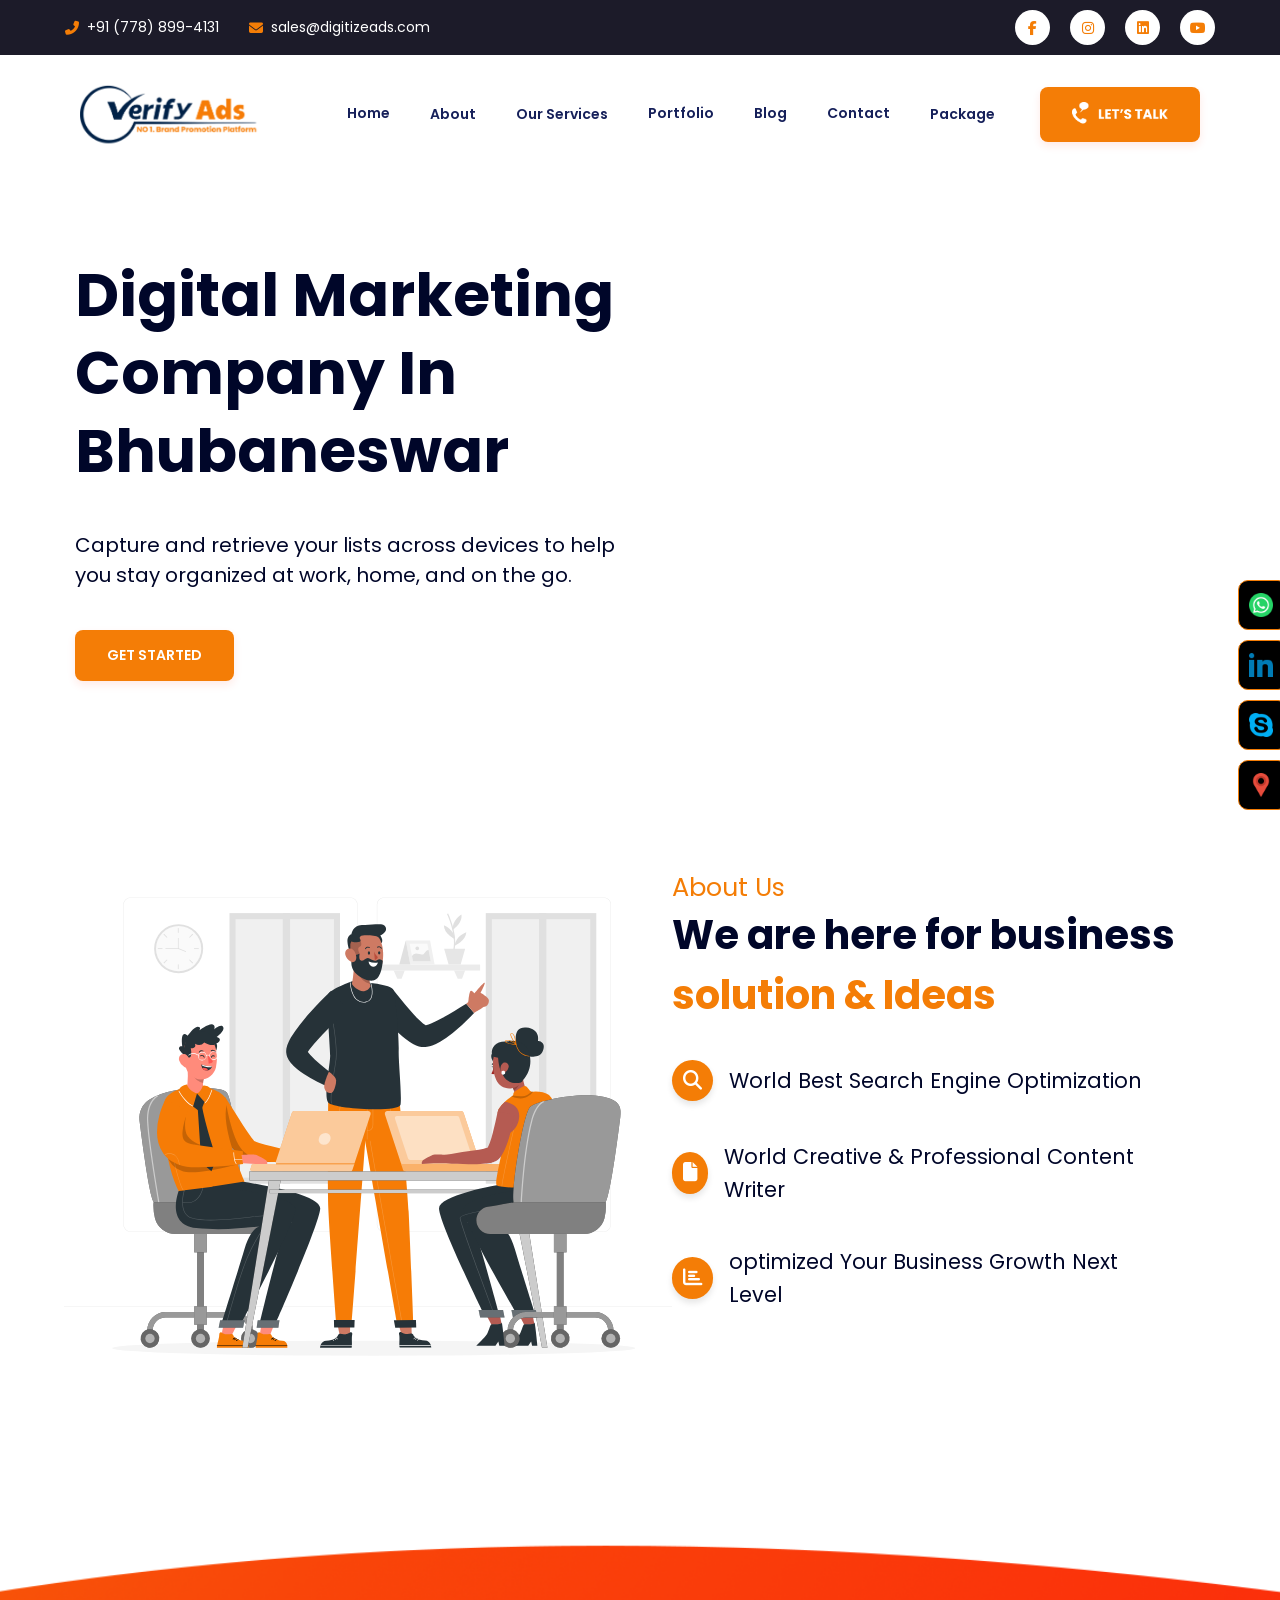
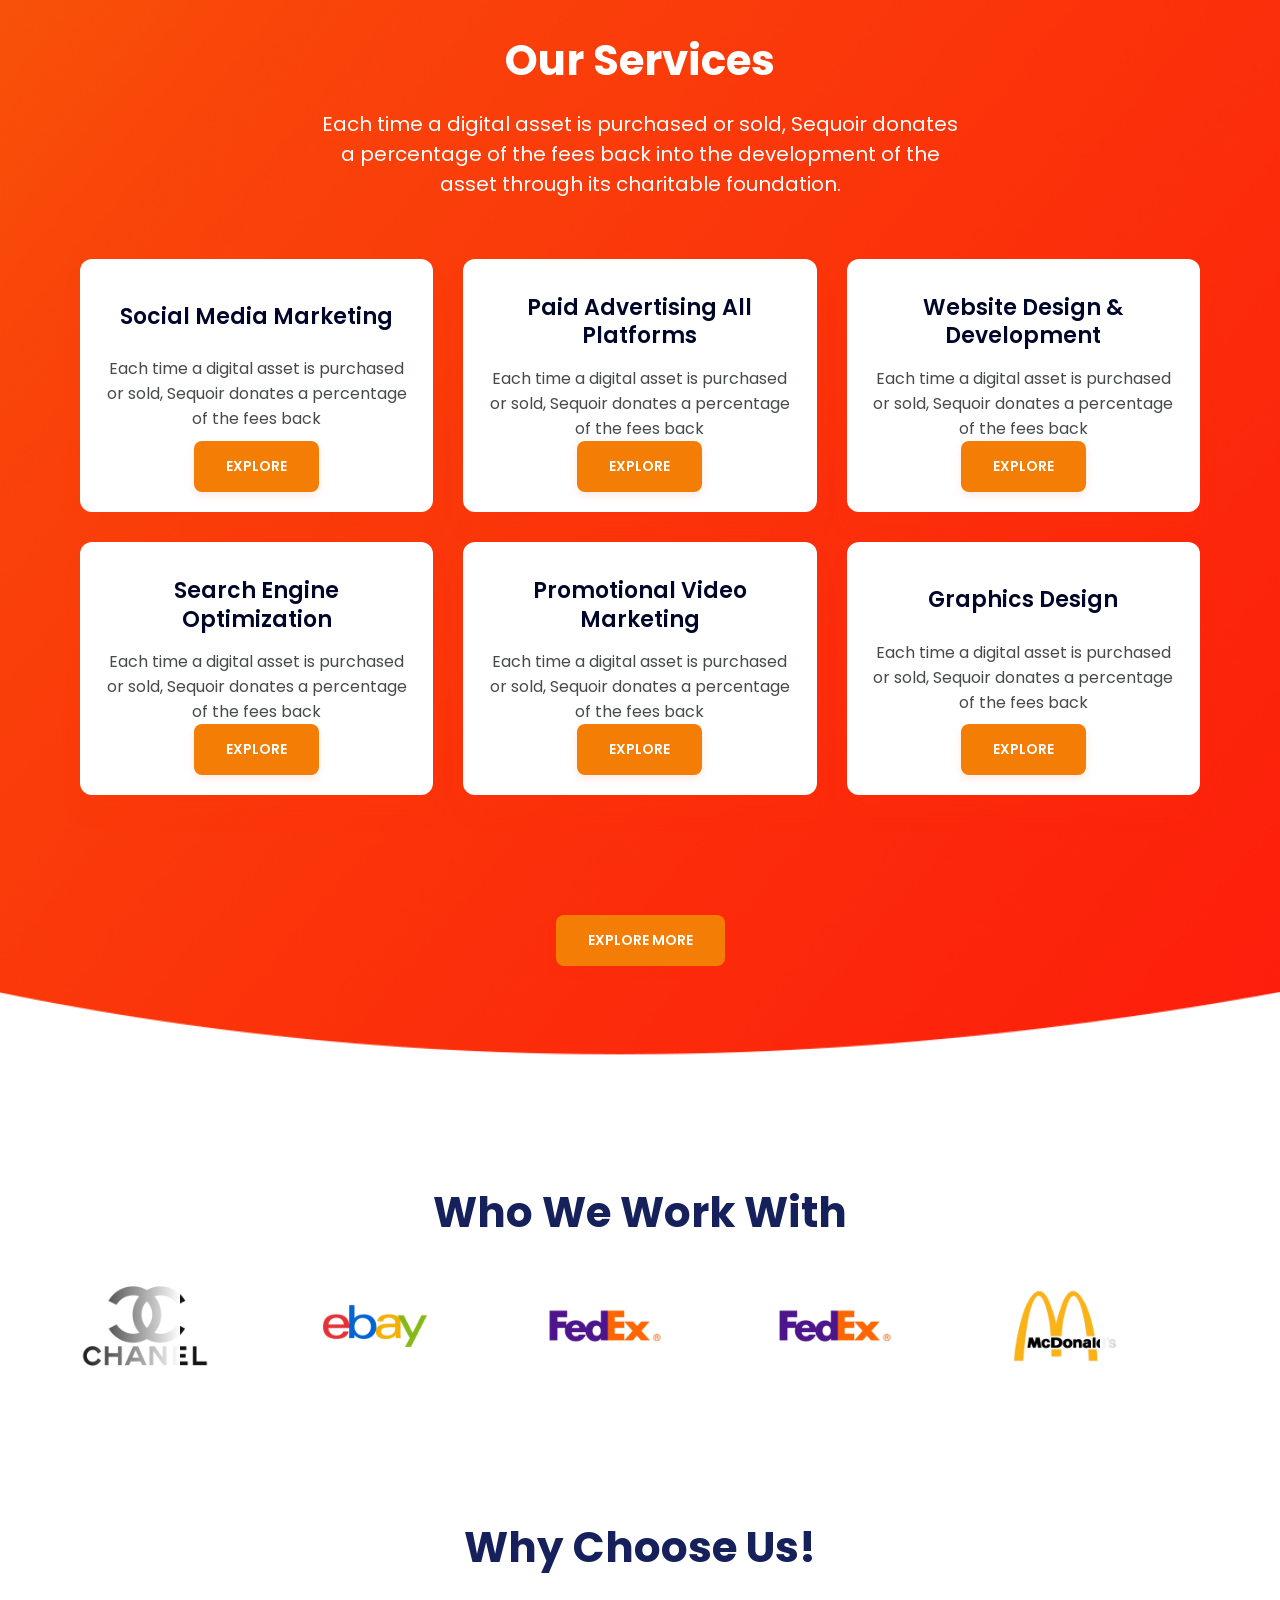
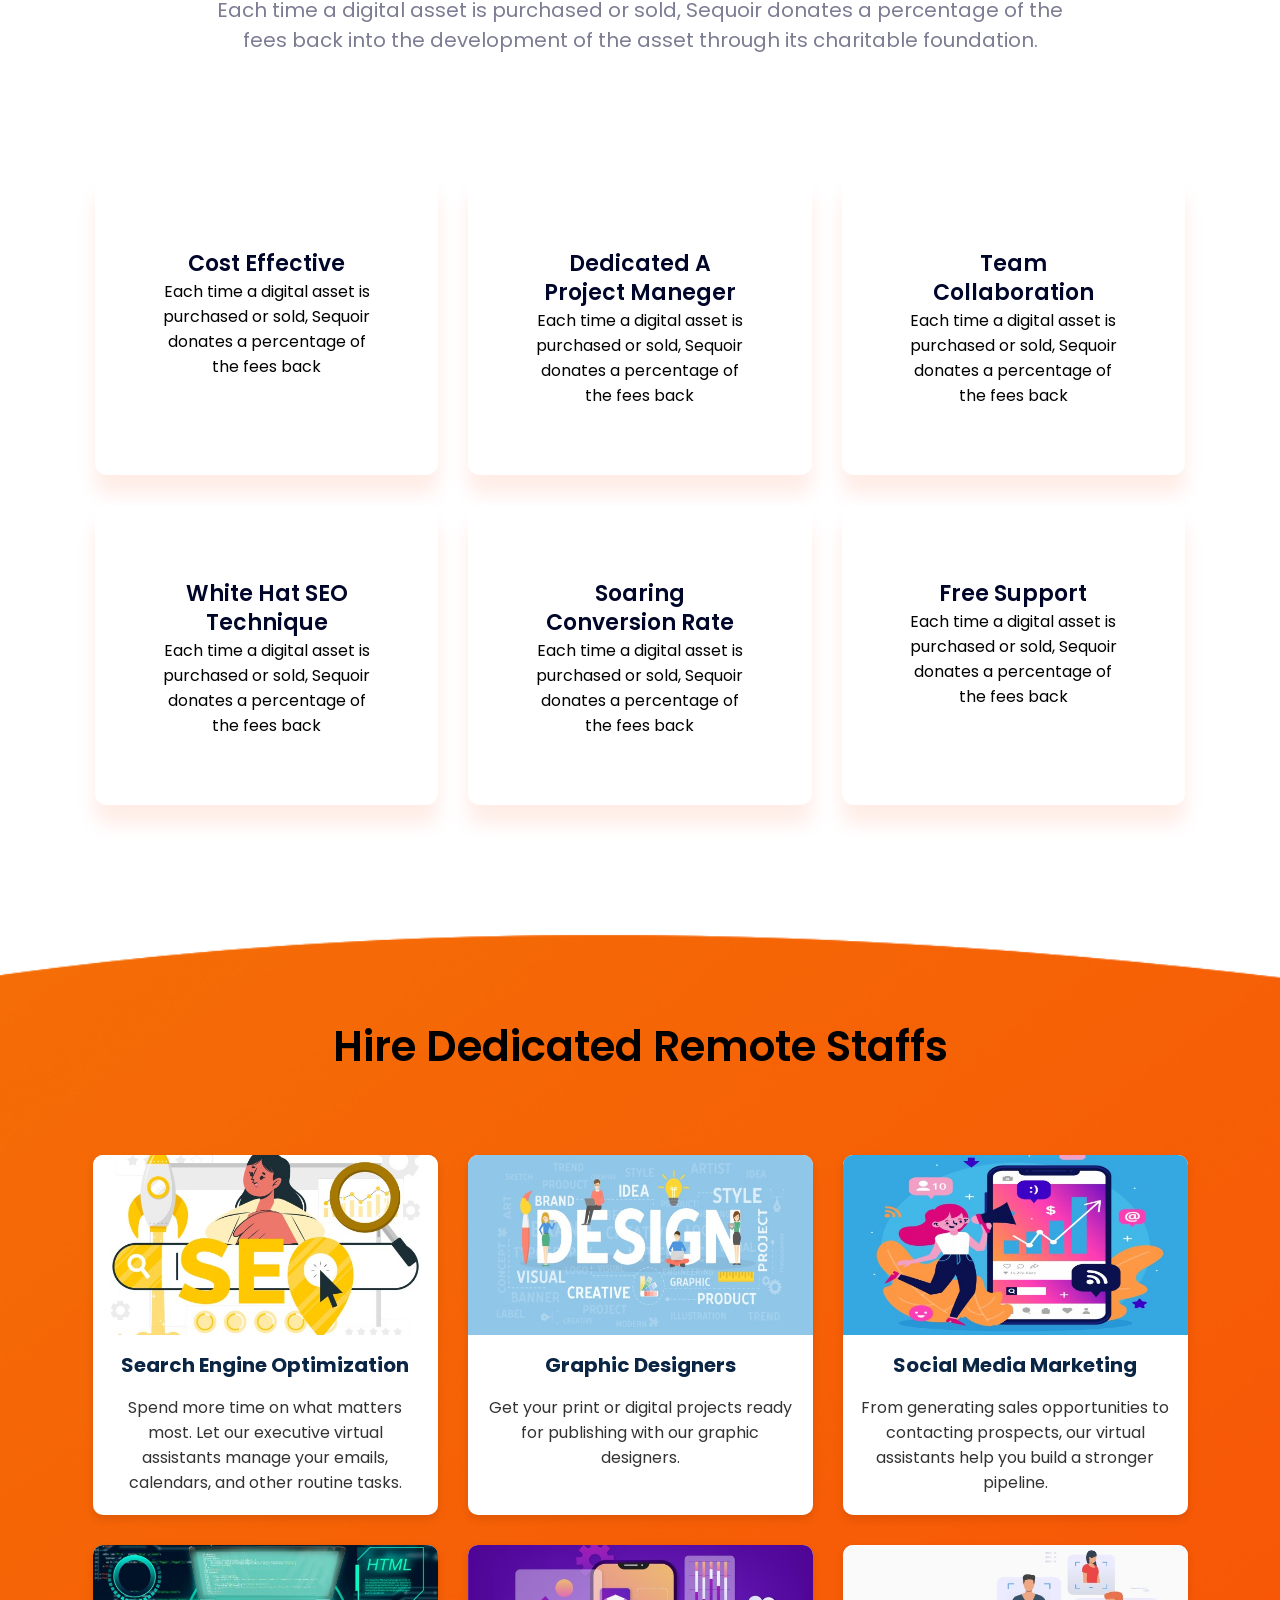
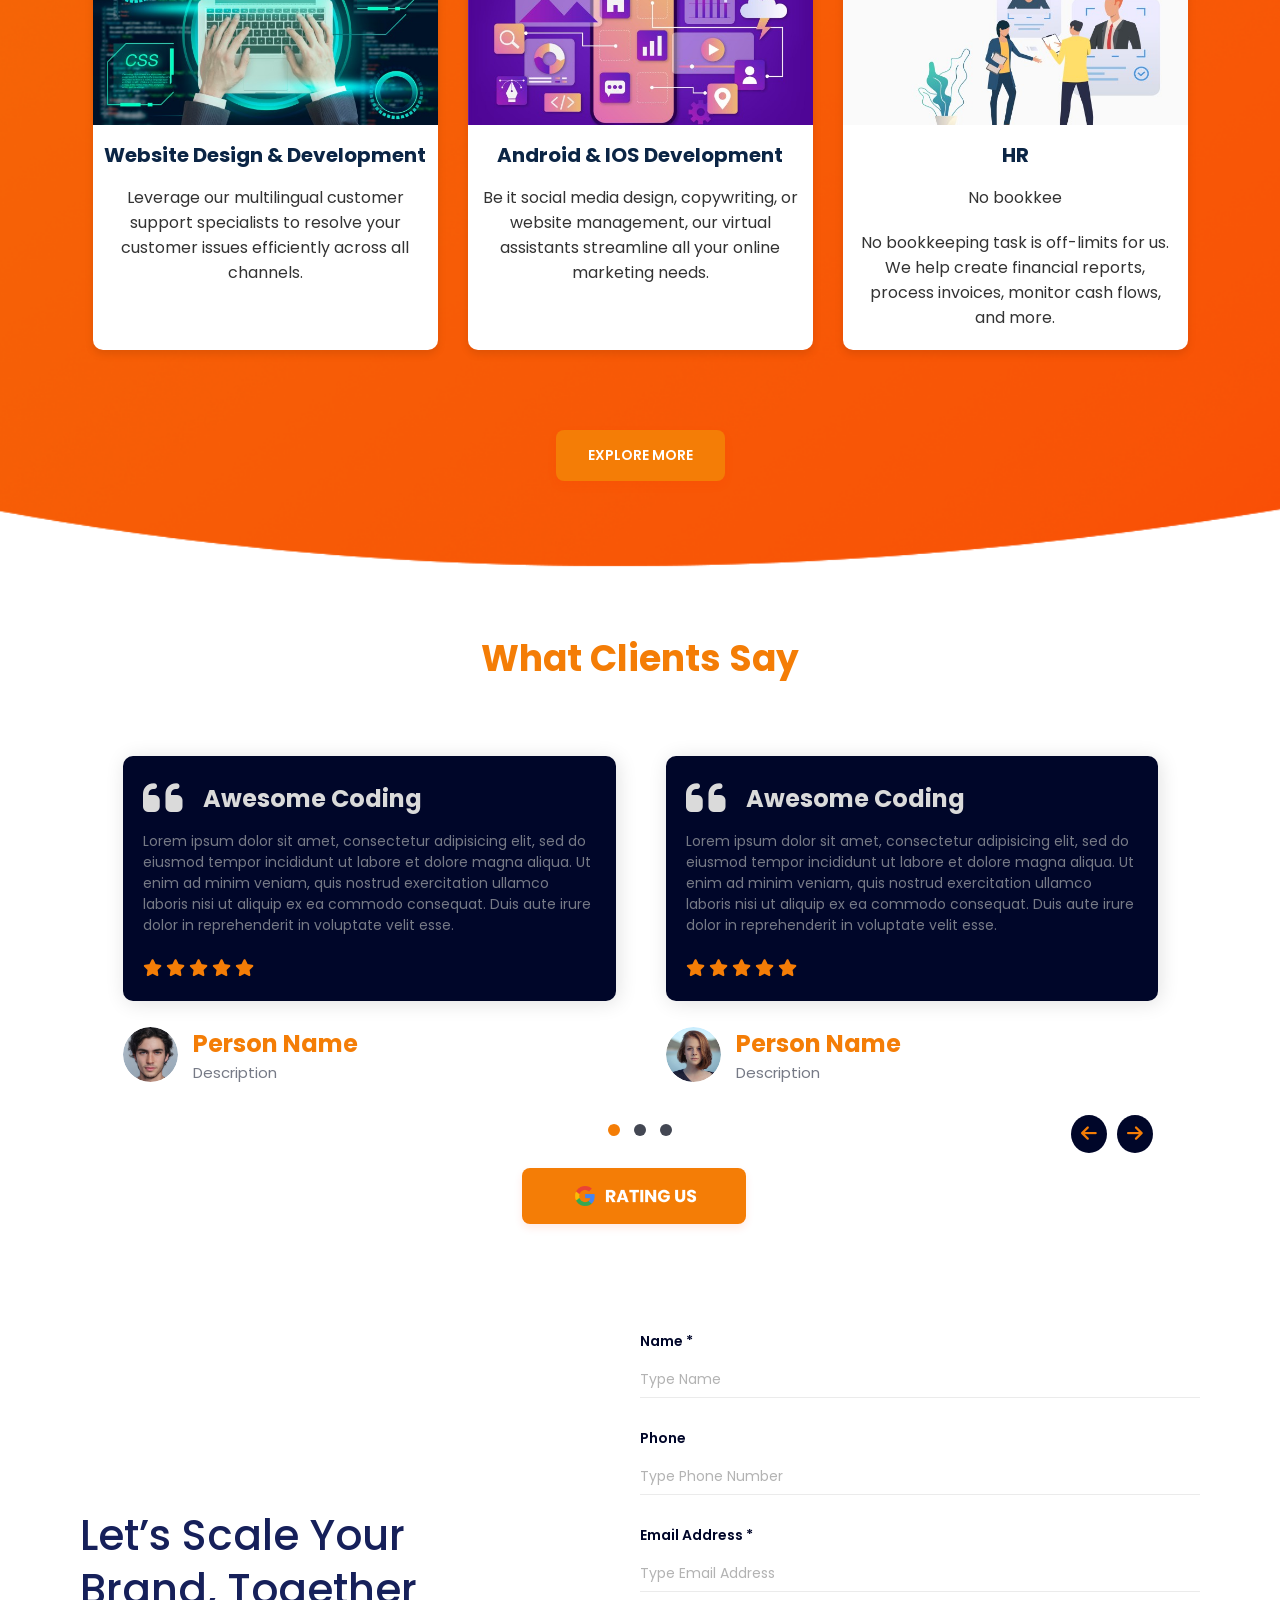
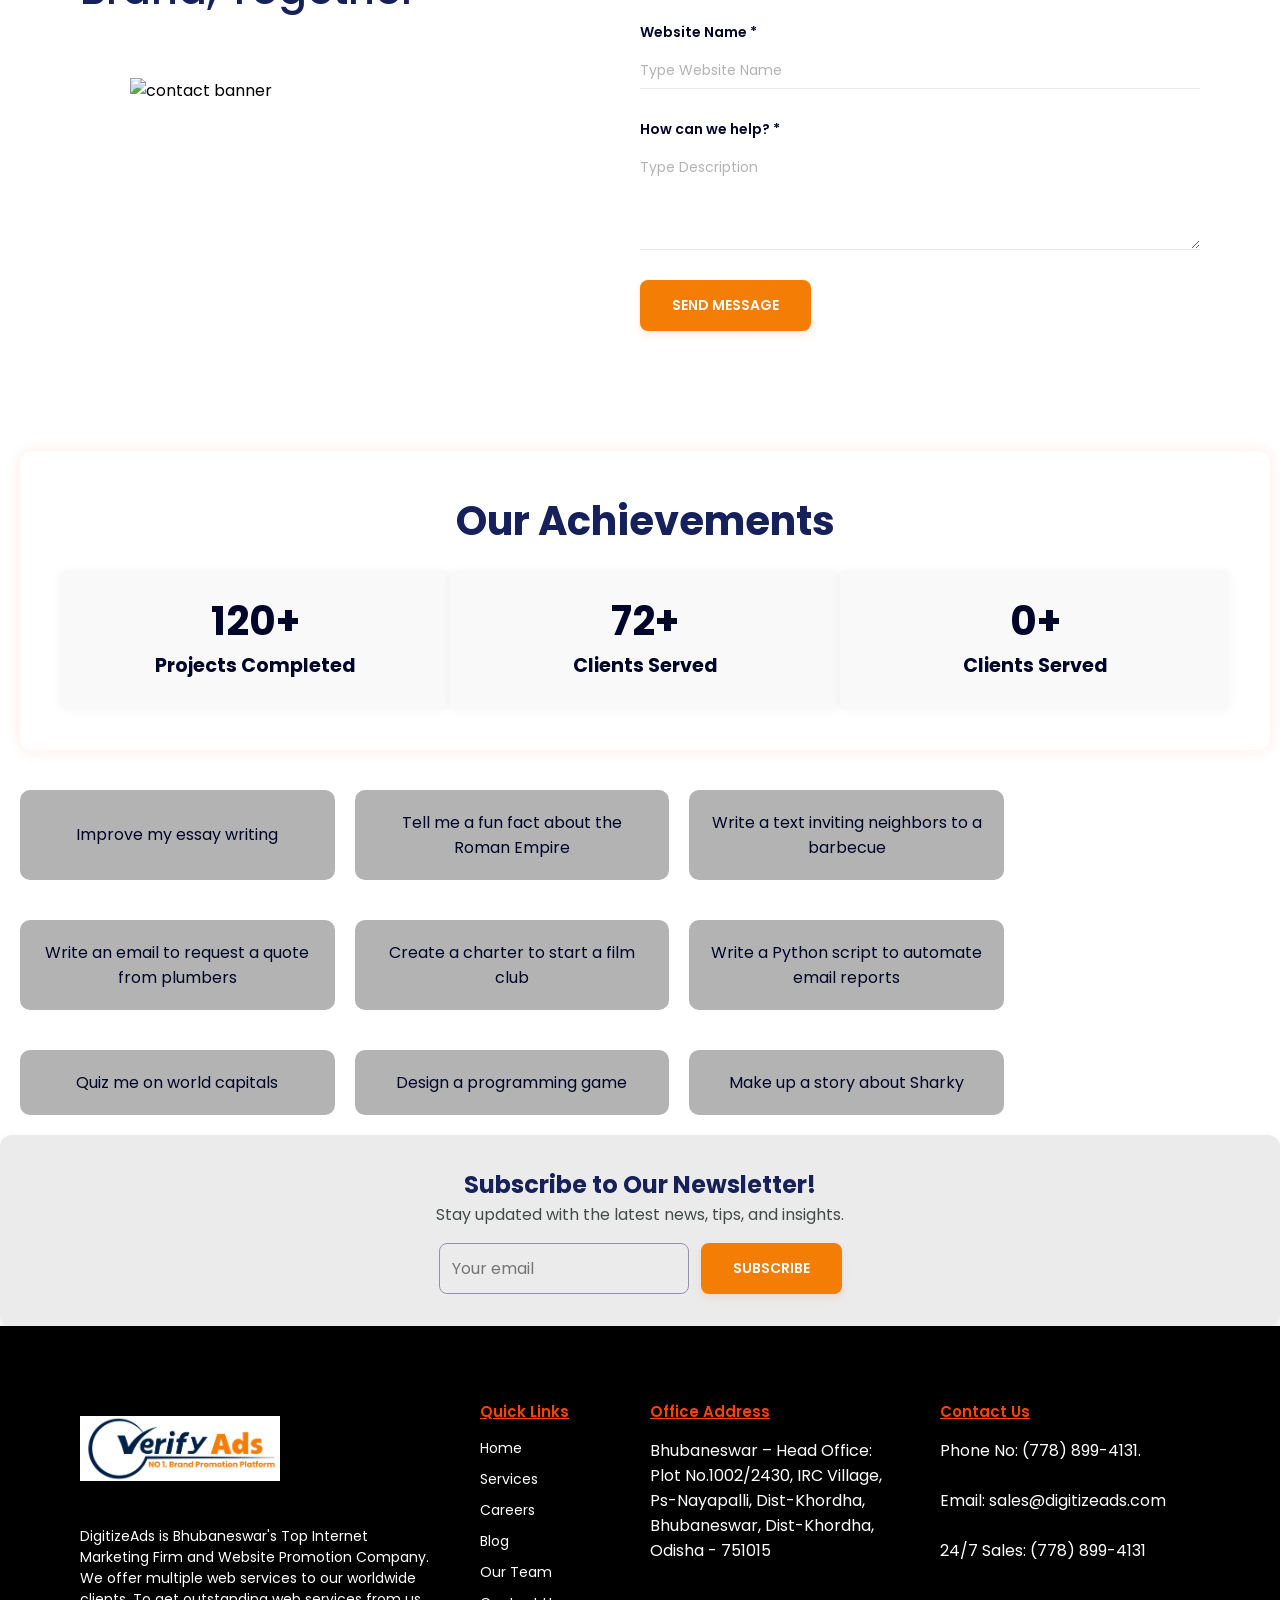
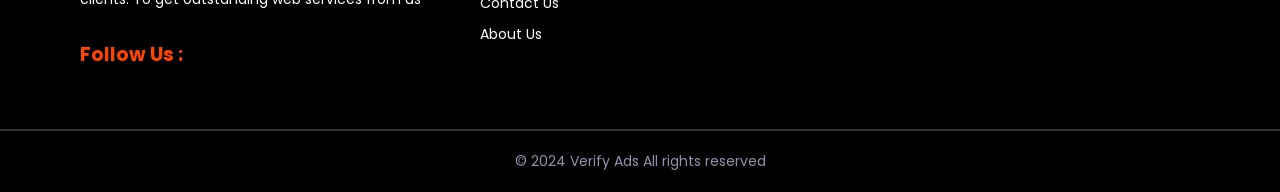
==== commit c708665e: "new" ====
--- a/index.html
+++ b/index.html
@@ -930,7 +930,7 @@
 
       <div class="footer-brand">
 
-       <!--  <img src="./assets/img/verify_ads_png.png" alt="digitize logo" class="footerlogo"> -->
+        <img src="./assets/img/verify_ads_png.png" alt="digitize logo" class="footerlogo">
 
 
         <p class="footer-text">DigitizeAds is Bhubaneswar's Top Internet Marketing Firm and Website Promotion Company.
--- a/assets/css/style.css
+++ b/assets/css/style.css
@@ -1758,7 +1758,7 @@
  * responsive for larger than 450px 
  */
 
- @media (min-width: 450px) {
+@media (min-width: 450px) {
   /**
    * CUSTOM PROPERTY 
    */
@@ -1767,11 +1767,12 @@
     /**
      * typography
      */
-    --fs-1: 60px; /* Main font size */
-  }
-
-  /**
-   * REUSED STYLE 
+
+    --fs-1: 60px;
+  }
+
+  /**
+   * REUESED STYLE 
    */
 
   .h1,
@@ -1780,7 +1781,7 @@
   }
 
   .btn {
-    padding-block: 15px; /* Vertical padding for buttons */
+    padding-block: 15px;
   }
 
   /**
@@ -1789,7 +1790,7 @@
 
   .navbar {
     left: auto;
-    width: 300px; /* Fixed width for navbar */
+    width: 300px;
   }
 
   /**
@@ -1797,12 +1798,12 @@
    */
 
   .hero {
-    padding: 100px 0 110px; /* Padding for hero section */
+    padding: 100px 0 110px;
   }
 
   .shape-content {
     top: -70px;
-    right: -260px; /* Positioning for shape content */
+    right: -260px;
   }
 
   /**
@@ -1810,16 +1811,17 @@
    */
 
   .about-card .card-title {
-    padding-inline: 40px; /* Horizontal padding for card titles */
+    padding-inline: 40px;
   }
 
   .about-bottom-banner {
-    max-width: 400px; /* Maximum width for bottom banner */
-    margin: 0 auto 40px; /* Centered with bottom margin */
+    max-width: 400px;
+    margin-inline: auto;
+    margin-bottom: 40px;
   }
 
   .about-bottom-content {
-    padding-inline: 50px; /* Horizontal padding for content */
+    padding-inline: 50px;
   }
 
   /**
@@ -1827,20 +1829,21 @@
    */
 
   .features .h2 {
-    --fs-2: 32px; /* Font size for features */
+    --fs-2: 32px;
   }
 
   .expert-card .expert-title {
-    padding-inline: 40px; /* Padding for expert titles */
+    padding-inline: 40px;
   }
 
   .expert-bottom-banner {
-    max-width: 400px; /* Maximum width for expert banner */
-    margin: 0 auto 40px; /* Centered with bottom margin */
+    max-width: 400px;
+    margin-inline: auto;
+    margin-bottom: 40px;
   }
 
   .expert-bottom-content {
-    padding-inline: 50px; /* Horizontal padding for expert content */
+    padding-inline: 50px;
   }
 
   /**
@@ -1848,22 +1851,22 @@
    */
 
   .cta-title {
-    --fs-1: 42px; /* Font size for CTA */
+    --fs-1: 42px;
   }
 
   .cta-form {
     display: flex;
-    justify-content: center; /* Center content */
+    justify-content: center;
     align-items: flex-end;
-    gap: 30px; /* Space between items */
+    gap: 30px;
   }
 
   .cta input {
-    margin-bottom: 0; /* Reset bottom margin for inputs */
+    margin-bottom: 0;
   }
 
   .cta .btn-secondary {
-    min-width: max-content; /* Ensure button has enough width */
+    min-width: max-content;
   }
 
   /**
@@ -1871,27 +1874,27 @@
    */
 
   .contact-title {
-    --fs-2: 32px; /* Font size for contact title */
+    --fs-2: 32px;
   }
 
   .contact-banner {
-    max-width: 300px; /* Maximum width for contact banner */
-    margin: 0 auto; /* Centered */
-  }
- }
-  
+    max-width: 300px;
+    margin-inline: auto;
+  }
+}
+
 /**
  * responsive for larger than 560px 
  */
 
- @media (min-width: 560px) {
-  /**
-   * REUSED STYLE 
+@media (min-width: 560px) {
+  /**
+   * REUESED STYLE 
    */
 
   .container {
-    max-width: 550px; /* Limit max width for container */
-    margin: 0 auto; /* Center the container */
+    max-width: 550px;
+    margin-inline: auto;
   }
 
   /**
@@ -1899,12 +1902,12 @@
    */
 
   .navbar-wrapper {
-    position: relative; /* Relative positioning for navbar */
+    position: relative;
   }
 
   .navbar {
-    top: calc(100% + 15px); /* Positioning for navbar */
-    right: 0; /* Align to the right */
+    top: calc(100% + 15px);
+    right: 0;
   }
 
   /**
@@ -1913,25 +1916,24 @@
 
   .hero-content,
   .about-bottom-content {
-    text-align: left; /* Align text to the left */
+    text-align: left;
   }
 
   .hero .btn-primary,
   .about-bottom .btn-secondary {
-    margin-inline: 0; /* Reset inline margins for buttons */
+    margin-inline: 0;
   }
 
   .shape-content {
-    top: -156px; /* Adjust position for shape content */
-    right: -152px; /* Adjust position for shape content */
+    top: -156px;
+    right: -152px;
   }
 
   .expert-bottom-content {
-    text-align: left; /* Align text to the left */
-  }
-
-  .expert-bottom .btn-secondary {
-    margin-inline: 0; /* Reset inline margins for buttons */
+    text-align: left;
+  }
+  .exper-bottom .btn-secondary {
+    margin-inline: 0;
   }
 
   /**
@@ -1939,19 +1941,27 @@
    */
 
   .footer-brand {
-    margin-bottom: 40px; /* Margin below footer brand */
+    margin-bottom: 40px;
   }
 
   .footer-link-box {
-    display: grid; /* Grid layout for footer links */
-    grid-template-columns: repeat(2, 1fr); /* Two-column grid */
-  }
-}
+    display: grid;
+    grid-template-columns: 1fr 1fr;
+  }
+}
+
+.footerlogo {
+  width: 200px; /* Set the desired width */
+  height: auto;
+  padding-top: 40px;
+  margin-bottom: 5px;
+}
+
 /**
  * responsive for larger than 768px 
  */
 
- @media (min-width: 768px) {
+@media (min-width: 768px) {
   /**
    * CUSTOM PROPERTY 
    */
@@ -1960,8 +1970,9 @@
     /**
      * typography
      */
-    --fs-2: 35px; /* Font size for headings */
-    --fs-4: 20px; /* Font size for smaller text */
+
+    --fs-2: 35px;
+    --fs-4: 20px;
   }
 
   /**
@@ -1969,9 +1980,7 @@
    */
 
   .container {
-    max-width: 740px; /* Maximum width for the container */
-    margin: 0 auto; /* Center container */
-    padding: 0 15px; /* Padding for better spacing */
+    max-width: 740px;
   }
 
   /**
@@ -1979,49 +1988,35 @@
    */
 
   .about-list {
-    display: grid; /* Use grid layout for the about section */
-    grid-template-columns: repeat(2, 1fr); /* Two columns for larger screens */
-    gap: 20px; /* Space between grid items */
+    grid-template-columns: 1fr 1fr;
   }
 
   .about-card {
-    height: 100%; /* Maintain full height for cards */
-    display: flex; /* Flexbox layout */
-    flex-direction: column; /* Column direction for content */
-    justify-content: space-between; /* Space between content */
-    align-items: center; /* Center items horizontally */
-    padding: 20px; /* Add padding inside cards */
-    border: 1px solid #e0e0e0; /* Optional border for better visibility */
-    border-radius: 8px; /* Optional border radius for rounded corners */
+    height: 100%;
+    display: flex;
+    flex-direction: column;
+    justify-content: space-between;
+    align-items: center;
   }
 
   .about-card .card-title {
-    padding-inline: 0; /* Reset padding for card titles */
-    font-size: var(--fs-2); /* Use defined font size */
-    text-align: center; /* Center text in titles */
+    padding-inline: 0;
   }
 
   .expert-list {
-    display: grid; /* Use grid layout for the expert section */
-    grid-template-columns: repeat(2, 1fr); /* Two columns for larger screens */
-    gap: 20px; /* Space between grid items */
+    grid-template-columns: 1fr 1fr;
   }
 
   .expert-card {
-    height: 100%; /* Maintain full height for expert cards */
-    display: flex; /* Flexbox layout */
-    flex-direction: column; /* Column direction for content */
-    justify-content: space-between; /* Space between content */
-    align-items: center; /* Center items horizontally */
-    padding: 20px; /* Add padding inside cards */
-    border: 1px solid #e0e0e0; /* Optional border for better visibility */
-    border-radius: 8px; /* Optional border radius for rounded corners */
+    height: 100%;
+    display: flex;
+    flex-direction: column;
+    justify-content: space-between;
+    align-items: center;
   }
 
   .expert-card .card-title {
-    padding-inline: 0; /* Reset padding for card titles */
-    font-size: var(--fs-2); /* Use defined font size */
-    text-align: center; /* Center text in titles */
+    padding-inline: 0;
   }
 
   /**
@@ -2029,9 +2024,7 @@
    */
 
   .contact-title {
-    --fs-2: 42px; /* Increase font size for contact title */
-    text-align: center; /* Center the contact title */
-    margin-bottom: 20px; /* Add space below the title */
+    --fs-2: 42px;
   }
 }
 
@@ -2039,15 +2032,13 @@
  * responsive for larger than 1024px 
  */
 
- @media (min-width: 1024px) {
+@media (min-width: 1024px) {
   /**
    * REUSED STYLE
    */
 
   .container {
-    max-width: 950px; /* Set maximum width for the container */
-    margin: 0 auto; /* Center the container */
-    padding: 0 15px; /* Add padding for better spacing */
+    max-width: 950px;
   }
 
   /**
@@ -2055,34 +2046,34 @@
    */
 
   .navbar-menu-btn {
-    display: none; /* Hide menu button on larger screens */
+    display: none;
   }
 
   .navbar {
-    max-height: none; /* Allow full height for navbar */
-    visibility: visible; /* Ensure navbar is visible */
-    position: static; /* Reset position */
-    width: auto; /* Set width to auto */
-    background: none; /* Remove background */
-    pointer-events: all; /* Allow interaction */
-    overflow: visible; /* Allow overflow */
-    display: flex; /* Flex display for navbar */
+    max-height: unset;
+    visibility: visible;
+    position: static;
+    width: auto;
+    background: none;
+    pointer-events: all;
+    overflow: visible;
+    display: flex;
   }
 
   .navbar-list {
-    display: flex; /* Flex display for navbar items */
-    align-items: center; /* Center items vertically */
-    gap: 10px; /* Space between items */
-    margin-right: 20px; /* Right margin for spacing */
+    display: flex;
+    align-items: center;
+    gap: 10px;
+    margin-right: 20px;
   }
 
   .nav-link {
-    opacity: 1; /* Full opacity for nav links */
-    padding: 0 15px; /* Padding for nav links */
+    opacity: 1;
+    padding: 0 15px;
   }
 
   .navbar .btn-primary {
-    display: block; /* Show primary button */
+    display: block;
   }
 
   /**
@@ -2090,19 +2081,19 @@
    */
 
   .hero-content {
-    max-width: 550px; /* Max width for hero content */
+    max-width: 550px;
   }
 
   .hero-banner {
-    display: block; /* Ensure hero banner is displayed */
-    position: absolute; /* Absolute positioning */
-    top: 50%; /* Center vertically */
-    right: 0; /* Align to the right */
-    transform: translateY(-50%); /* Center alignment */
-    width: 500px; /* Fixed width */
-    padding-top: 500px; /* Padding for spacing */
-    background: url("../images/hero-banner.png") no-repeat; /* Background image */
-    background-size: contain; /* Contain image within bounds */
+    display: block;
+    position: absolute;
+    top: 50%;
+    right: 0;
+    transform: translateY(-50%);
+    width: 500px;
+    padding-top: 500px;
+    background: url("../images/hero-banner.png") no-repeat;
+    background-size: contain;
   }
 
   /**
@@ -2110,52 +2101,53 @@
    */
 
   .about-top .section-text {
-    max-width: 650px; /* Max width for section text */
-    margin-inline: auto; /* Center section text */
+    max-width: 650px;
+    margin-inline: auto;
   }
 
   .about-list {
-    display: grid; /* Grid layout for about list */
-    grid-template-columns: repeat(3, 1fr); /* Three columns layout */
-    gap: 20px; /* Space between items */
+    grid-template-columns: repeat(3, 1fr);
   }
 
   .about-bottom {
-    display: flex; /* Flex layout for bottom section */
-    justify-content: space-between; /* Space between items */
-    align-items: center; /* Center items vertically */
+    display: flex;
+    justify-content: space-between;
+    align-items: center;
   }
 
   .about-bottom-banner {
-    margin-bottom: 0; /* Reset margin */
-    height: 330px; /* Fixed height */
+    margin-bottom: 0;
+    height: 330px;
   }
 
   .about-bottom-content {
-    padding-inline: 0; /* Reset padding */
-    width: 50%; /* Fixed width */
+    padding-inline: 0;
+    width: 50%;
+  }
+
+  .about-top .section-text {
+    max-width: 650px;
+    margin-inline: auto;
   }
 
   .expert-list {
-    display: grid; /* Grid layout for expert list */
-    grid-template-columns: repeat(3, 1fr); /* Three columns layout */
-    gap: 20px; /* Space between items */
+    grid-template-columns: repeat(3, 1fr);
   }
 
   .expert-bottom {
-    display: flex; /* Flex layout for bottom section */
-    justify-content: space-between; /* Space between items */
-    align-items: center; /* Center items vertically */
+    display: flex;
+    justify-content: space-between;
+    align-items: center;
   }
 
   .expert-bottom-banner {
-    margin-bottom: 0; /* Reset margin */
-    height: 330px; /* Fixed height */
+    margin-bottom: 0;
+    height: 330px;
   }
 
   .expert-bottom-content {
-    padding-inline: 0; /* Reset padding */
-    width: 50%; /* Fixed width */
+    padding-inline: 0;
+    width: 50%;
   }
 
   /**
@@ -2163,66 +2155,64 @@
    */
 
   .features :is(.section-title, .section-text) {
-    max-width: 650px; /* Max width for section title and text */
-    margin-inline: auto; /* Center section title and text */
+    max-width: 650px;
+    margin-inline: auto;
   }
 
   .features-item {
-    display: flex; /* Flex layout for features item */
-    align-items: center; /* Center items vertically */
-    gap: 50px; /* Space between items */
+    display: flex;
+    align-items: center;
+    gap: 50px;
   }
 
   .features-item-banner {
-    margin-inline: 0; /* Reset margin */
-    margin-bottom: 0; /* Reset margin */
+    margin-inline: 0;
+    margin-bottom: 0;
   }
 
   .feature-item-content {
-    width: 50%; /* Fixed width for feature content */
-    text-align: left; /* Left align text */
+    width: 50%;
+    text-align: left;
   }
 
   .features-item:last-child {
-    flex-direction: row-reverse; /* Reverse order for last item */
+    flex-direction: row-reverse;
   }
 
   /**
    * TESTIMONIAL
    */
 
-  /* Uncomment if needed for Google reviews */
-  /*
-  .sk-ww-google-reviews {
-    max-width: 600px; 
-    margin: 0 auto; 
-    background-color: grey; 
-    border-color: #d3040e;
-  }
-  */
+  /* .sk-ww-google-reviews {
+  max-width: 600px; 
+  margin: 0 auto;
+  background-color: grey;
+  border-color: #d3040e;
+}
+ */
 
   /**
    * CONTACT
    */
 
   .contact .container {
-    display: flex; /* Flex layout for contact section */
-    justify-content: space-between; /* Space between items */
-    align-items: center; /* Center items vertically */
-    gap: 50px; /* Space between items */
-    margin-top: 100px; /* Margin on top */
+    display: flex;
+    justify-content: space-between;
+    align-items: center;
+    gap: 50px;
+    margin-top: 100px;
   }
 
   .contact-content {
-    max-width: 400px; /* Max width for contact content */
+    max-width: 400px;
   }
 
   .contact-title {
-    text-align: left; /* Left align contact title */
+    text-align: left;
   }
 
   .contact-form {
-    width: 50%; /* Fixed width for contact form */
+    width: 50%;
   }
 
   /**
@@ -2230,21 +2220,20 @@
    */
 
   .footer-top .container {
-    display: flex; /* Flex layout for footer section */
-    justify-content: space-between; /* Space between items */
-    align-items: center; /* Center items vertically */
-    gap: 50px; /* Space between items */
+    display: flex;
+    justify-content: space-between;
+    align-items: center;
+    gap: 50px;
   }
 
   .footer-brand,
   .footer-link-list:not(:last-child) {
-    margin-bottom: 0; /* Reset margin */
+    margin-bottom: 0;
   }
 
   .footer-link-box {
-    display: grid; /* Grid layout for footer links */
-    grid-template-columns: repeat(4, 1fr); /* Four columns layout */
-    gap: 50px; /* Space between items */
+    grid-template-columns: repeat(4, 1fr);
+    gap: 50px;
   }
 }
 
@@ -2252,16 +2241,17 @@
  * responsive for larger than 1200px 
  */
 
- @media (min-width: 1200px) {
+@media (min-width: 1200px) {
   /**
    * CUSTOM PROPERTY 
    */
 
   :root {
     /**
-     * Typography
+     * typography
      */
-    --fs-2: 42px; /* Font size for h2 */
+
+    --fs-2: 42px;
   }
 
   /**
@@ -2269,9 +2259,7 @@
    */
 
   .container {
-    max-width: 1150px; /* Max width for the container */
-    margin: 0 auto; /* Center the container */
-    padding: 0 15px; /* Add horizontal padding */
+    max-width: 1150px;
   }
 
   /**
@@ -2279,8 +2267,7 @@
    */
 
   .hero-banner {
-    right: 100px; /* Positioning for the hero banner */
-    width: 600px; /* Width for larger screens */
+    right: 100px;
   }
 
   /**
@@ -2288,13 +2275,11 @@
    */
 
   .about-bottom-banner {
-    height: 400px; /* Fixed height for about banner */
-    margin: 20px 0; /* Vertical margin for spacing */
+    height: 400px;
   }
 
   .expert-bottom-banner {
-    height: 400px; /* Fixed height for expert banner */
-    margin: 20px 0; /* Vertical margin for spacing */
+    height: 400px;
   }
 
   /**
@@ -2302,40 +2287,10 @@
    */
 
   .features .h2 {
-    font-size: var(--fs-2); /* Use custom font size */
-    margin-bottom: 20px; /* Space below the heading */
+    --fs-2: 42px;
   }
 
   .features :is(.section-title, .section-text) {
-    max-width: 850px; /* Max width for section title and text */
-    margin: 0 auto; /* Center the title and text */
-    padding: 0 15px; /* Add horizontal padding */
-  }
-}
-
-/* Additional Responsive Adjustments for Smaller Screens */
-@media (max-width: 1199px) {
-  .container {
-    max-width: 95%; /* Allow more width on smaller screens */
-    padding: 0 10px; /* Reduce padding for smaller devices */
-  }
-
-  .hero-banner {
-    right: 50px; /* Adjust right positioning */
-    width: 80%; /* Make width responsive */
-  }
-
-  .about-bottom-banner,
-  .expert-bottom-banner {
-    height: auto; /* Allow dynamic height */
-    margin: 10px 0; /* Reduced margin for spacing */
-  }
-
-  .features .h2 {
-    font-size: 36px; /* Adjust font size for smaller screens */
-  }
-
-  .features :is(.section-title, .section-text) {
-    max-width: 100%; /* Allow full width on smaller screens */
-  }
-}
+    max-width: 850px;
+  }
+}
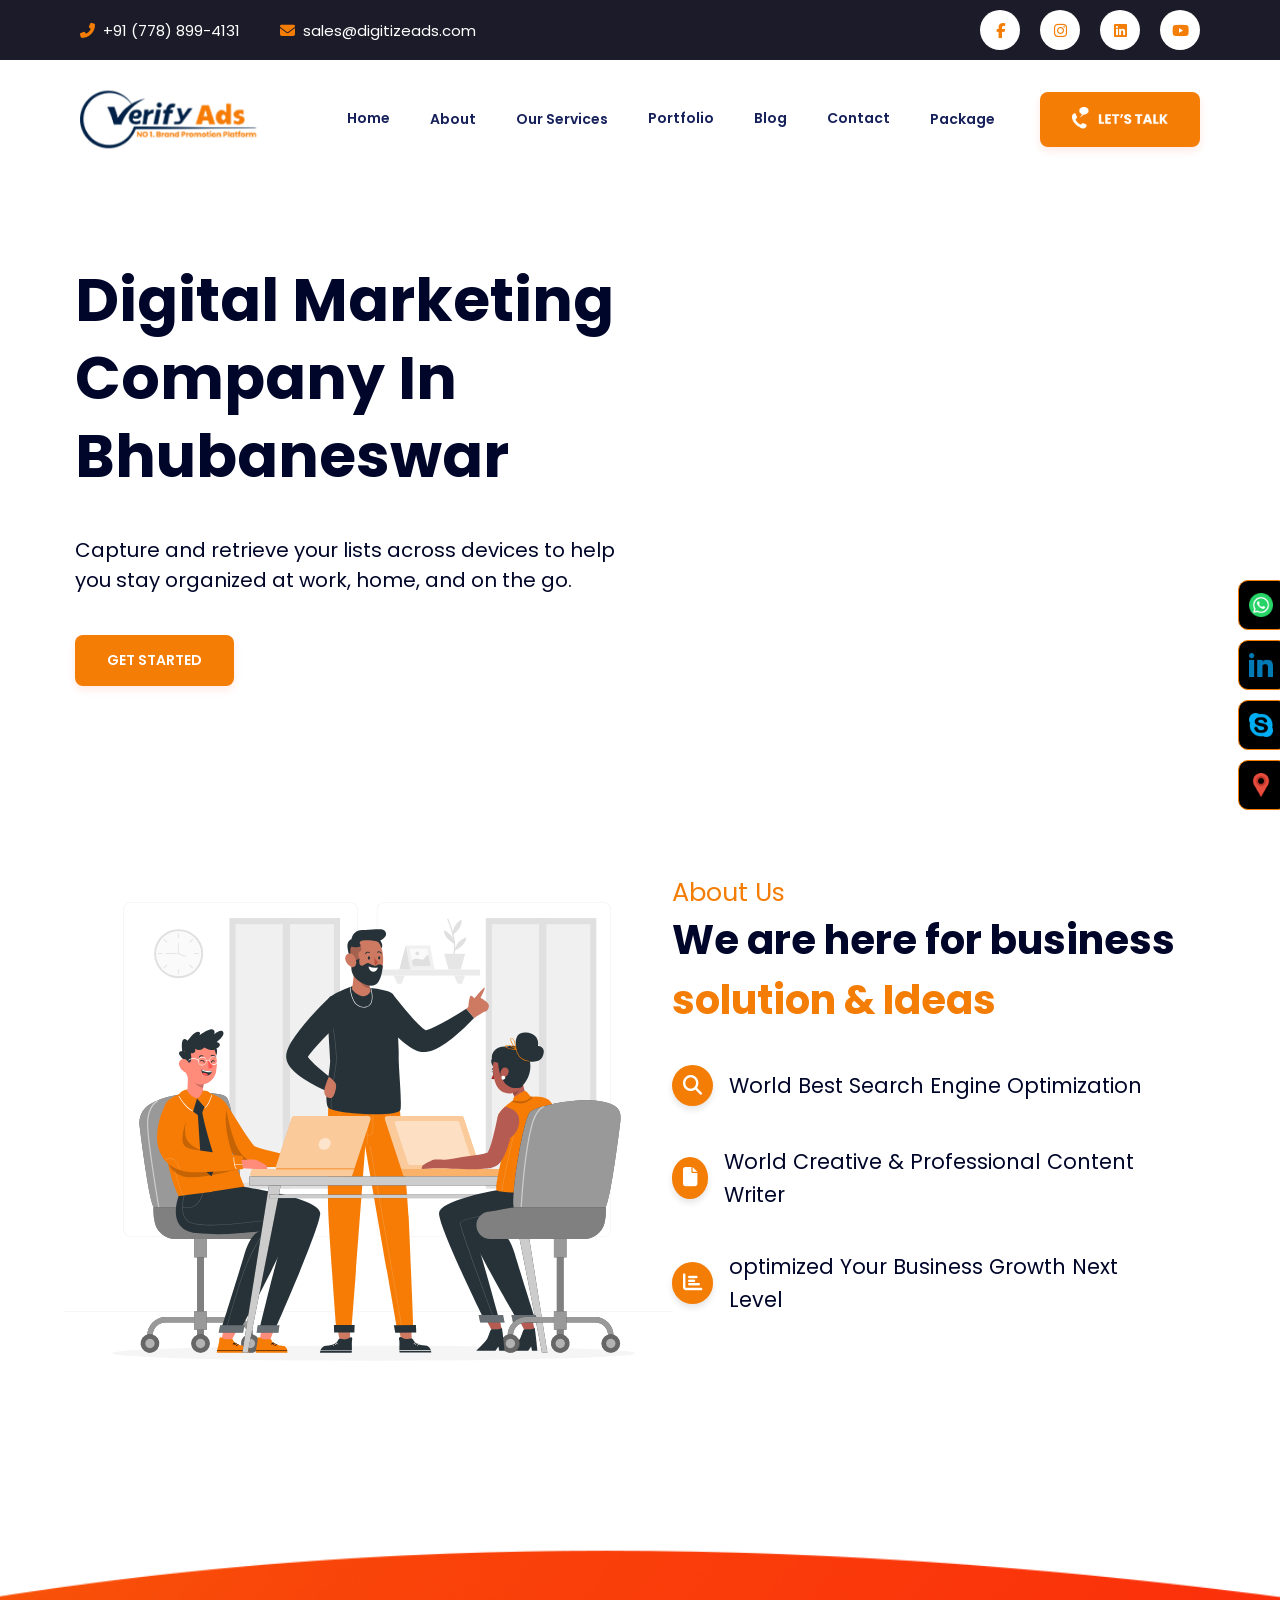
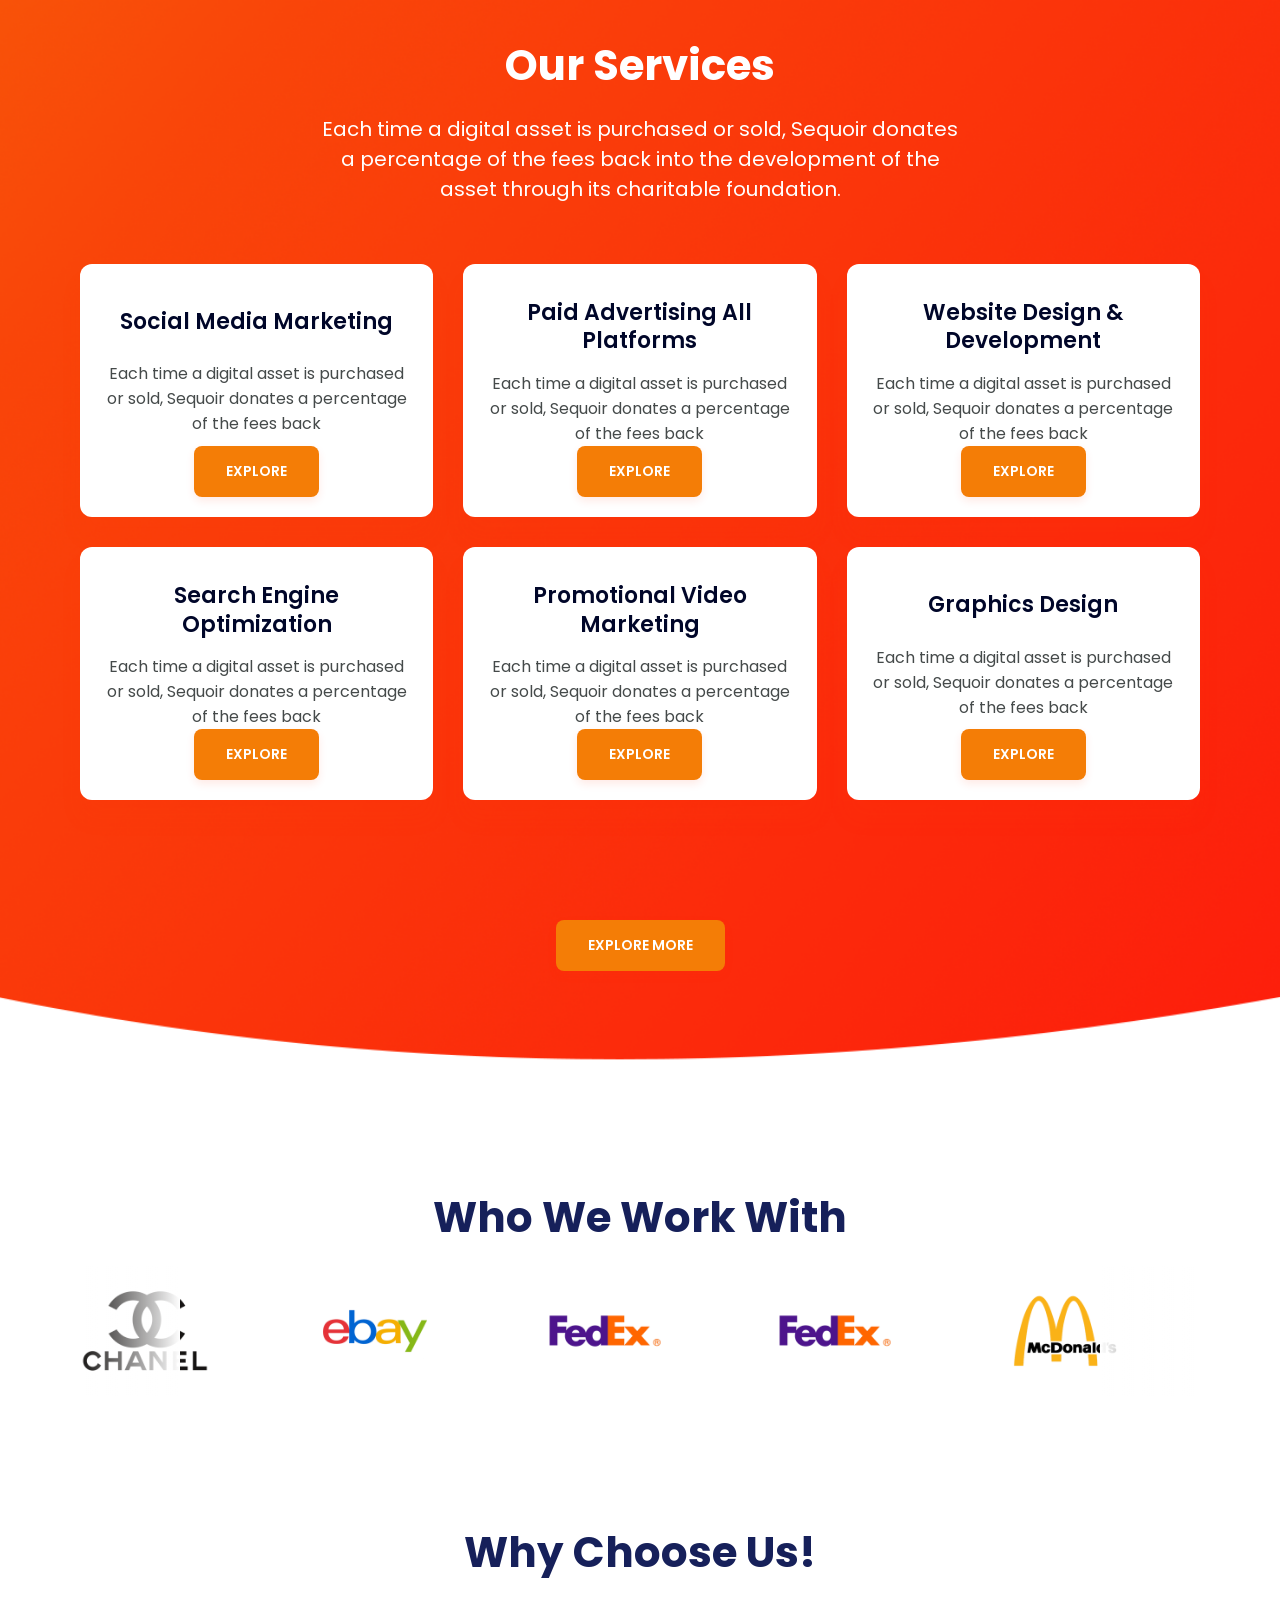
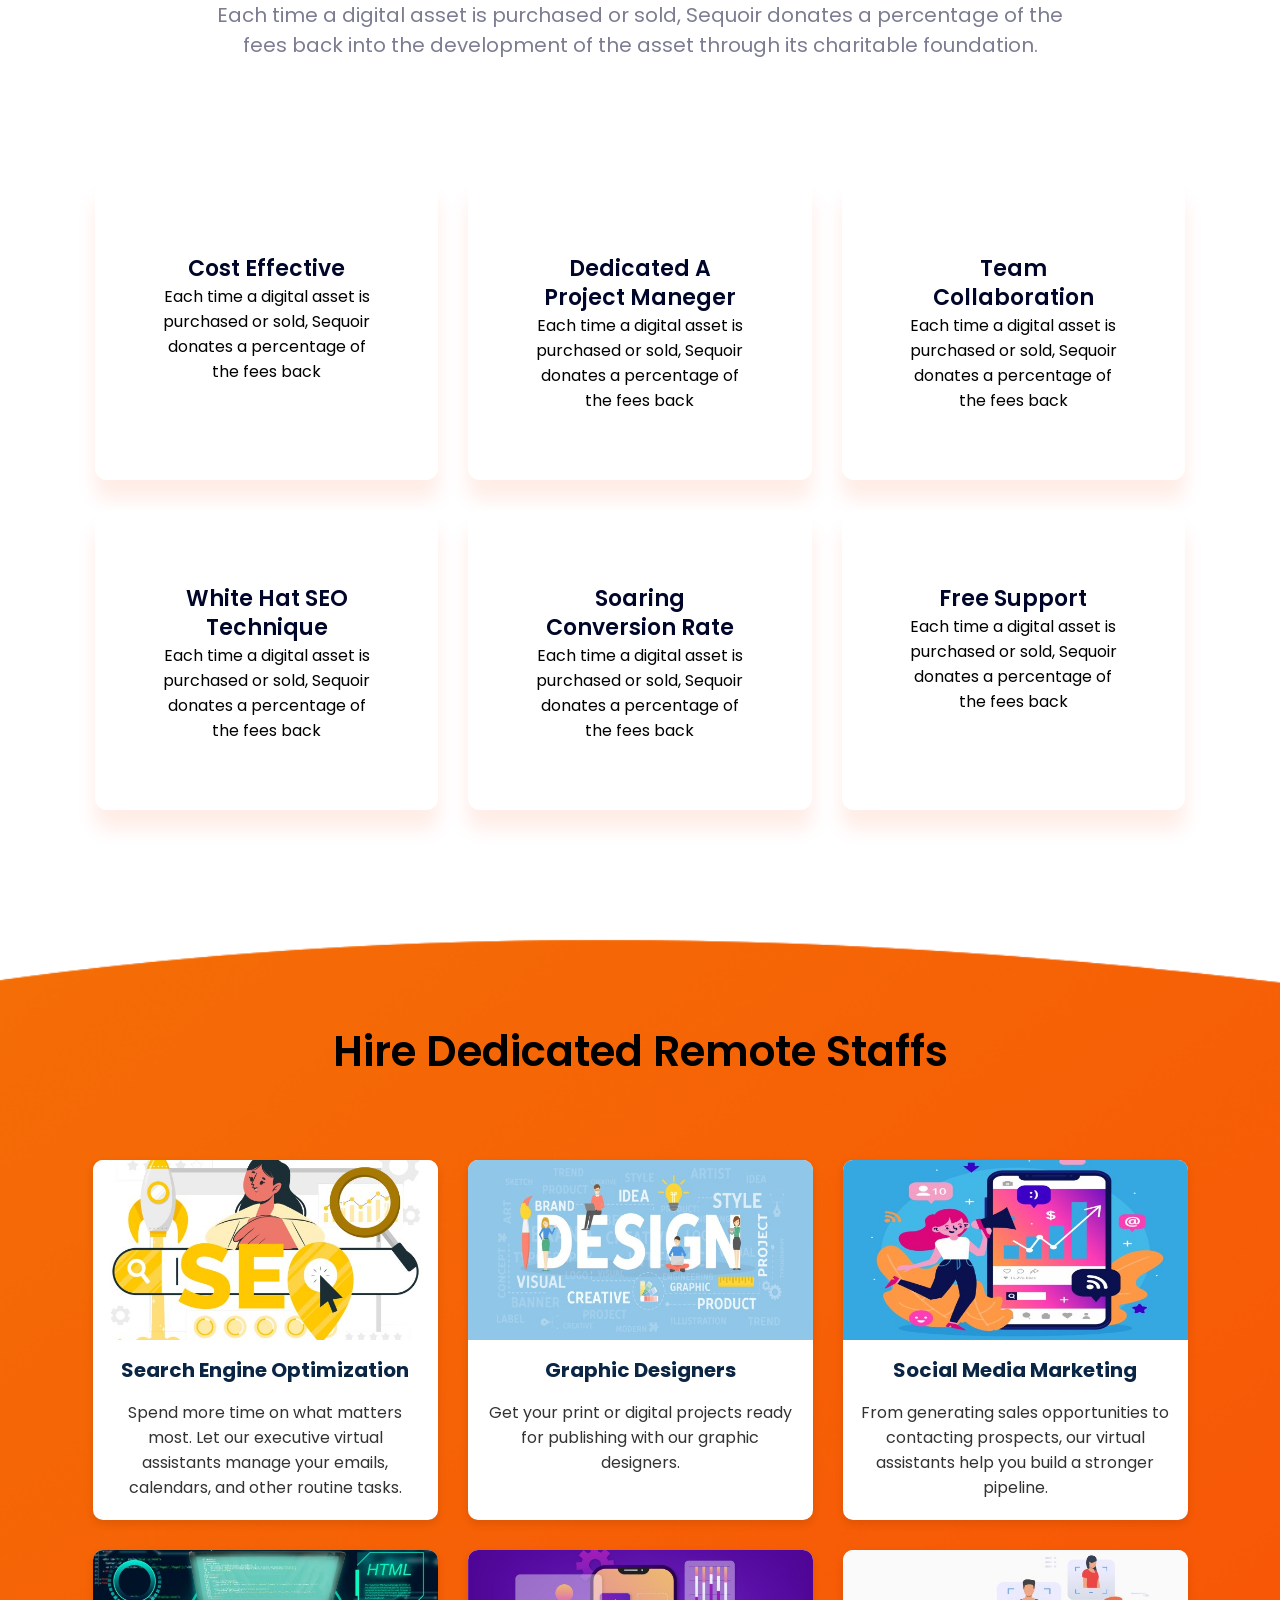
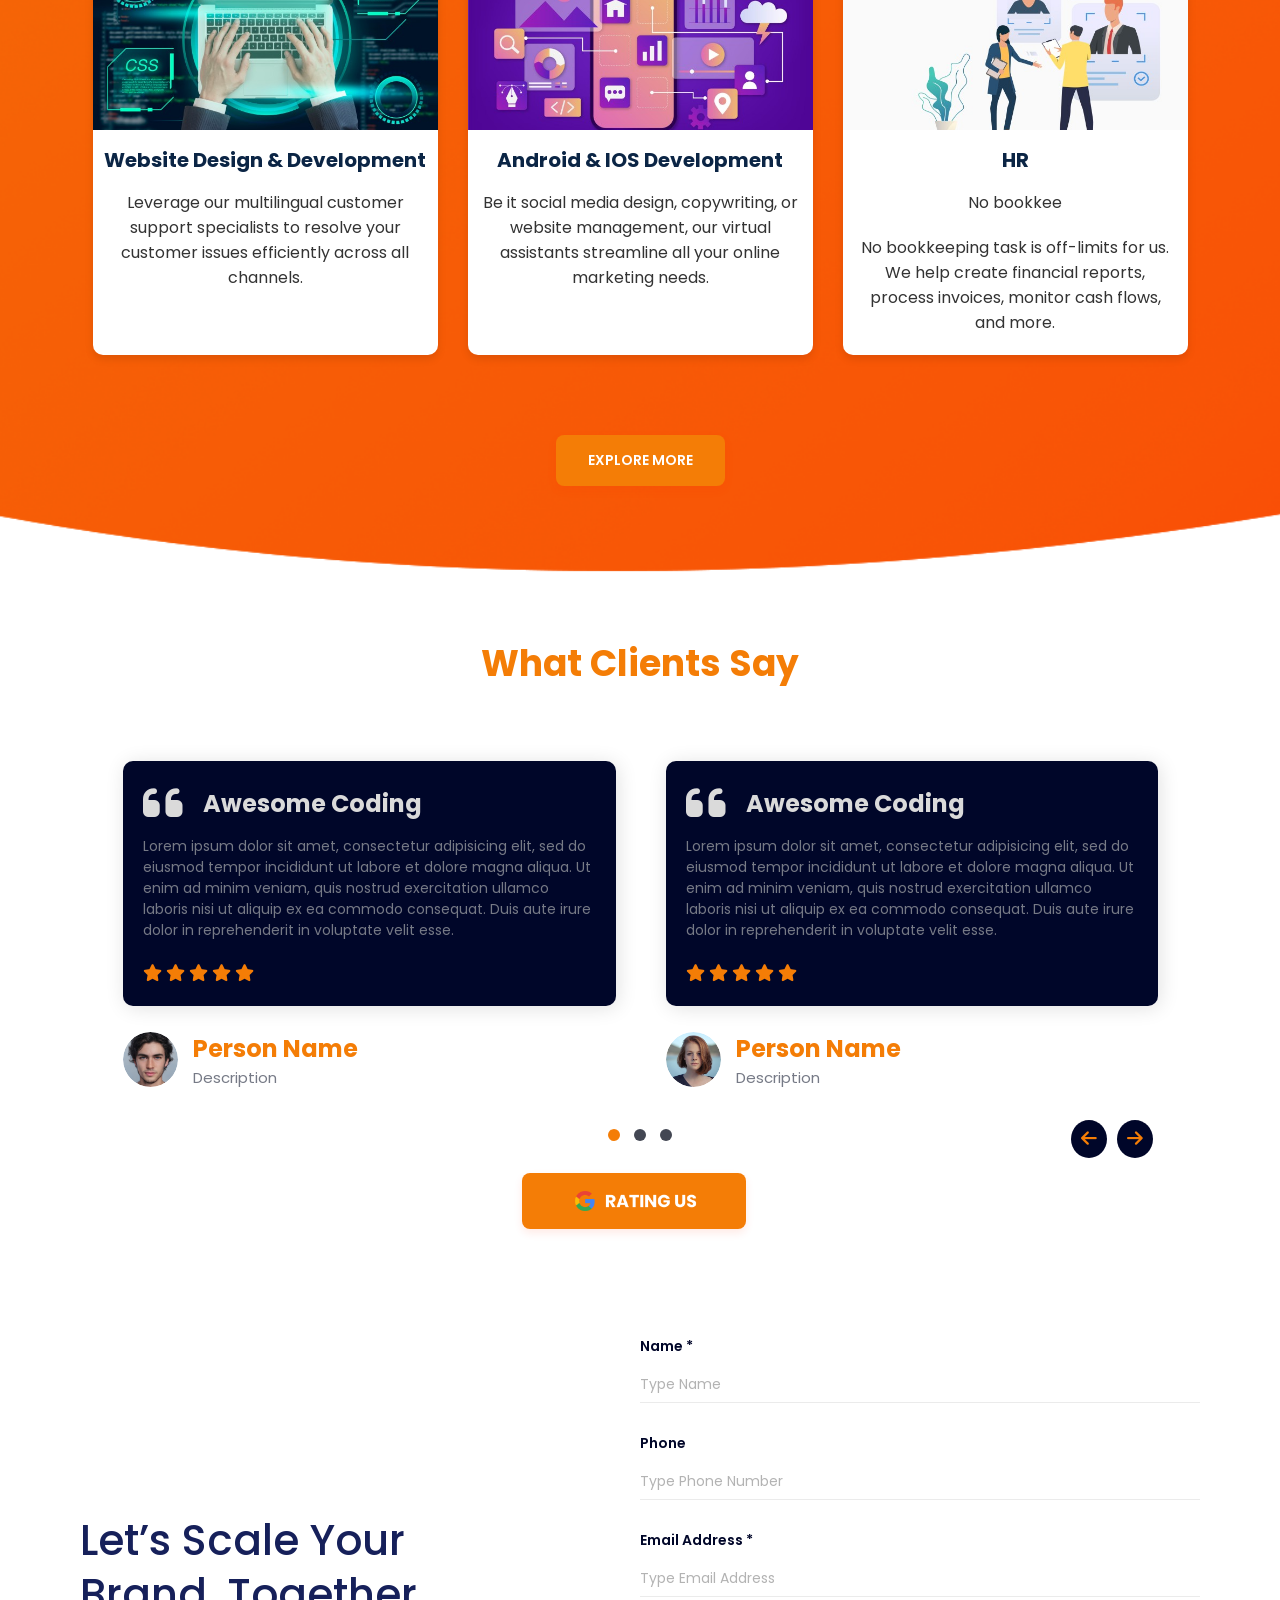
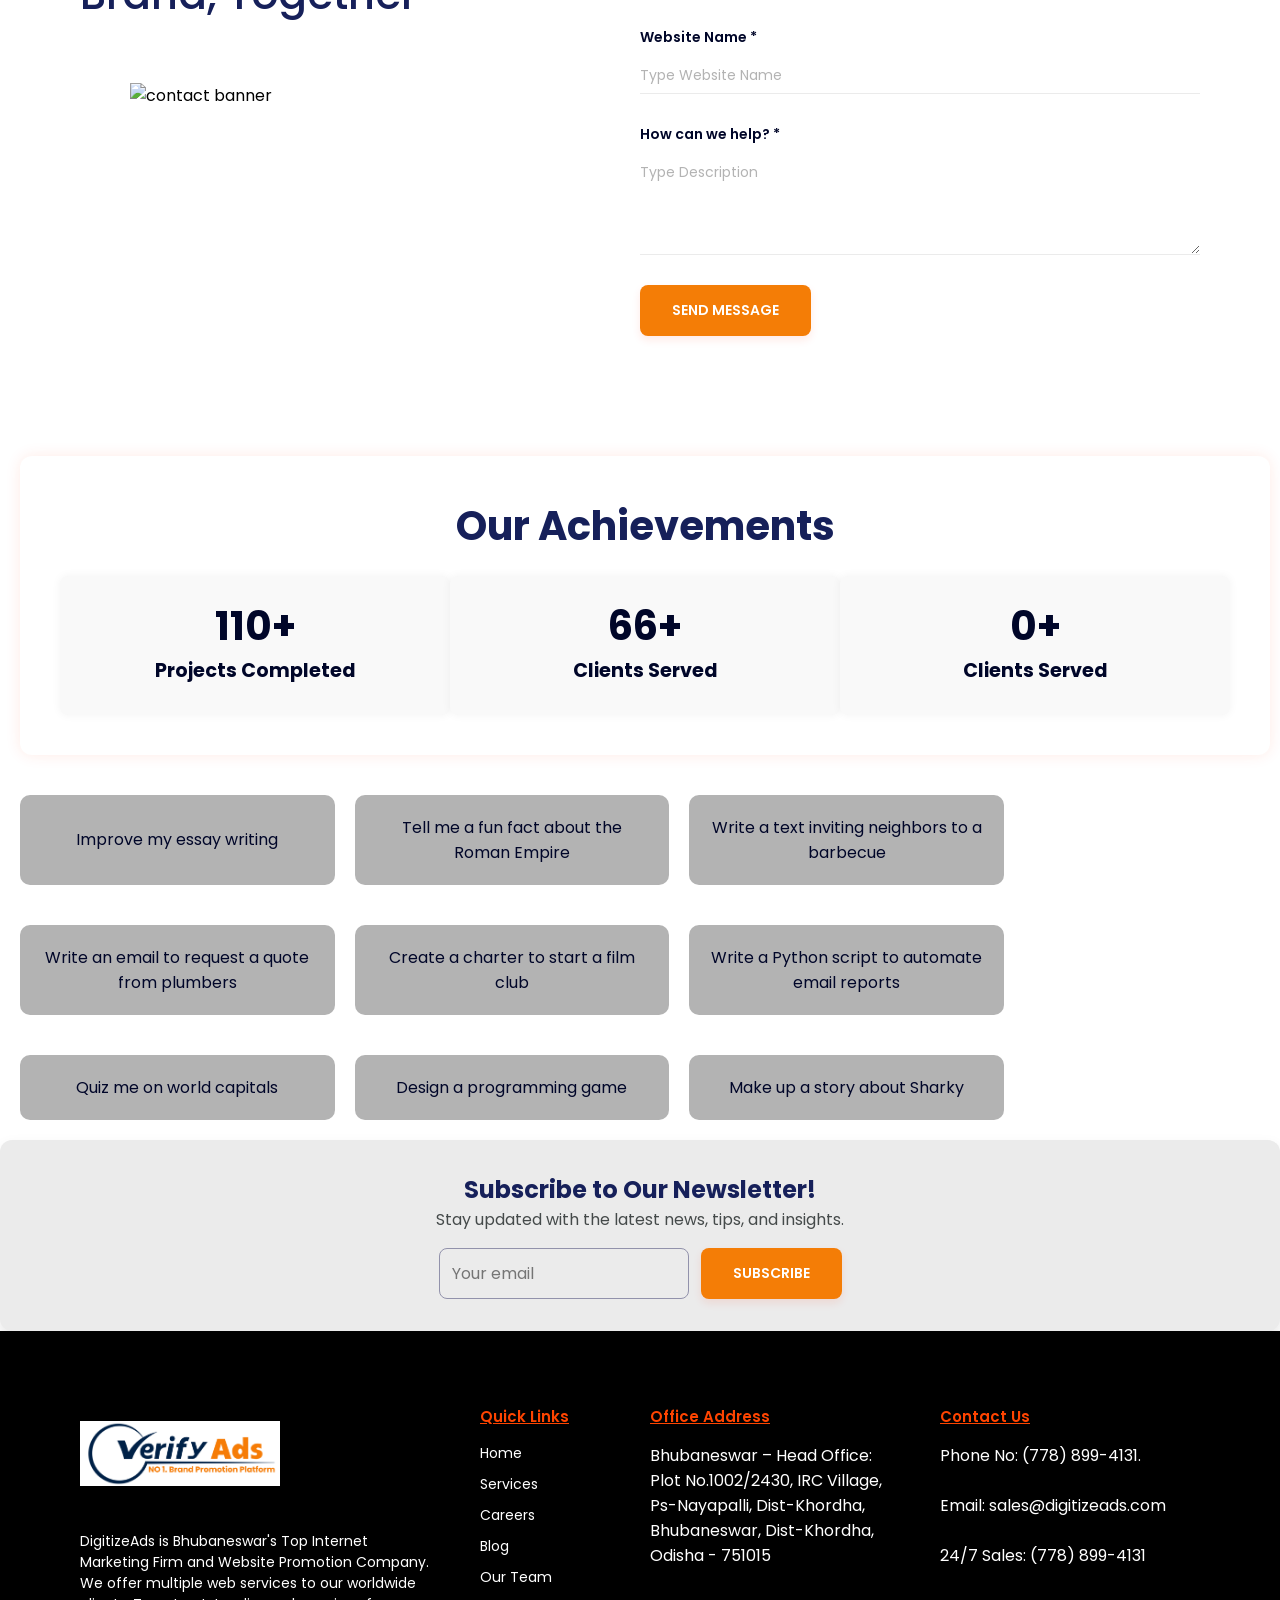
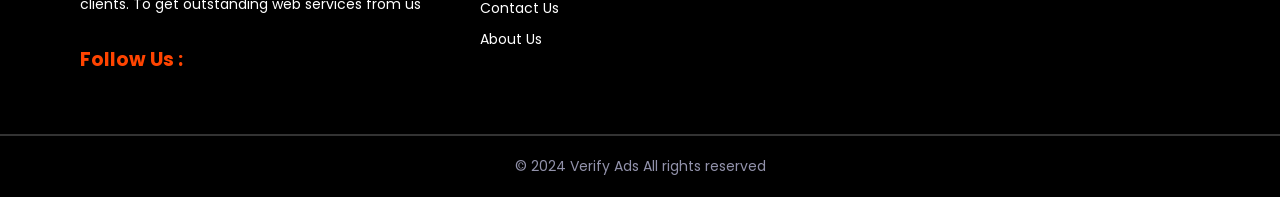
==== commit ef79bc20: "new" ====
--- a/index.html
+++ b/index.html
@@ -4,7 +4,7 @@
 <head>
   <meta charset="UTF-8">
   <meta http-equiv="X-UA-Compatible" content="IE=edge">
-  <meta name="viewport" content="width=device-width, initial-scale=1.0">
+  <meta name="viewport" content="width=device-width, initial-scale=1.2">
   <title>Veryfy Ads</title>
   <link rel="stylesheet" href="https://cdnjs.cloudflare.com/ajax/libs/font-awesome/5.15.3/css/all.min.css"
     integrity="sha512-iBBXm8fW90+nuLcSKlbmrPcLa0OT92xO1BIsZ+ywDWZCvqsWgccV3gFoRBv0z+8dLJgyAHIhR35VZc2oM/gI1w=="
--- a/assets/css/style.css
+++ b/assets/css/style.css
@@ -264,50 +264,50 @@
 \*-----------------------------------*/
 /* Top Bar Section */
 
+/* Top Bar Section */
 .top-bar-container {
   margin-bottom: 30px;
   animation: fade-in 1.5s ease-in-out;
- 
   -webkit-animation: fade-in 1.5s ease-in-out;
 }
 
 .top-bar {
-  background-color: #1c1b29; /* Dark background */
+  background-color: #1c1b29;
   color: #fff;
-  padding: 10px 65px; /* Adjust padding for better alignment */
+  padding: 10px 30px; /* Reduced padding for mobile */
   display: flex;
   justify-content: space-between;
   align-items: center;
   font-family: 'Poppins', sans-serif;
-  font-size: 14px; /* Adjust font size for better readability */
-  opacity: 0; /* Initially hidden */
-  animation: fade-in 1.5s ease-in-out forwards; /* Apply fade-in effect */
+  font-size: 14px;
+  opacity: 0;
+  animation: fade-in 1.5s ease-in-out forwards;
 }
 
 .contact-info {
   display: flex;
-  gap: 30px; /* Increase gap for more spacing */
+  gap: 20px; /* Reduced gap for mobile */
   align-items: center;
-  opacity: 0; /* Initially hidden */
-  animation: fade-in 2s ease-in-out forwards 0.5s; /* Delay for staggered effect */
+  opacity: 0;
+  animation: fade-in 2s ease-in-out forwards 0.5s;
 }
 
 .contact-info .phone, .contact-info .email {
   display: flex;
   align-items: center;
-  gap: 8px; /* Slightly increase the gap */
+  gap: 8px;
 }
 
 .contact-info i {
-  color: var(--bittersweet); /* Red-orange icon color */
-}
-
+  color: var(--bittersweet);
+}
+
+/* Responsive social icons */
 .social-icons {
   display: flex;
   gap: 20px;
   opacity: 0;
   animation: fade-in 1s ease-in-out forwards 1s;
-  -webkit-animation: fade-in 1s ease-in-out forwards 1s;
 }
 
 .social-icon {
@@ -319,20 +319,20 @@
   justify-content: center;
   align-items: center;
   color: var(--bittersweet);
-  opacity: 0; /* Initially hidden */
-  animation: fade-in 2s ease-in-out forwards 1.2s; /* Delay for staggered effect */
+  opacity: 0;
+  animation: fade-in 2s ease-in-out forwards 1.2s;
 }
 
 .social-icon {
-  position: relative; /* Required for the ::after pseudo-element */
-  transition: all 0.3s ease; /* Smooth transition */
+  position: relative;
+  transition: all 0.3s ease;
 }
 
 .social-icon:hover {
-  background: linear-gradient(45deg,hsl(2, 90%, 70%), hsl(21, 100%, 50%)); /* Gradient background on hover */
+  background: linear-gradient(45deg, hsl(2, 90%, 70%), hsl(21, 100%, 50%));
   color: var(--white);
-  box-shadow: 0 8px 16px rgba(255, 60, 0, 0.653); /* More pronounced shadow on hover */
-  transform: translateY(-2px); /* Slight lift effect */
+  box-shadow: 0 8px 16px rgba(255, 60, 0, 0.653);
+  transform: translateY(-2px);
 }
 
 .social-icon::after {
@@ -343,12 +343,8 @@
   width: 0;
   height: 100%;
   background: rgba(255, 255, 255, 0.3);
-  /*Lightoverlayeffect*/transition: all 0.3s ease;
+  transition: all 0.3s ease;
   border-radius: 20px;
-  -webkit-border-radius: 20px;
-  -moz-border-radius: 20px;
-  -ms-border-radius: 20px;
-  -o-border-radius: 20px;
 }
 
 .social-icon:hover::after {
@@ -358,31 +354,95 @@
 /* Phone and Email hover effects */
 .phone:hover, .email:hover {
   color: #ff4500;
-  transform: translateY(-2px); /* Lift effect */
+  transform: translateY(-2px);
 }
 
 .phone i:hover, .email i:hover {
   color: #fff;
-  transform: translateY(-2px); /* Lift effect on icon */
-}
-
-/* Adding shadow effect on phone and email hover */
+  transform: translateY(-2px);
+}
+
 .phone:hover, .email:hover {
-  box-shadow: 0 8px 16px rgba(255, 60, 0, 0.653); /* Similar shadow effect */
-}
-
+  box-shadow: 0 8px 16px rgba(255, 60, 0, 0.653);
+}
 
 /* Keyframes for fade-in effect */
 @keyframes fade-in {
   0% {
     opacity: 0;
-    transform: translateY(20px); /* Start slightly below */
+    transform: translateY(20px);
   }
   100% {
     opacity: 1;
-    transform: translateY(0); /* End in place */
-  }
-}
+    transform: translateY(0);
+  }
+}
+
+/* Media Queries */
+
+/* Small Devices (phones) */
+@media (max-width: 767px) {
+  .top-bar {
+    flex-direction: column;
+    padding: 10px;
+    font-size: 12px; /* Smaller font for mobile */
+  }
+
+  .contact-info {
+    flex-direction: column;
+    gap: 15px;
+    text-align: center;
+  }
+
+  .social-icons {
+    justify-content: center;
+    gap: 15px;
+  }
+
+  .social-icon {
+    width: 30px;
+    height: 30px;
+  }
+}
+
+/* Tablets (768px to 1024px) */
+@media (min-width: 768px) and (max-width: 1024px) {
+  .top-bar {
+    padding: 10px 40px; /* Adjust padding for tablets */
+    font-size: 13px;
+  }
+
+  .social-icons {
+    gap: 20px;
+  }
+
+  .social-icon {
+    width: 32px;
+    height: 32px;
+  }
+
+  .contact-info {
+    gap: 25px;
+  }
+}
+
+/* Large Screens (desktops and bigger monitors) */
+@media (min-width: 1200px) {
+  .top-bar {
+    padding: 10px 80px; /* Increased padding for larger screens */
+    font-size: 15px;
+  }
+
+  .contact-info {
+    gap: 40px;
+  }
+
+  .social-icon {
+    width: 40px;
+    height: 40px;
+  }
+}
+
 
 
 /* Header Section */
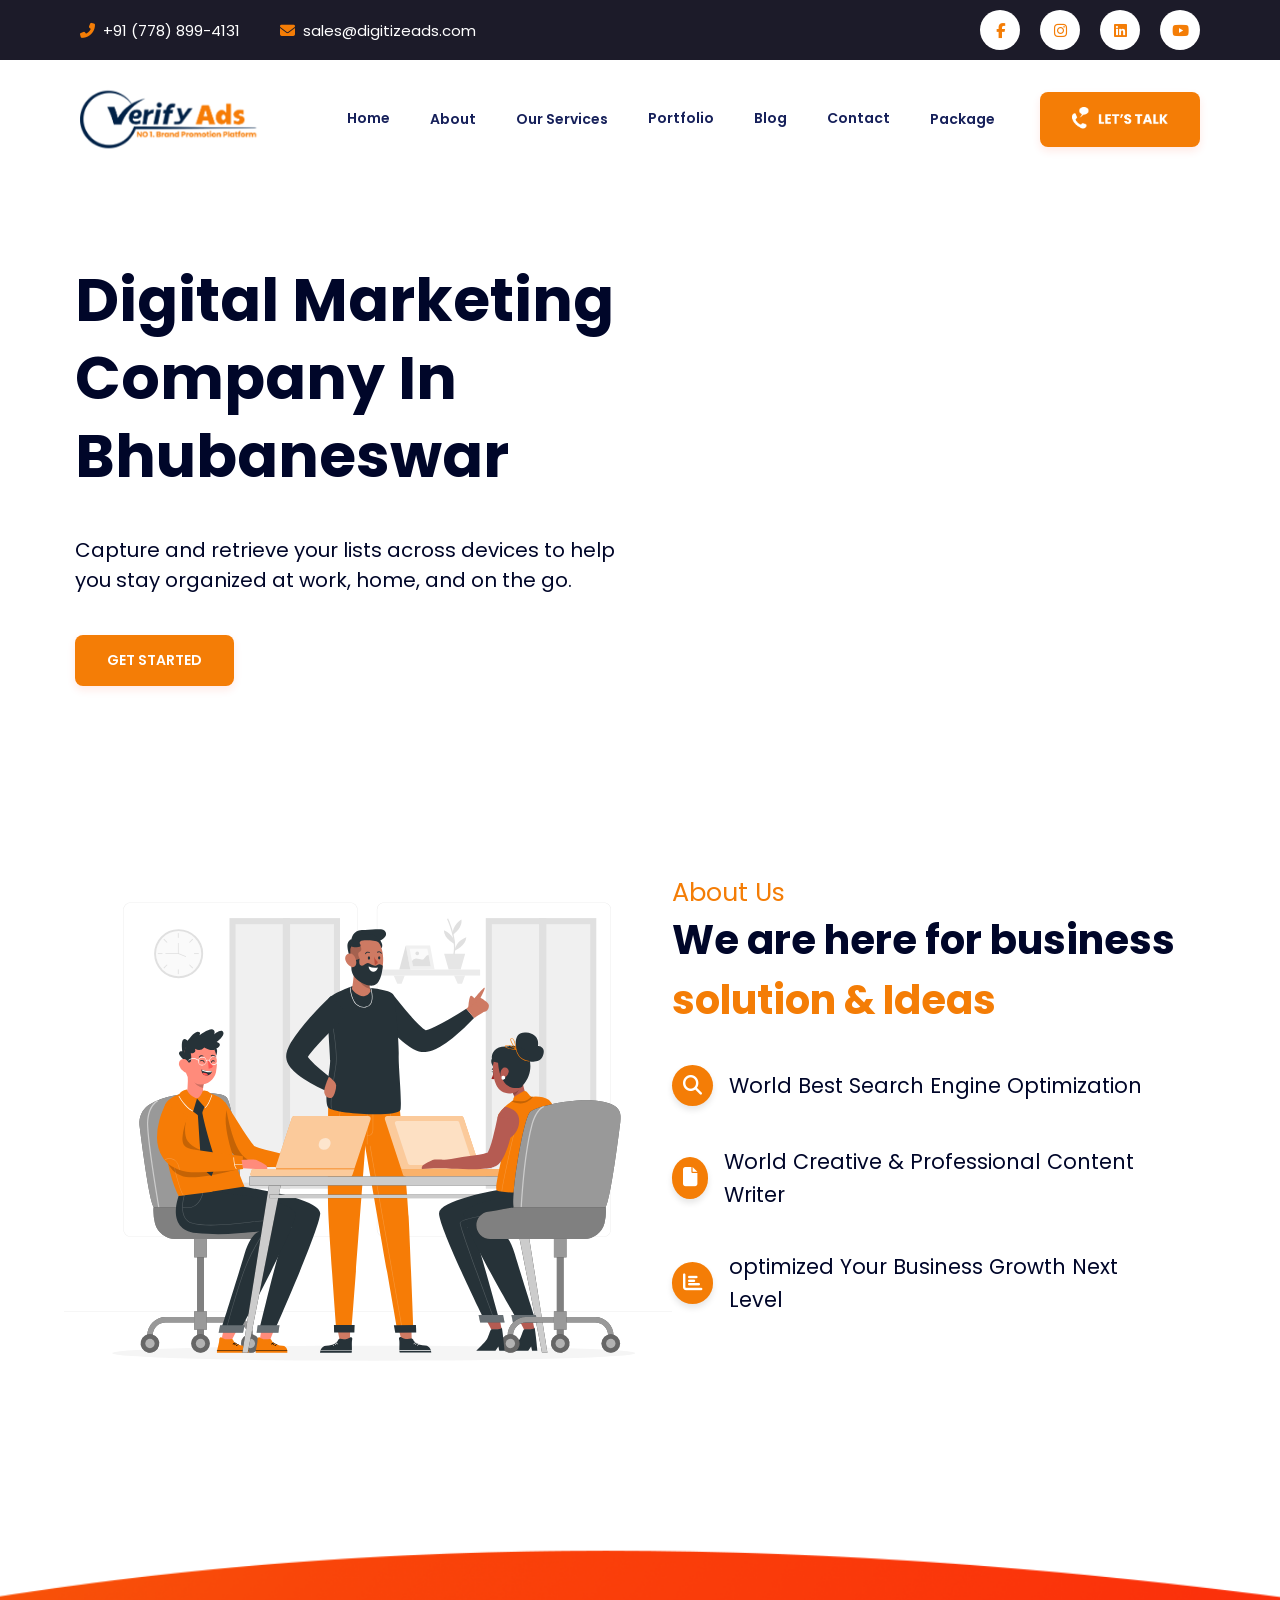
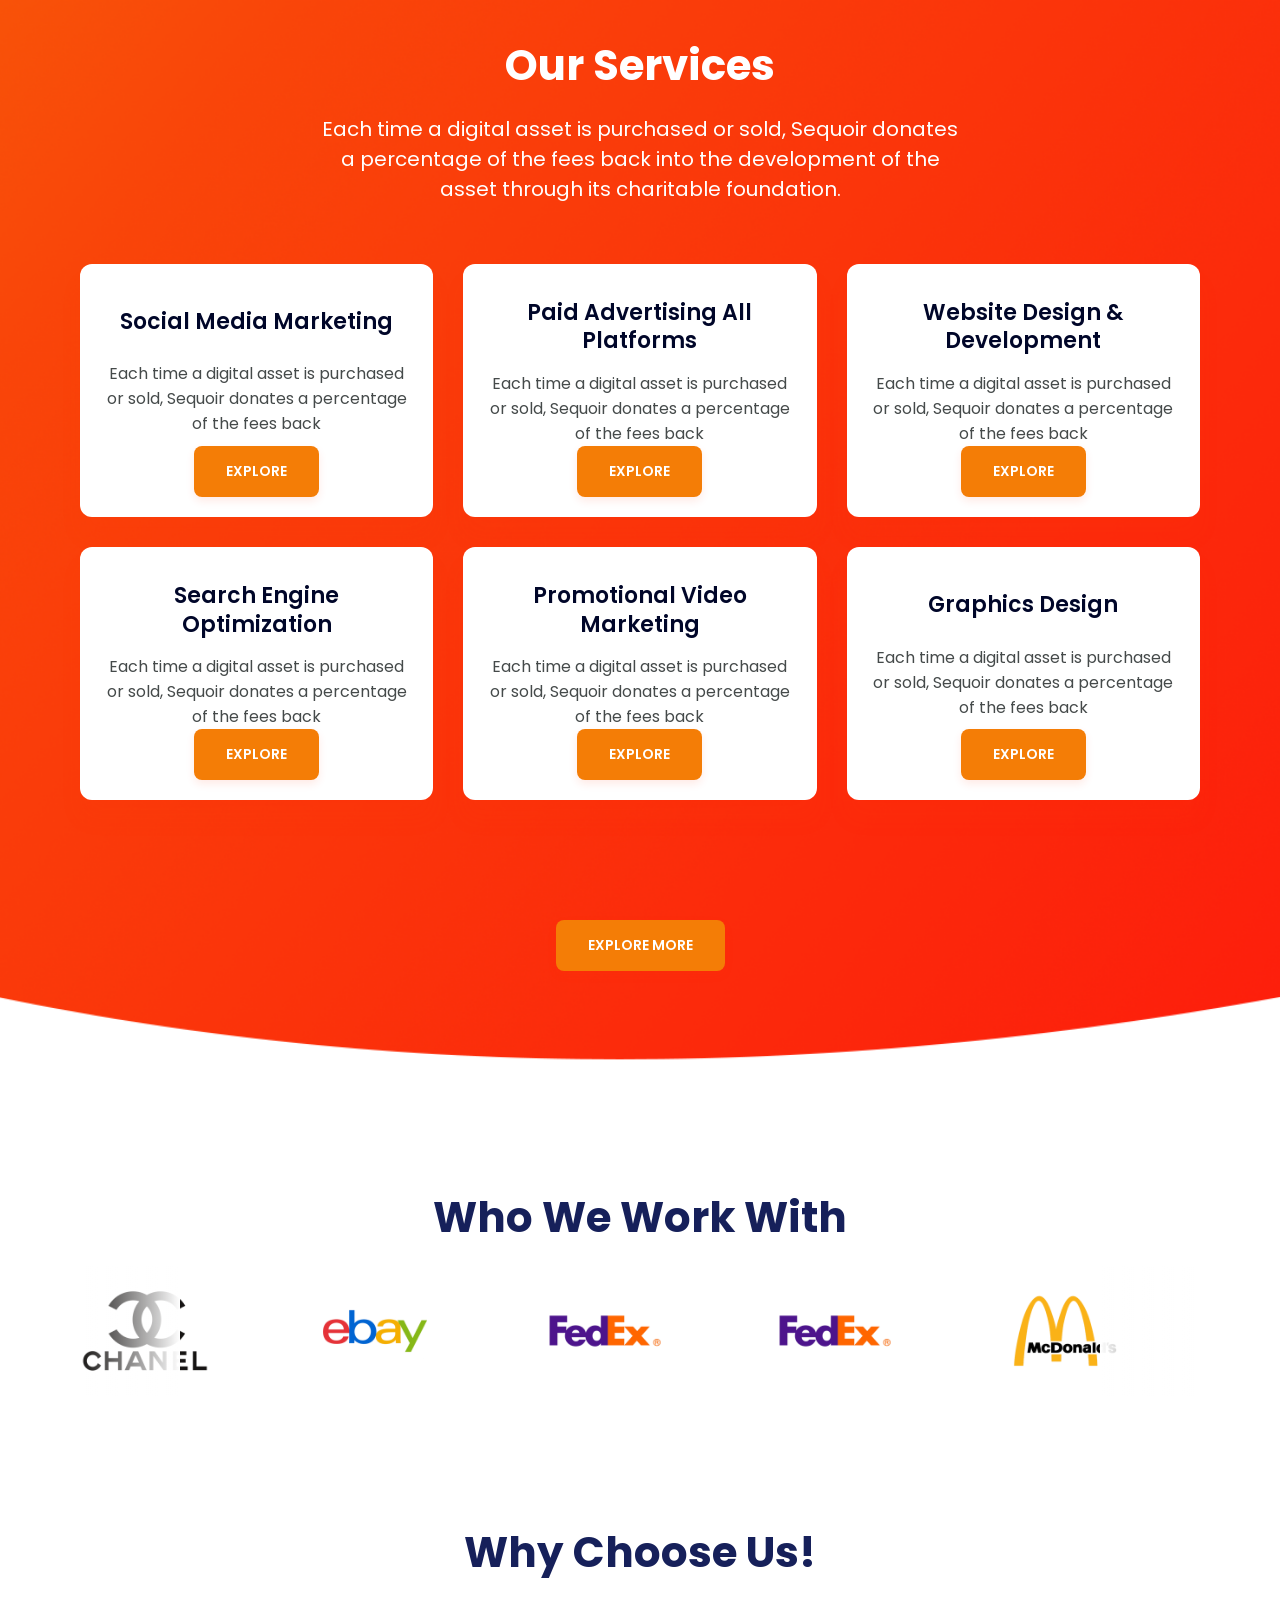
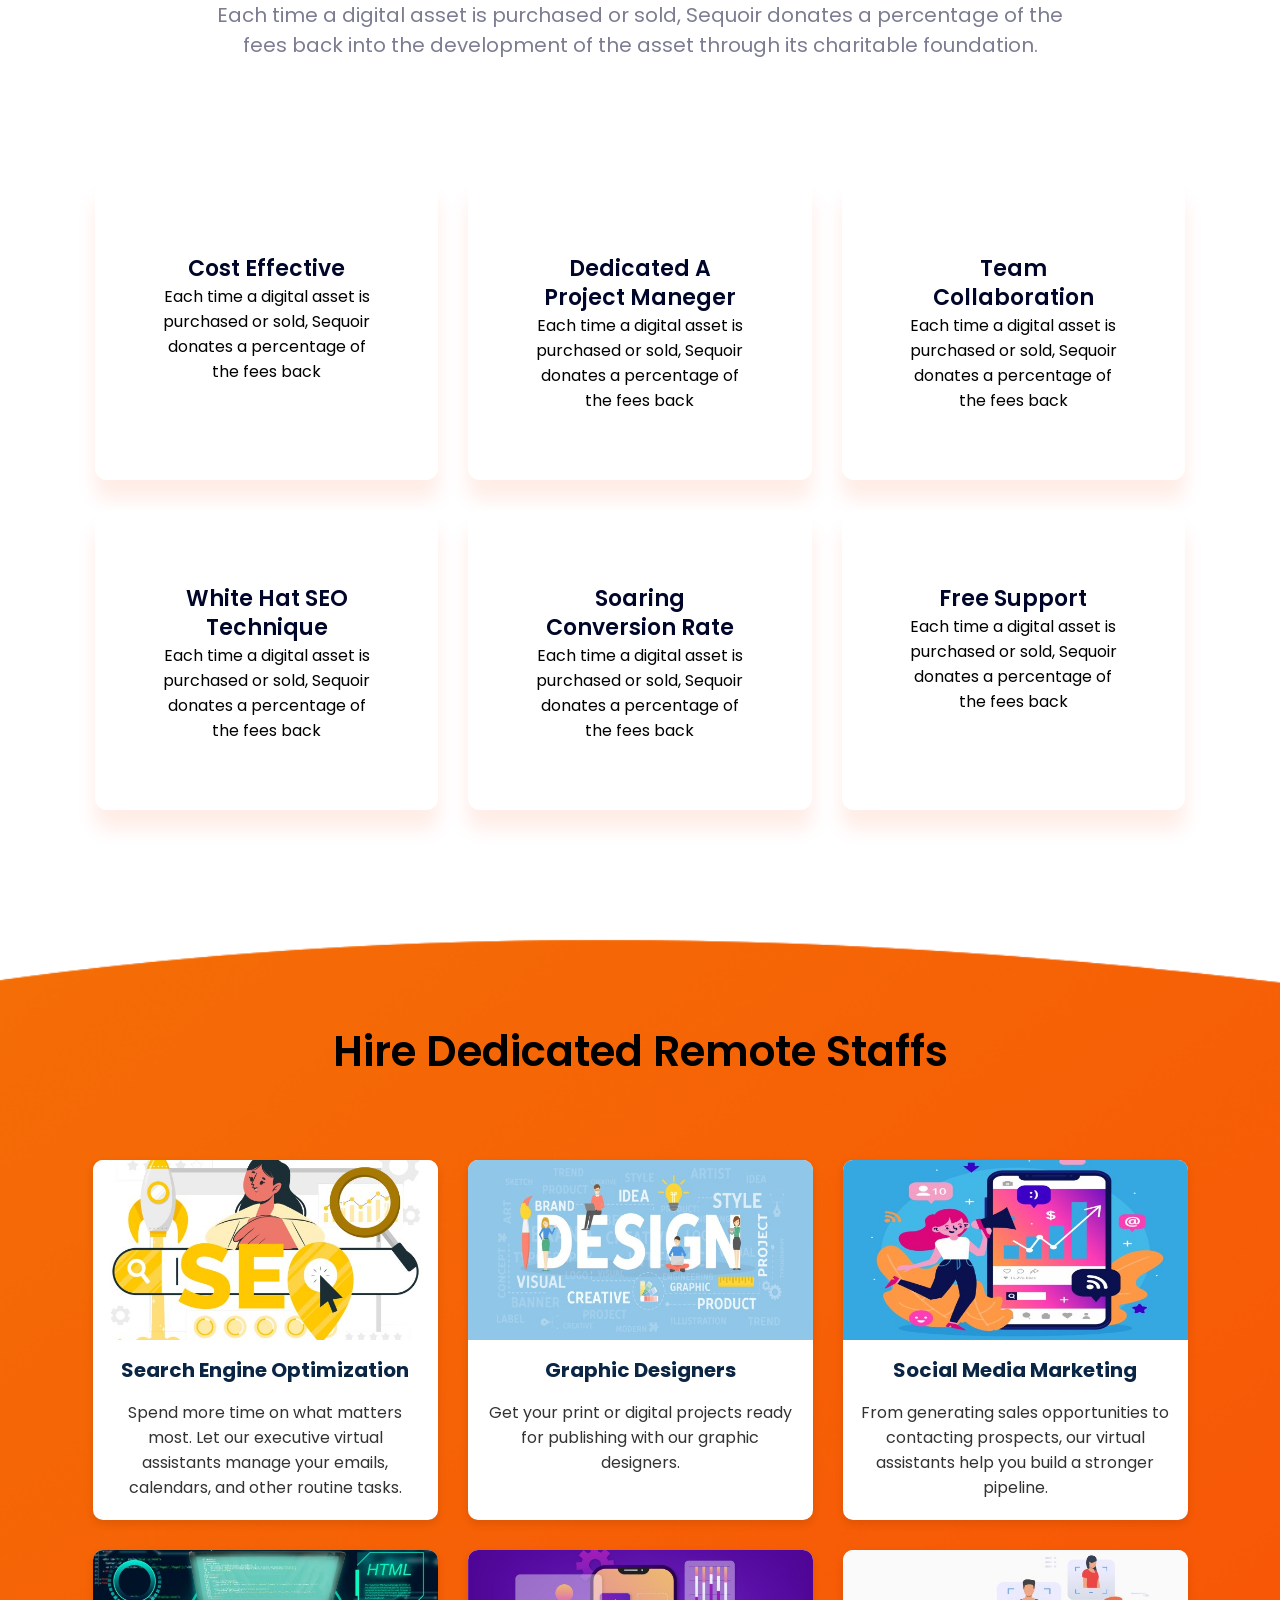
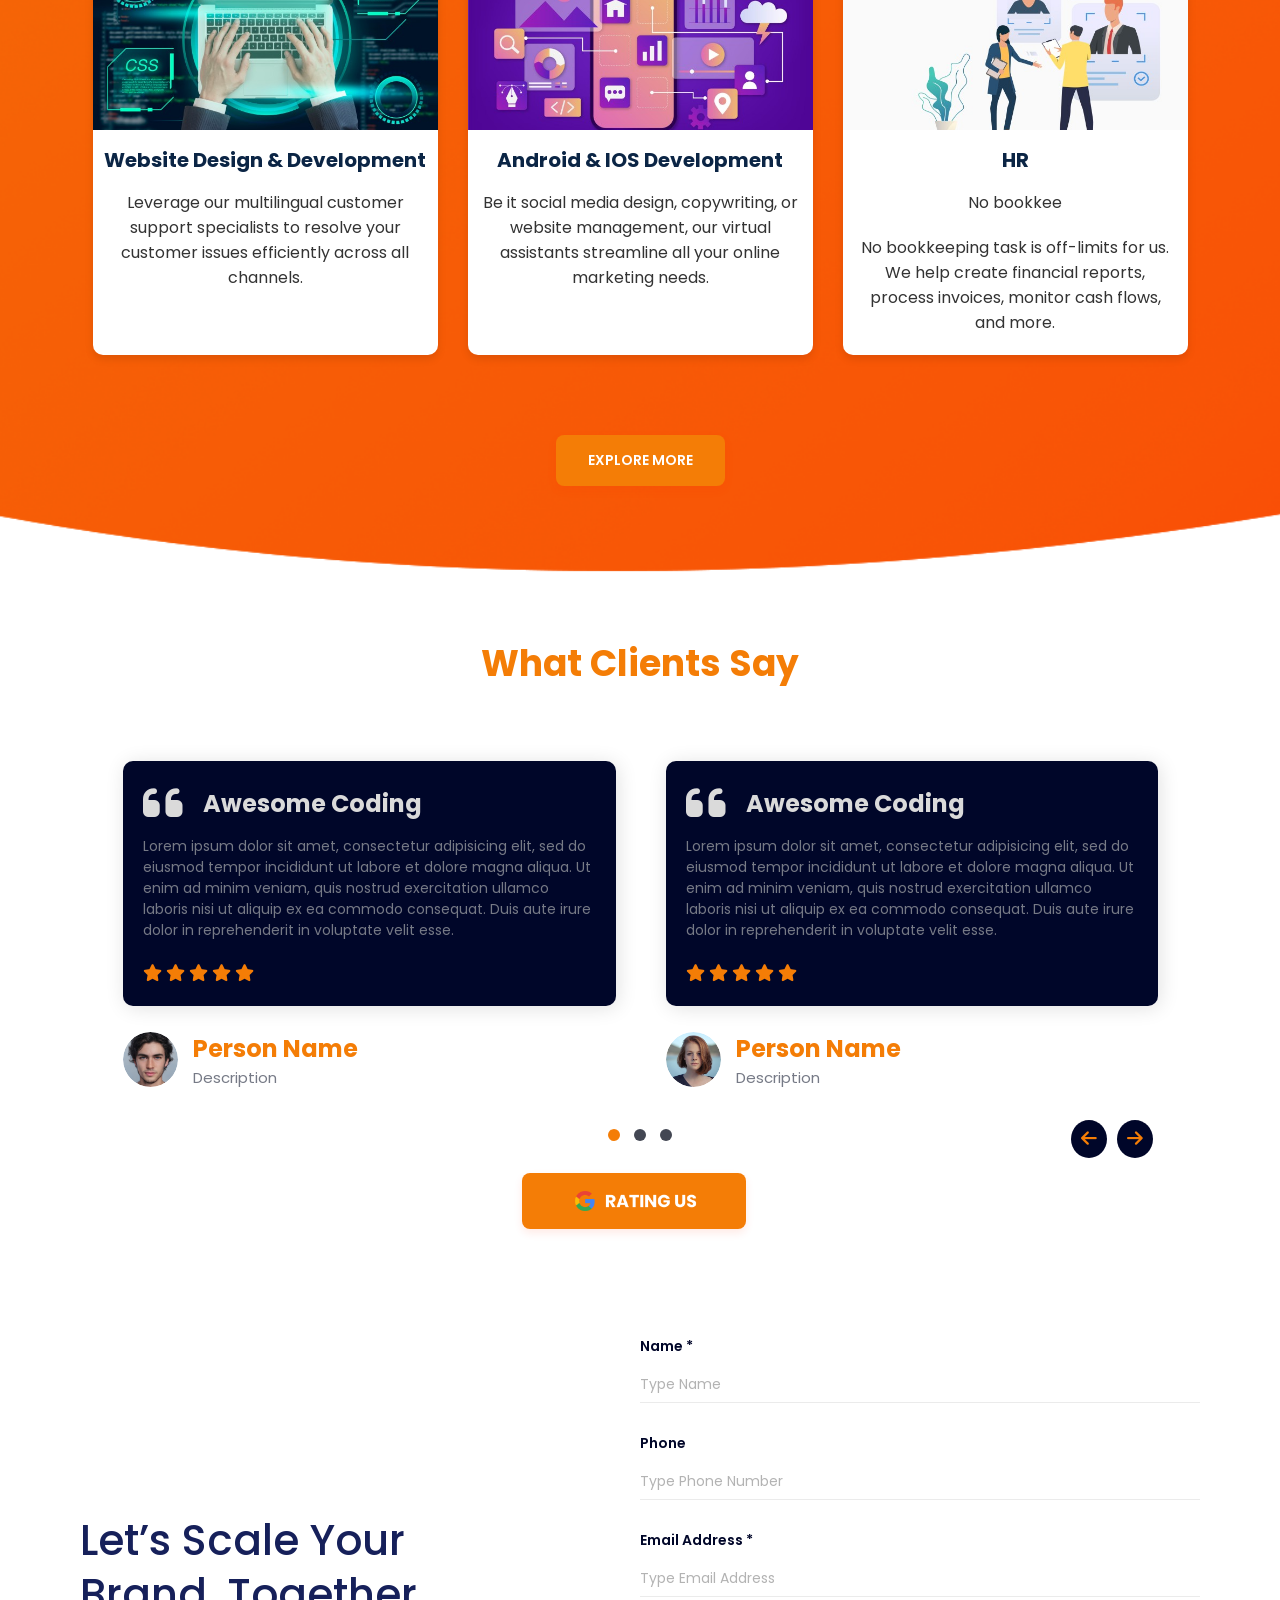
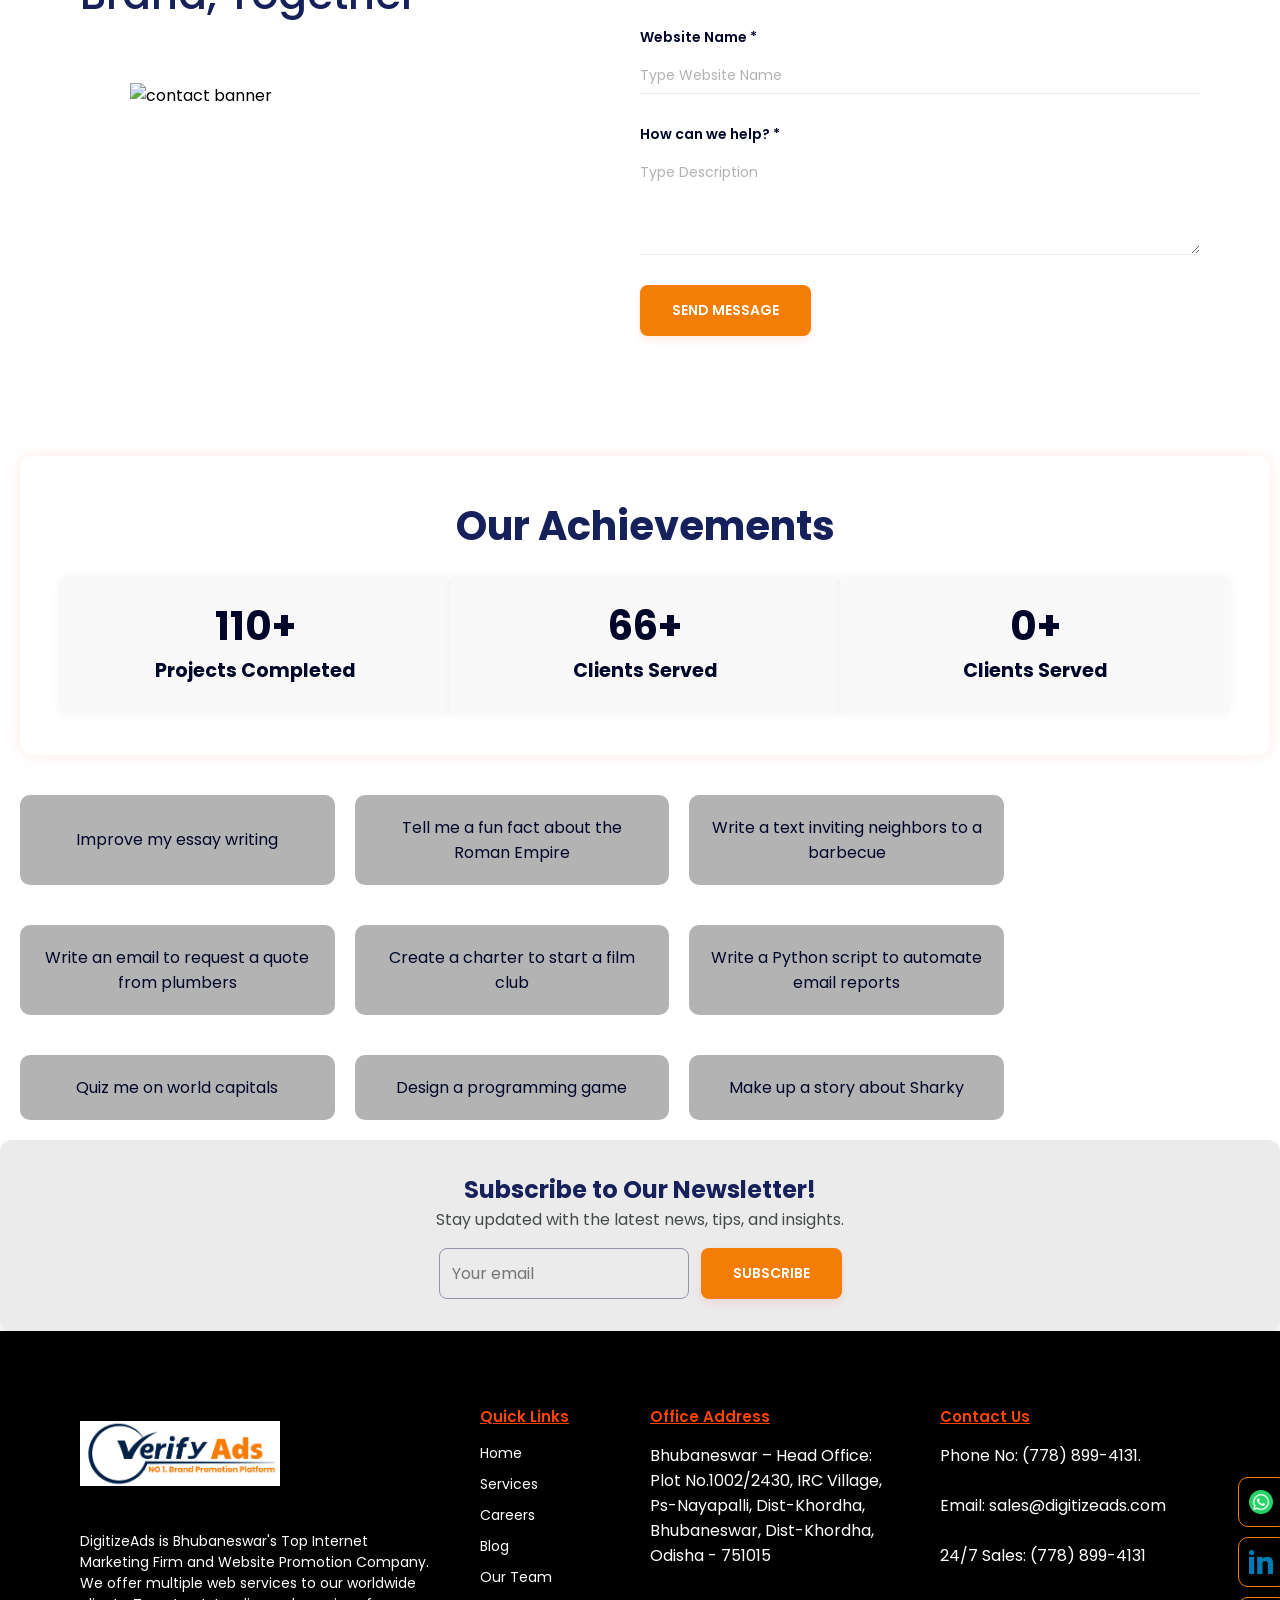
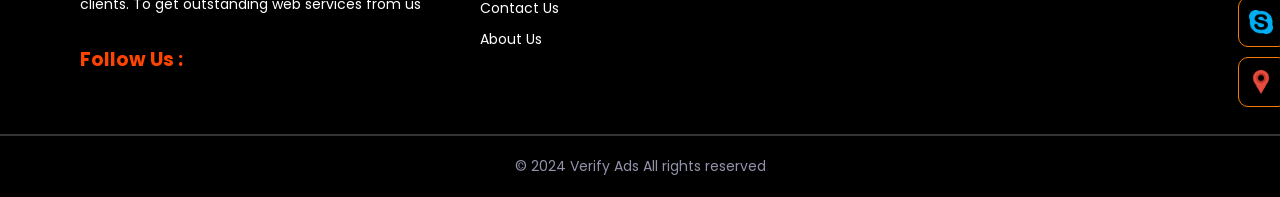
==== commit 10a7c4b6: "new" ====
--- a/index.html
+++ b/index.html
@@ -4,7 +4,7 @@
 <head>
   <meta charset="UTF-8">
   <meta http-equiv="X-UA-Compatible" content="IE=edge">
-  <meta name="viewport" content="width=device-width, initial-scale=1.2">
+  <meta name="viewport" content="width=device-width, initial-scale=1.0">
   <title>Veryfy Ads</title>
   <link rel="stylesheet" href="https://cdnjs.cloudflare.com/ajax/libs/font-awesome/5.15.3/css/all.min.css"
     integrity="sha512-iBBXm8fW90+nuLcSKlbmrPcLa0OT92xO1BIsZ+ywDWZCvqsWgccV3gFoRBv0z+8dLJgyAHIhR35VZc2oM/gI1w=="
--- a/assets/css/style.css
+++ b/assets/css/style.css
@@ -107,8 +107,13 @@
 }
 
 body {
-  background: var(--white);
-  overflow-x: hidden;
+    background: var(--white);
+    overflow-x: hidden;
+    transform: scale(1.0);
+    -webkit-transform: scale(1.0);
+    -moz-transform: scale(1.0);
+    -ms-transform: scale(1.0);
+    -o-transform: scale(1.0);
 }
 
 ::-webkit-scrollbar {
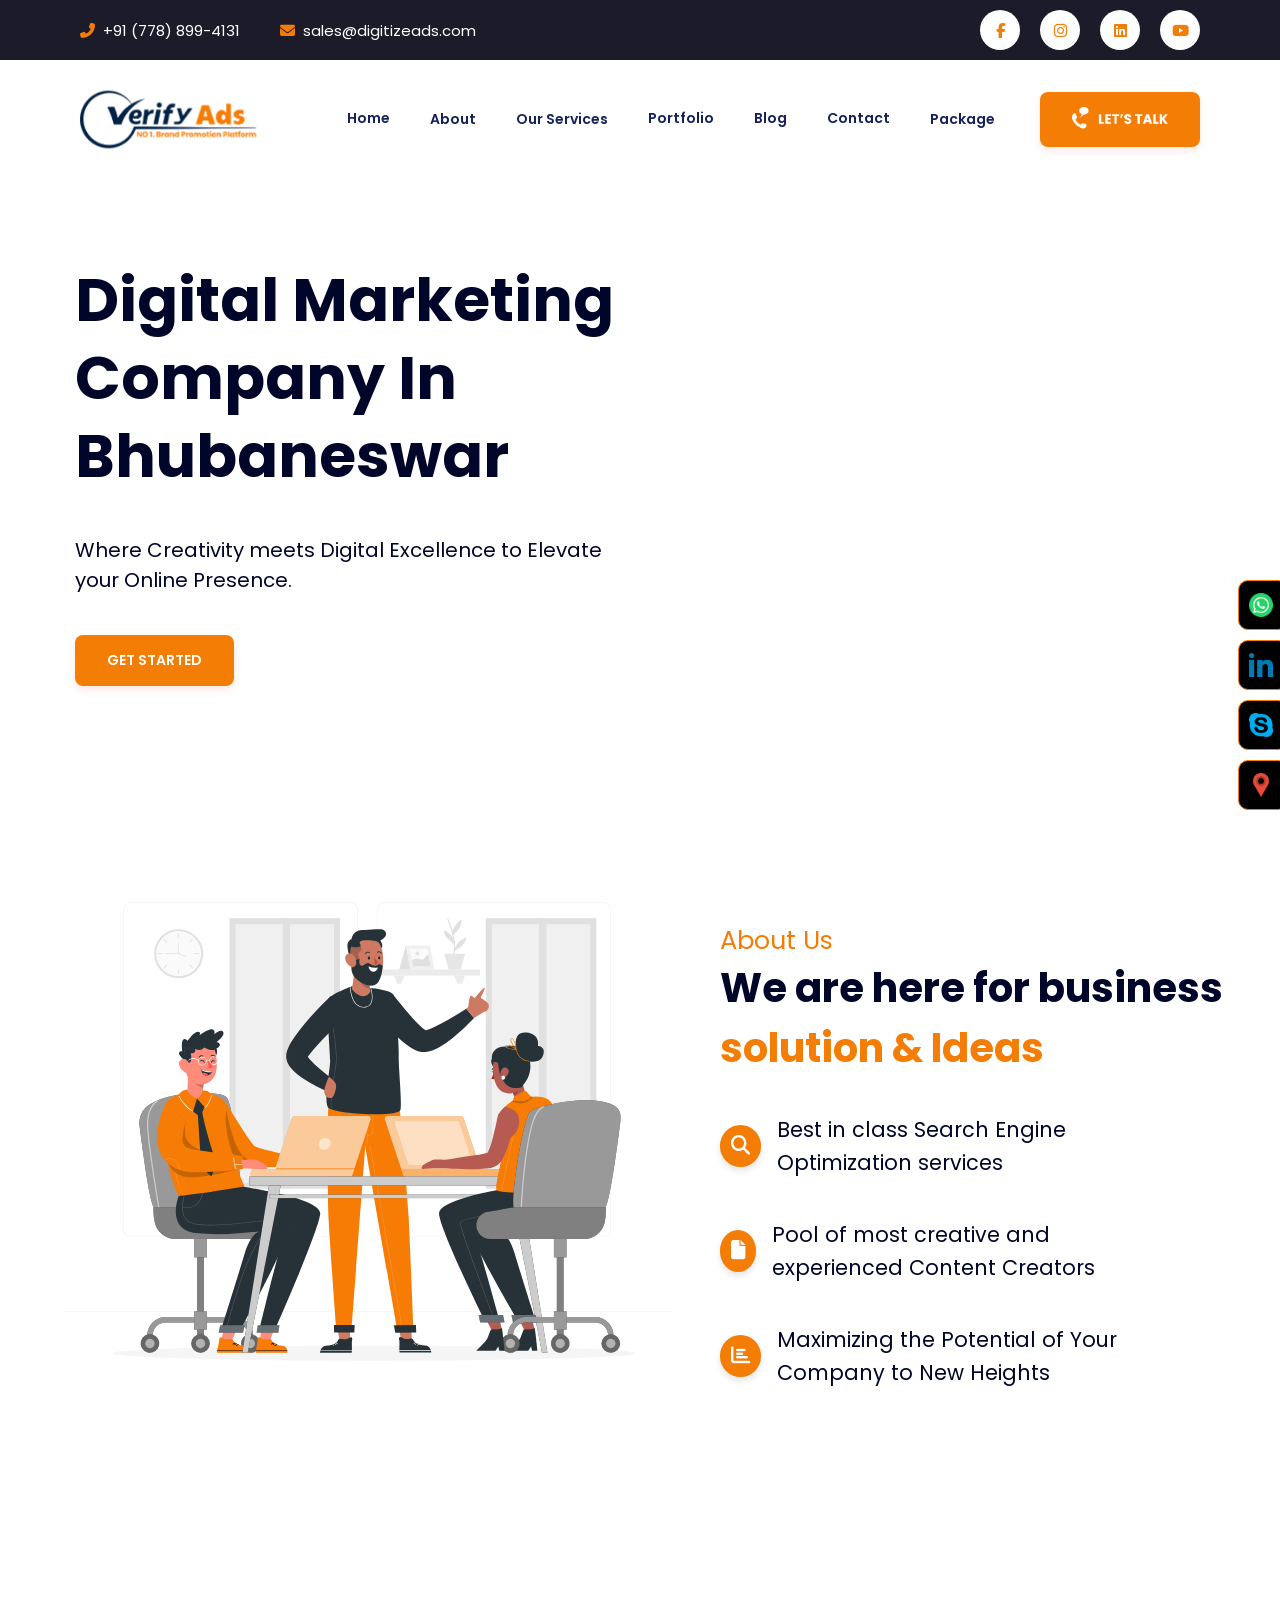
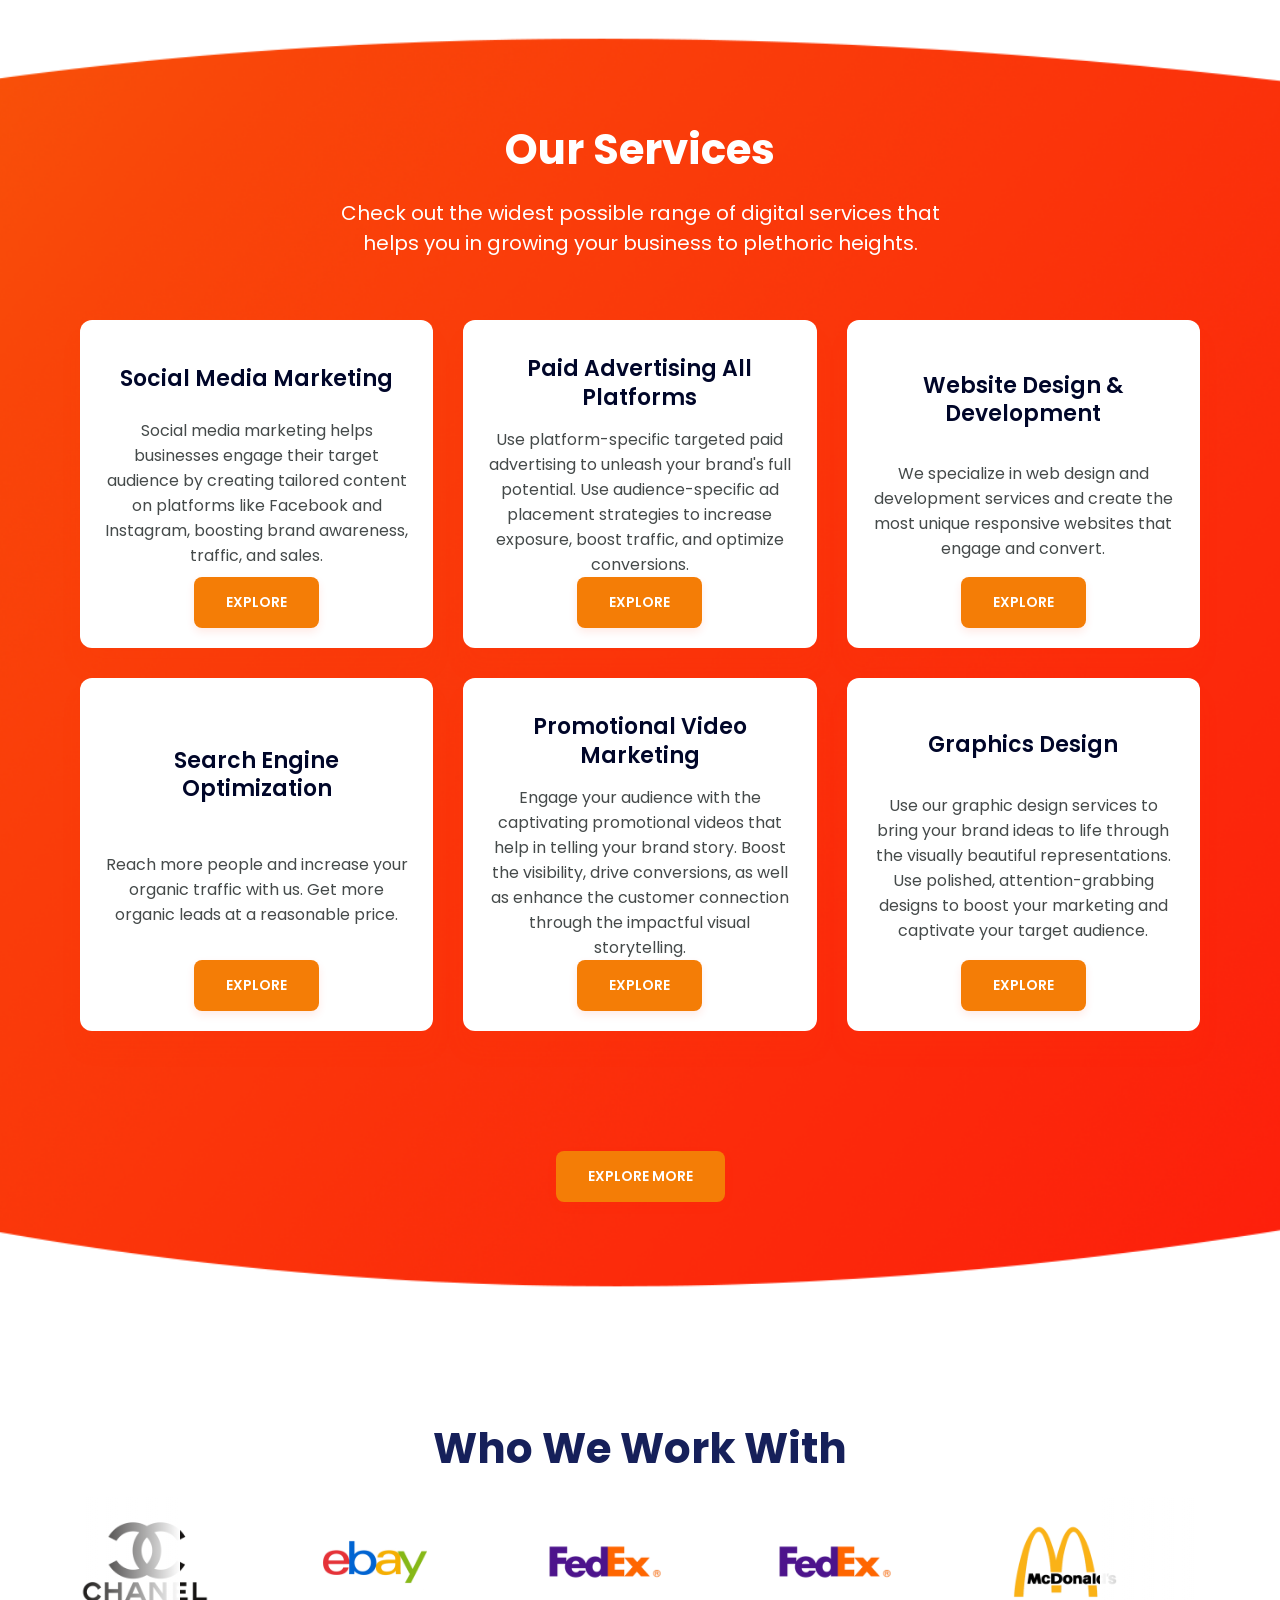
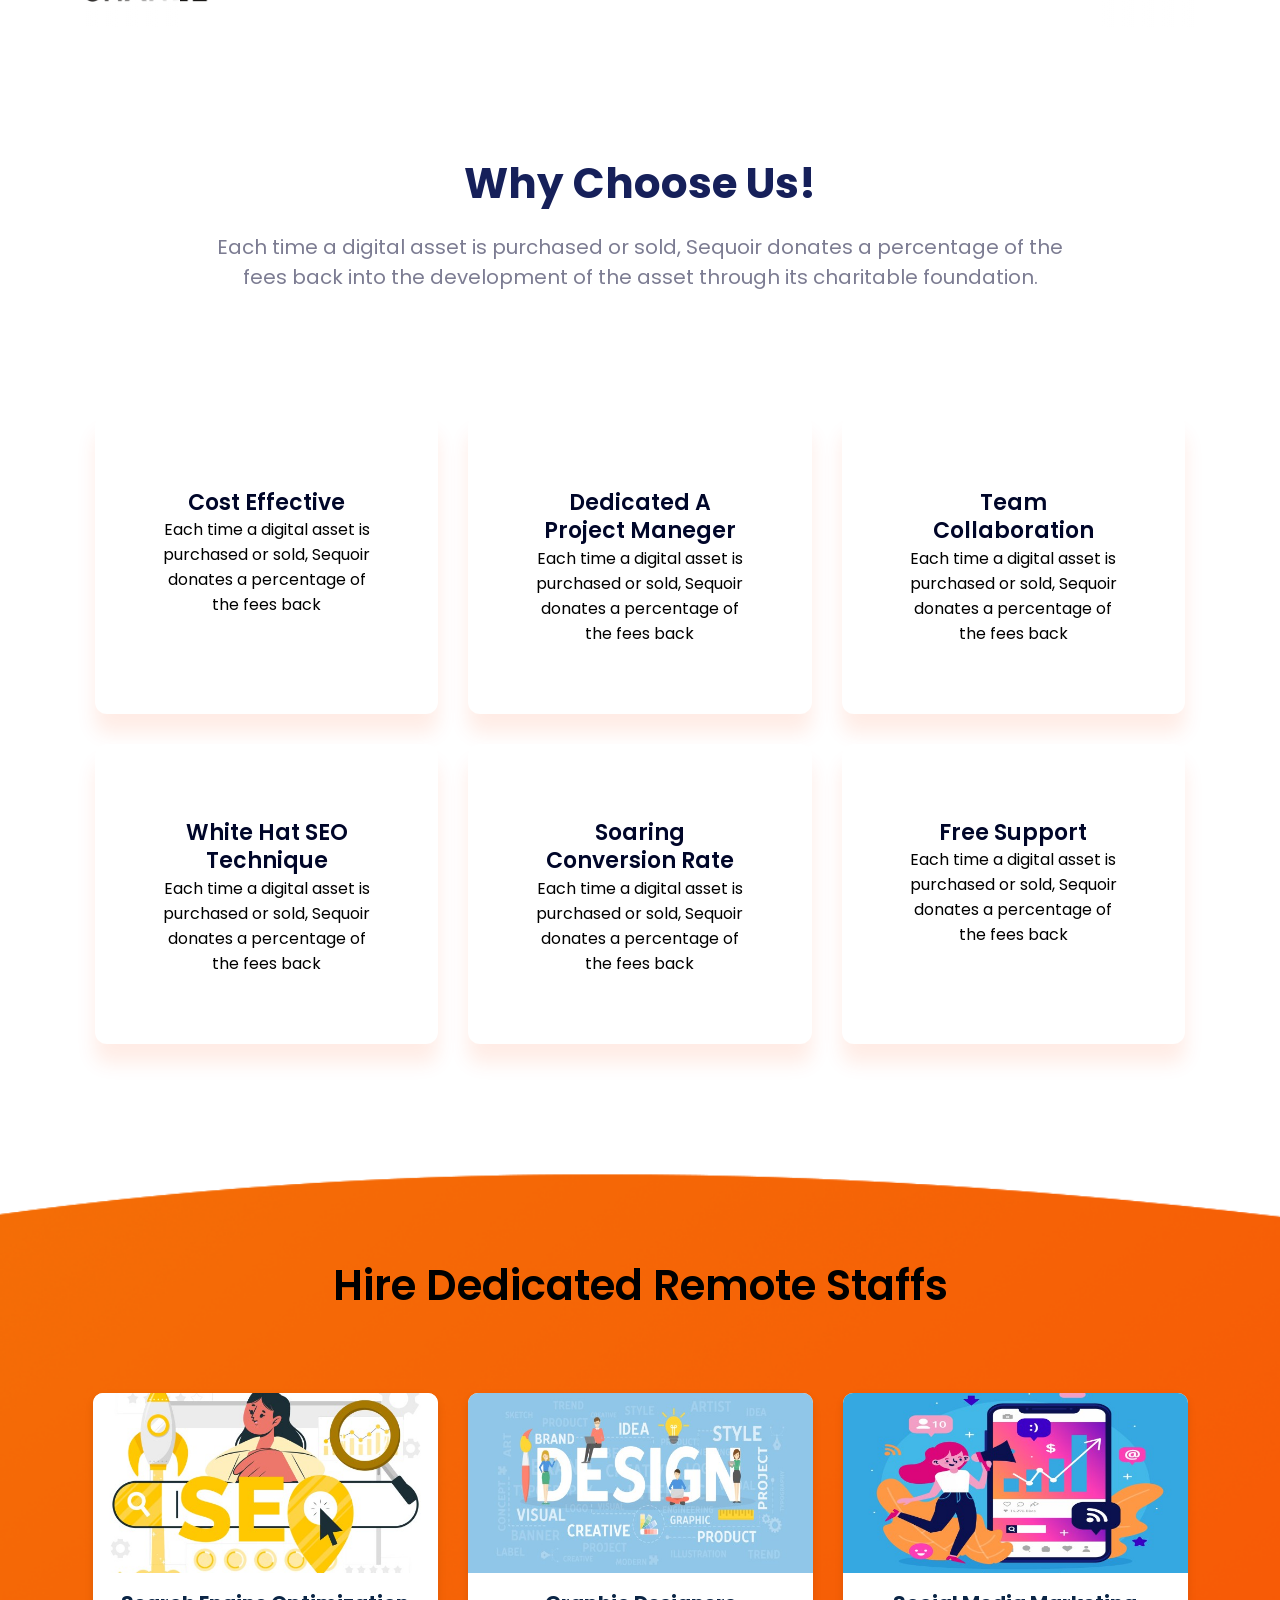
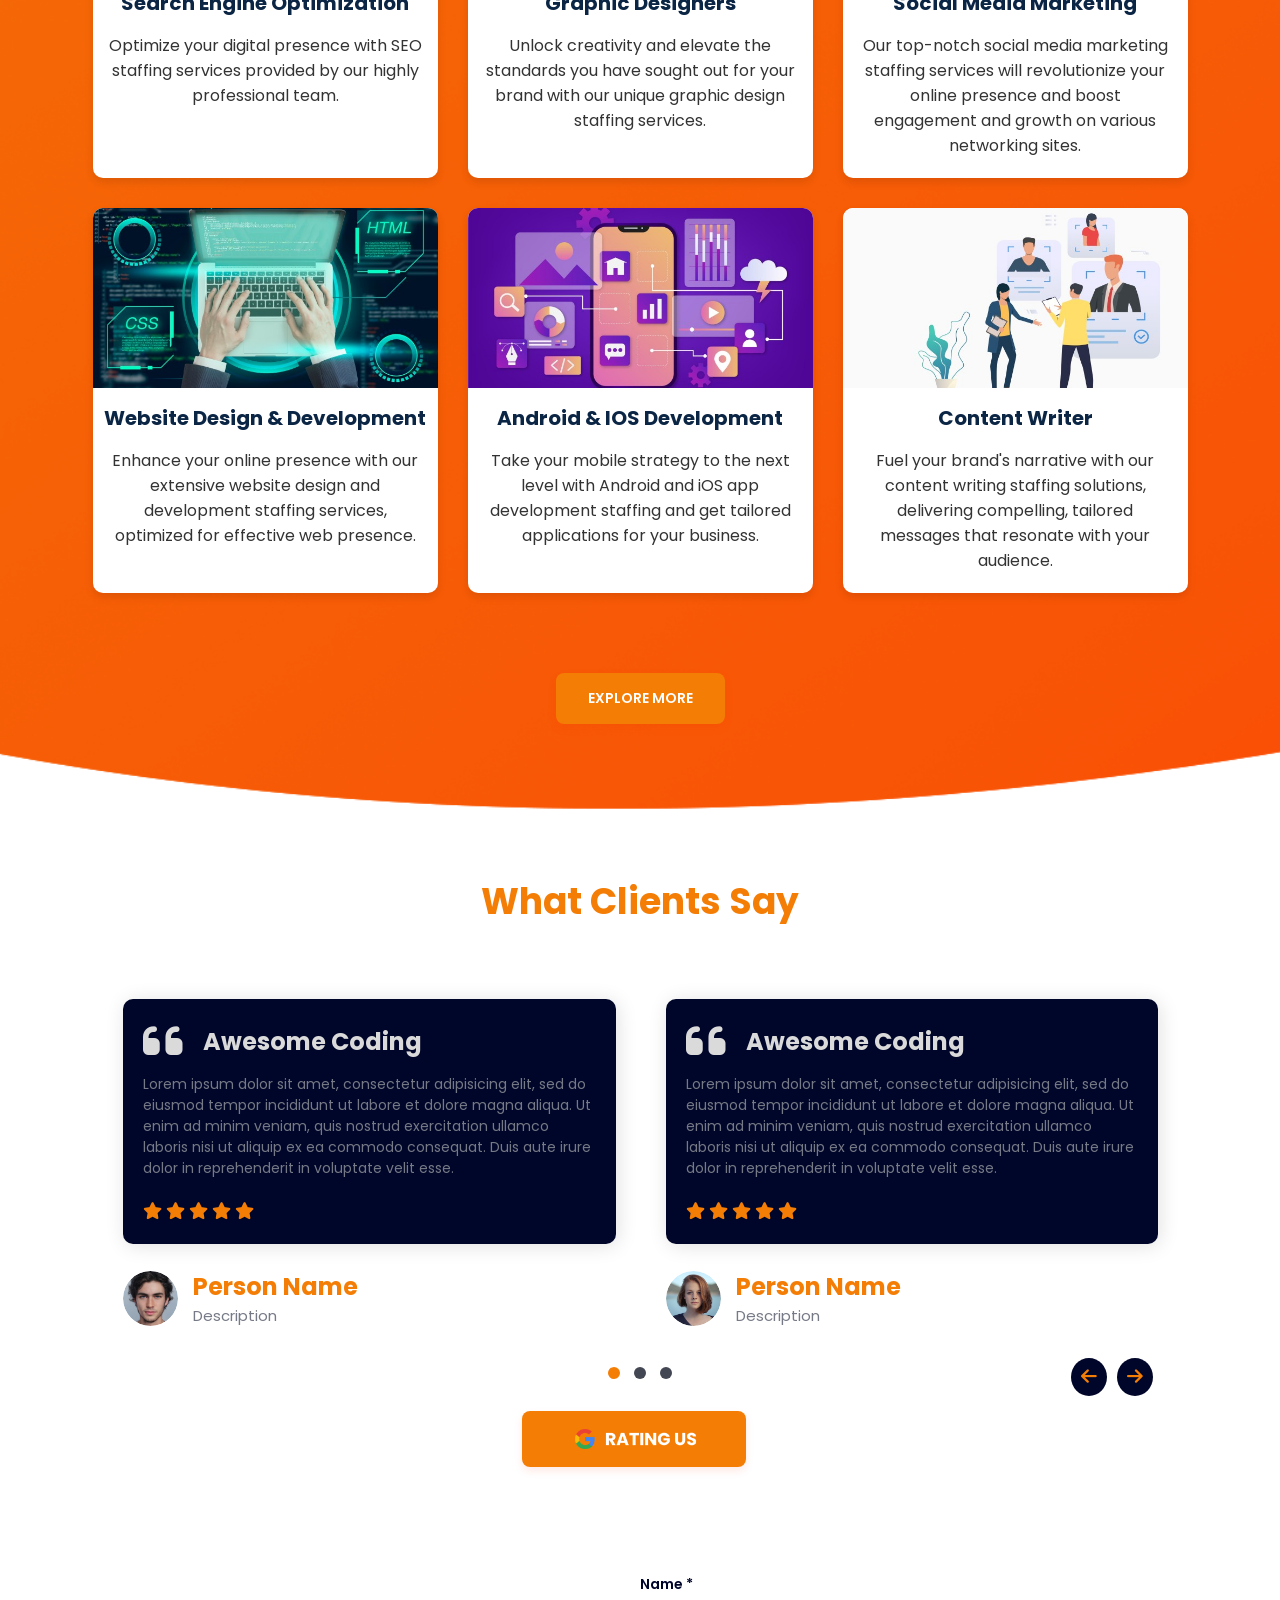
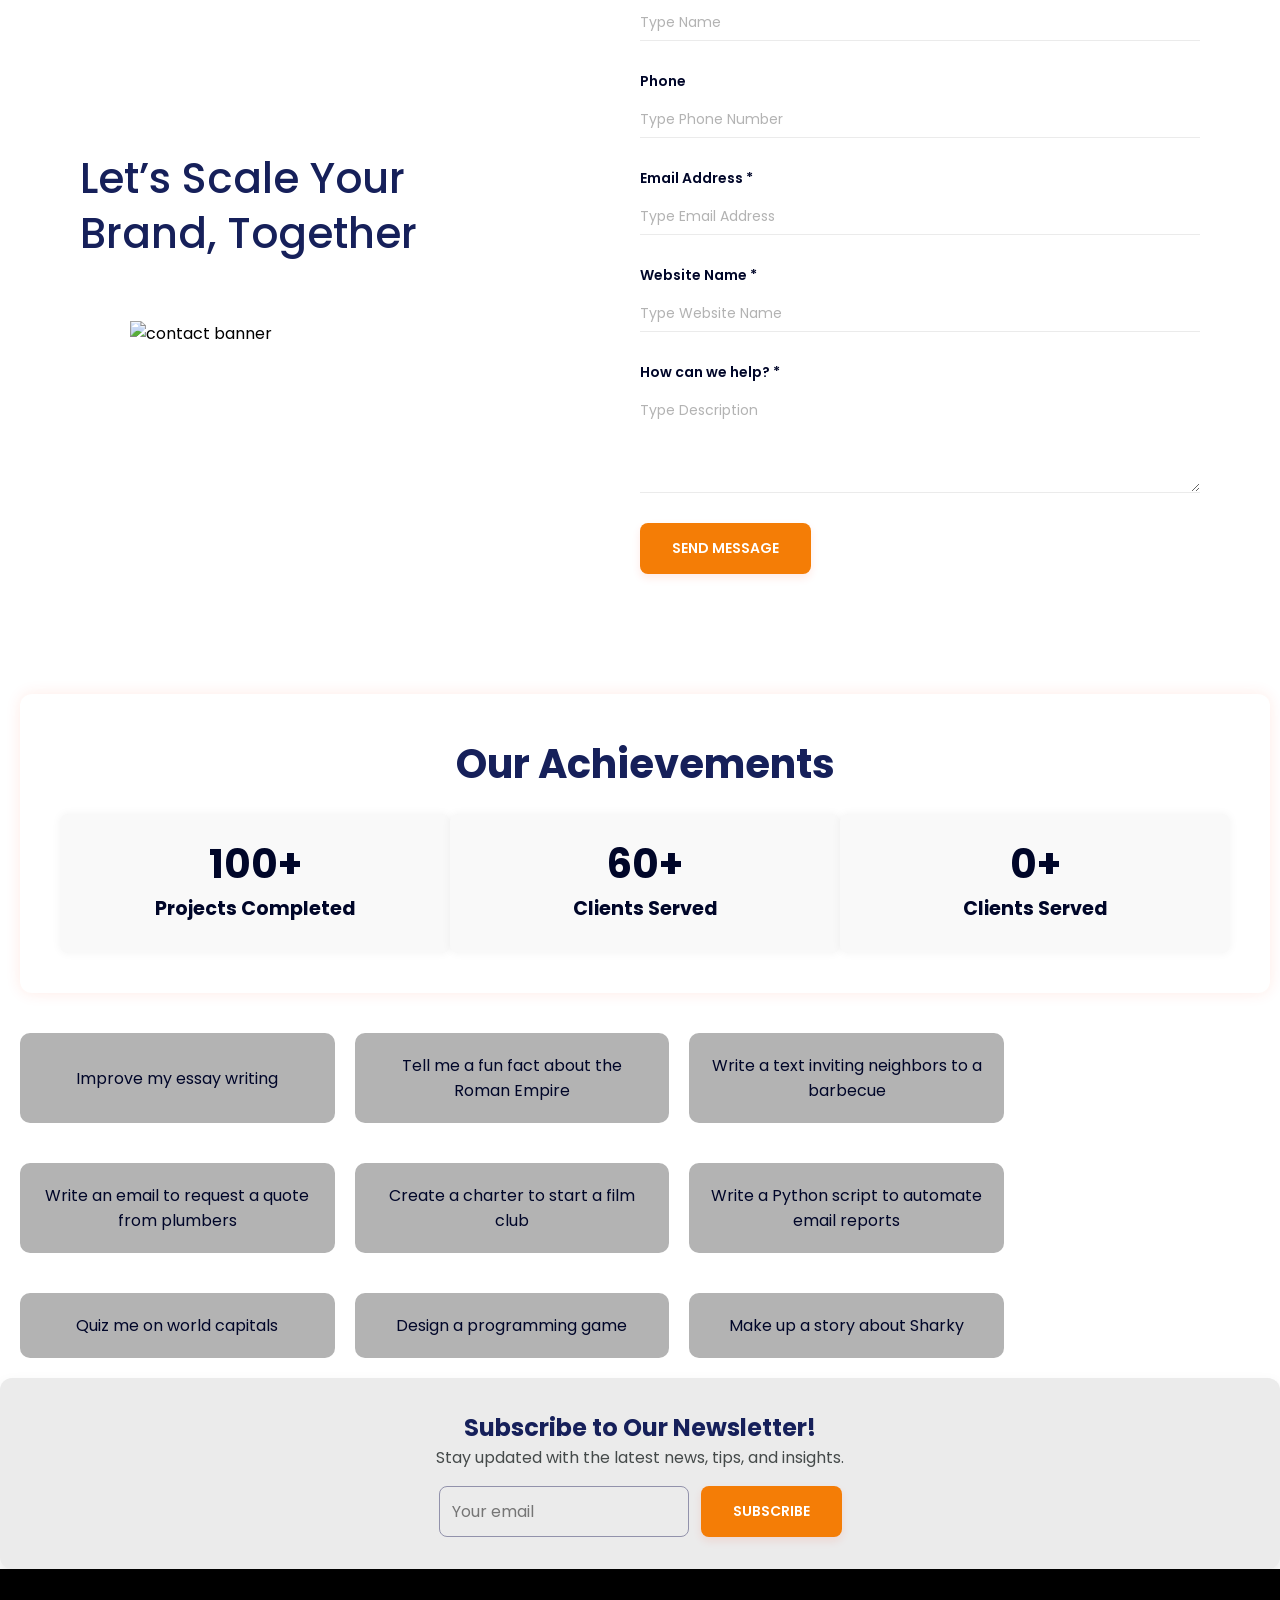
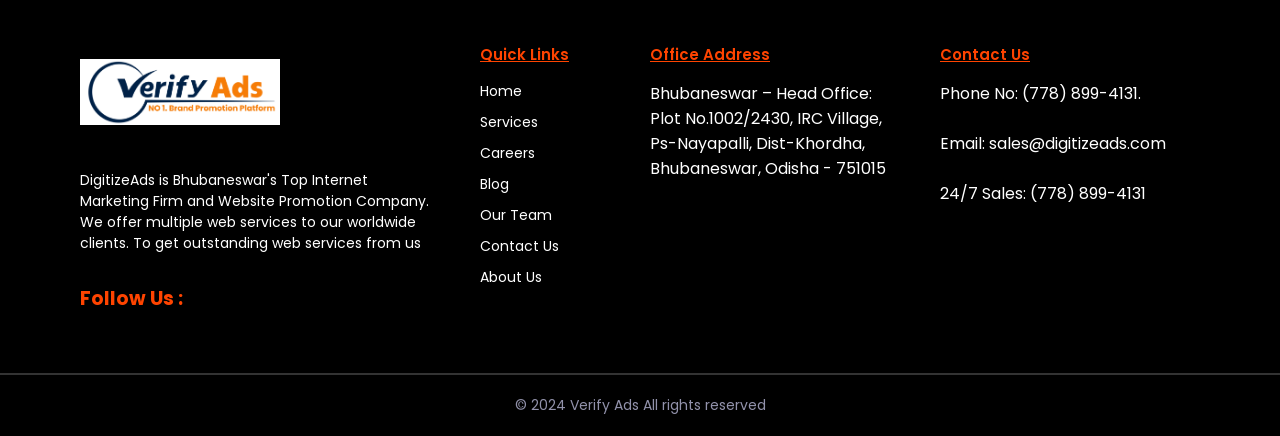
==== commit 9ec8d653: "new" ====
--- a/index.html
+++ b/index.html
@@ -176,7 +176,7 @@
           <h1 class="h1 hero-title">Digital marketing company in Bhubaneswar</h1>
 
           <p class="hero-text">
-            Capture and retrieve your lists across devices to help you stay organized at work, home, and on the go.
+            Where Creativity meets Digital Excellence to Elevate your Online Presence.
           </p>
 
 
@@ -220,19 +220,19 @@
               <div class="aboutus-feature-one">
                 <span><i class="fa fa-search aboutus-icon"></i> </span>
                 <span class="aboutus-feature-items">
-                  World Best Search Engine Optimization
+                	Best in class Search Engine Optimization services
                 </span>
               </div>
               <div class="aboutus-feature-one">
                 <span><i class="fa fa-file aboutus-icon"></i> </span>
                 <span class="aboutus-feature-items">
-                  World Creative & Professional Content Writer
+                  Pool of most creative and experienced Content Creators
                 </span>
               </div>
               <div class="aboutus-feature-one">
                 <span><i class="fa fa-bar-chart aboutus-icon"></i> </span>
                 <span class="aboutus-feature-items">
-                  optimized Your Business Growth Next Level
+                  Maximizing the Potential of Your Company to New Heights
                 </span>
                 <!-- </div>
                      <a href="" class="aboutus-btn">Contact Us</a>
@@ -250,9 +250,7 @@
           <h2 class="h2 section-title">Our Services</h2>
 
           <p class="section-text">
-            Each time a digital asset is purchased or sold, Sequoir donates a percentage of the fees back into the
-            development of
-            the asset through its charitable foundation.
+            Check out the widest possible range of digital services that helps you in growing your business to plethoric heights.
           </p>
 
           <ul class="about-list">
@@ -267,7 +265,7 @@
                 <h3 class="h3 card-title">Social Media Marketing</h3>
 
                 <p class="card-text">
-                  Each time a digital asset is purchased or sold, Sequoir donates a percentage of the fees back
+                  Social media marketing helps businesses engage their target audience by creating tailored content on platforms like Facebook and Instagram, boosting brand awareness, traffic, and sales.
                 </p>
 
                 <a href="smo.html" class="btn btn-primary">Explore</a>
@@ -284,7 +282,7 @@
                 <h3 class="h3 card-title">Paid Advertising All platforms</h3>
 
                 <p class="card-text">
-                  Each time a digital asset is purchased or sold, Sequoir donates a percentage of the fees back
+                  Use platform-specific targeted paid advertising to unleash your brand's full potential. Use audience-specific ad placement strategies to increase exposure, boost traffic, and optimize conversions.
                 </p>
 
                 <a href="paidadd.html" class="btn btn-primary">Explore</a>
@@ -301,7 +299,7 @@
                 <h3 class="h3 card-title">Website Design & Development</h3>
 
                 <p class="card-text">
-                  Each time a digital asset is purchased or sold, Sequoir donates a percentage of the fees back
+                  We specialize in web design and development services and create the most unique responsive websites that engage and convert.
                 </p>
 
                 <a href="web.html" class="btn btn-primary">Explore</a>
@@ -318,7 +316,7 @@
                 <h3 class="h3 card-title">Search Engine Optimization </h3>
 
                 <p class="card-text">
-                  Each time a digital asset is purchased or sold, Sequoir donates a percentage of the fees back
+                  Reach more people and increase your organic traffic with us. Get more organic leads at a reasonable price.
                 </p>
 
                 <a href="seo.html" class="btn btn-primary">Explore</a>
@@ -335,7 +333,7 @@
                 <h3 class="h3 card-title">Promotional Video Marketing</h3>
 
                 <p class="card-text">
-                  Each time a digital asset is purchased or sold, Sequoir donates a percentage of the fees back
+                  Engage your audience with the captivating promotional videos that help in telling your brand story. Boost the visibility, drive conversions, as well as enhance the customer connection through the impactful visual storytelling.
                 </p>
 
                 <a href="promotion.html" class="btn btn-primary">Explore</a>
@@ -352,7 +350,7 @@
                 <h3 class="h3 card-title">Graphics Design</h3>
 
                 <p class="card-text">
-                  Each time a digital asset is purchased or sold, Sequoir donates a percentage of the fees back
+                  Use our graphic design services to bring your brand ideas to life through the visually beautiful representations. Use polished, attention-grabbing designs to boost your marketing and captivate your target audience.
                 </p>
 
                 <a href="graphics.html" class="btn btn-primary">Explore</a>
@@ -530,38 +528,32 @@
           <div class="role-card">
             <img src="./assets/img/seo1.jpg" alt="Executive Assistants">
             <h3>Search Engine Optimization</h3>
-            <p>Spend more time on what matters most. Let our executive virtual assistants manage your emails,
-              calendars, and other routine tasks.</p>
+            <p>Optimize your digital presence with SEO staffing services provided by our highly professional team.</p>
           </div>
           <div class="role-card">
             <img src="./assets/img/design.jpg" alt="Graphic Designers">
             <h3>Graphic Designers</h3>
-            <p>Get your print or digital projects ready for publishing with our graphic designers.</p>
+            <p>Unlock creativity and elevate the standards you have sought out for your brand with our unique graphic design staffing services.</p>
           </div>
           <div class="role-card">
             <img src="./assets/img/smo1.jpg" alt="Prospect Appointment Setters">
             <h3>Social Media Marketing</h3>
-            <p>From generating sales opportunities to contacting prospects, our virtual assistants help you build a
-              stronger pipeline.</p>
+            <p>Our top-notch social media marketing staffing services will revolutionize your online presence and boost engagement and growth on various networking sites.</p>
           </div>
           <div class="role-card">
             <img src="./assets/img/programming.jpg" alt="Call Center Specialists">
             <h3>Website Design & Development</h3>
-            <p>Leverage our multilingual customer support specialists to resolve your customer issues efficiently
-              across all channels.</p>
+            <p>Enhance your online presence with our extensive website design and development staffing services, optimized for effective web presence.</p>
           </div>
           <div class="role-card">
             <img src="./assets/img/android.jpg" alt="Marketing Assistants">
             <h3>Android & IOS Development</h3>
-            <p>Be it social media design, copywriting, or website management, our virtual assistants streamline all
-              your online marketing needs.</p>
+            <p>Take your mobile strategy to the next level with Android and iOS app development staffing and get tailored applications for your business.</p>
           </div>
           <div class="role-card">
             <img src="./assets/img/hr.jpg" alt="Bookkeepers">
-            <h3>HR</h3>
-            <p>No bookkee
-            <p>No bookkeeping task is off-limits for us. We help create financial reports, process invoices, monitor
-              cash flows, and more.</p>
+            <h3>Content Writer</h3>
+            <p>Fuel your brand's narrative with our content writing staffing solutions, delivering compelling, tailored messages that resonate with your audience.</p>
           </div>
         </div>
         <div class="explore-more-container">
@@ -1014,7 +1006,7 @@
           </li>
 
           <p class="office-address">Bhubaneswar – Head Office:
-            Plot No.1002/2430, IRC Village, Ps-Nayapalli, Dist-Khordha, Bhubaneswar, Dist-Khordha, Odisha - 751015</p>
+            Plot No.1002/2430, IRC Village, Ps-Nayapalli, Dist-Khordha, Bhubaneswar, Odisha - 751015</p>
 
         </ul>
 
--- a/assets/css/style.css
+++ b/assets/css/style.css
@@ -109,11 +109,7 @@
 body {
     background: var(--white);
     overflow-x: hidden;
-    transform: scale(1.0);
-    -webkit-transform: scale(1.0);
-    -moz-transform: scale(1.0);
-    -ms-transform: scale(1.0);
-    -o-transform: scale(1.0);
+   
 }
 
 ::-webkit-scrollbar {
@@ -594,85 +590,6 @@
   border-radius: 0 0 5px 5px;
 }
 
-/* Hire Developer Button Section */
-.hire-developer-wrapper {
-  position: absolute;
-  bottom: -125px; 
-  right: 30px;
-  z-index: 10;
-  perspective: 600px;
-}
-
-.hire-developer-btn {
-  background-color: var(--persian-rose);
-  color: #fff;
-  padding: 12px 25px;
-  border-radius: 50px; /* Circular button */
-  font-weight: bold;
-  font-size: 18px;
-  transition: transform 0.3s ease;
-}
-
-.hire-developer-btn:hover {
-  transform: rotate(10deg);
-  box-shadow: 0 4px 15px rgba(255, 64, 0, 0.555);
-}
-
-.hire-developer-btn {
-  position: relative;
-  background-color: #f3dd88; /* Soft yellow for a modern look */
-  color: #2c2c2c; /* Darker, cleaner text color */
-  width: 110px; /* Slightly bigger for modern look */
-  height: 110px;
-  border-radius: 50%; /* Perfect circle */
-  text-align: center;
-  line-height: 110px;
-  font-size: 15px;
-  font-family: "Poppins", sans-serif;
-  font-weight: 600;
-  box-shadow: 0px 10px 20px rgba(0, 0, 0, 0.15); /* Softer, modern shadow */
-  cursor: pointer;
-  transition: transform 0.3s ease, box-shadow 0.3s ease,
-    background-color 0.3s ease;
-  animation: pendulum-swing 2.5s infinite ease-in-out;
-  transform-origin: top center; /* Set the top center as the rotation point */
-}
-
-.hire-developer-btn::before {
-  content: "";
-  position: absolute;
-  top: -30px; /* Adjusted to look more balanced */
-  left: 50%;
-  transform: translateX(-50%);
-  width: 2px;
-  height: 60px; /* Extended the string for a modern feel */
-  background-color: #f3dd88; /* Matches the button */
-}
-
-@keyframes pendulum-swing {
-  0% {
-    transform: rotate(0deg);
-  }
-  25% {
-    transform: rotate(12deg); /* Softer swing for a subtle modern touch */
-  }
-  50% {
-    transform: rotate(0deg); /* Return to center */
-  }
-  75% {
-    transform: rotate(-12deg); /* Softer swing to the left */
-  }
-  100% {
-    transform: rotate(0deg); /* Return to center */
-  }
-}
-
-.hire-developer-btn:hover {
-  transform: scale(1.1); /* Slight increase in size for hover effect */
-  background-color: #e5c76f; /* Slightly darker on hover for contrast */
-  box-shadow: 0px 15px 25px rgba(0, 0, 0, 0.25); /* More defined shadow on hover */
-  animation-play-state: paused; /* Pauses pendulum when hovered */
-}
 
 /*-----------------------------------*\ 
  * #HERO
@@ -759,7 +676,7 @@
 .aboutus-us-items {
   display: flex;
   flex-direction: column;
-  margin-top: 4rem;
+  margin: 7rem 3rem;
 }
 .aboutus-main-heading {
   font-size: 1.6rem;
@@ -846,6 +763,8 @@
   border-radius: 12px;
   box-shadow: 0px 19px 19px hsla(13, 100%, 50%, 0.1);
   height: 100px;
+
+  
 }
 
 .card-icon {
@@ -1053,7 +972,7 @@
 }
 
 .section-text{
-  padding-bottom: 0px;
+  padding-bottom: 2px;
 }
 
 /*-----------------------------------*\ 
@@ -1320,7 +1239,9 @@
 }
 
 
+
 /* newsletter */
+
 
 .newsletter-container {
   display: flex;
